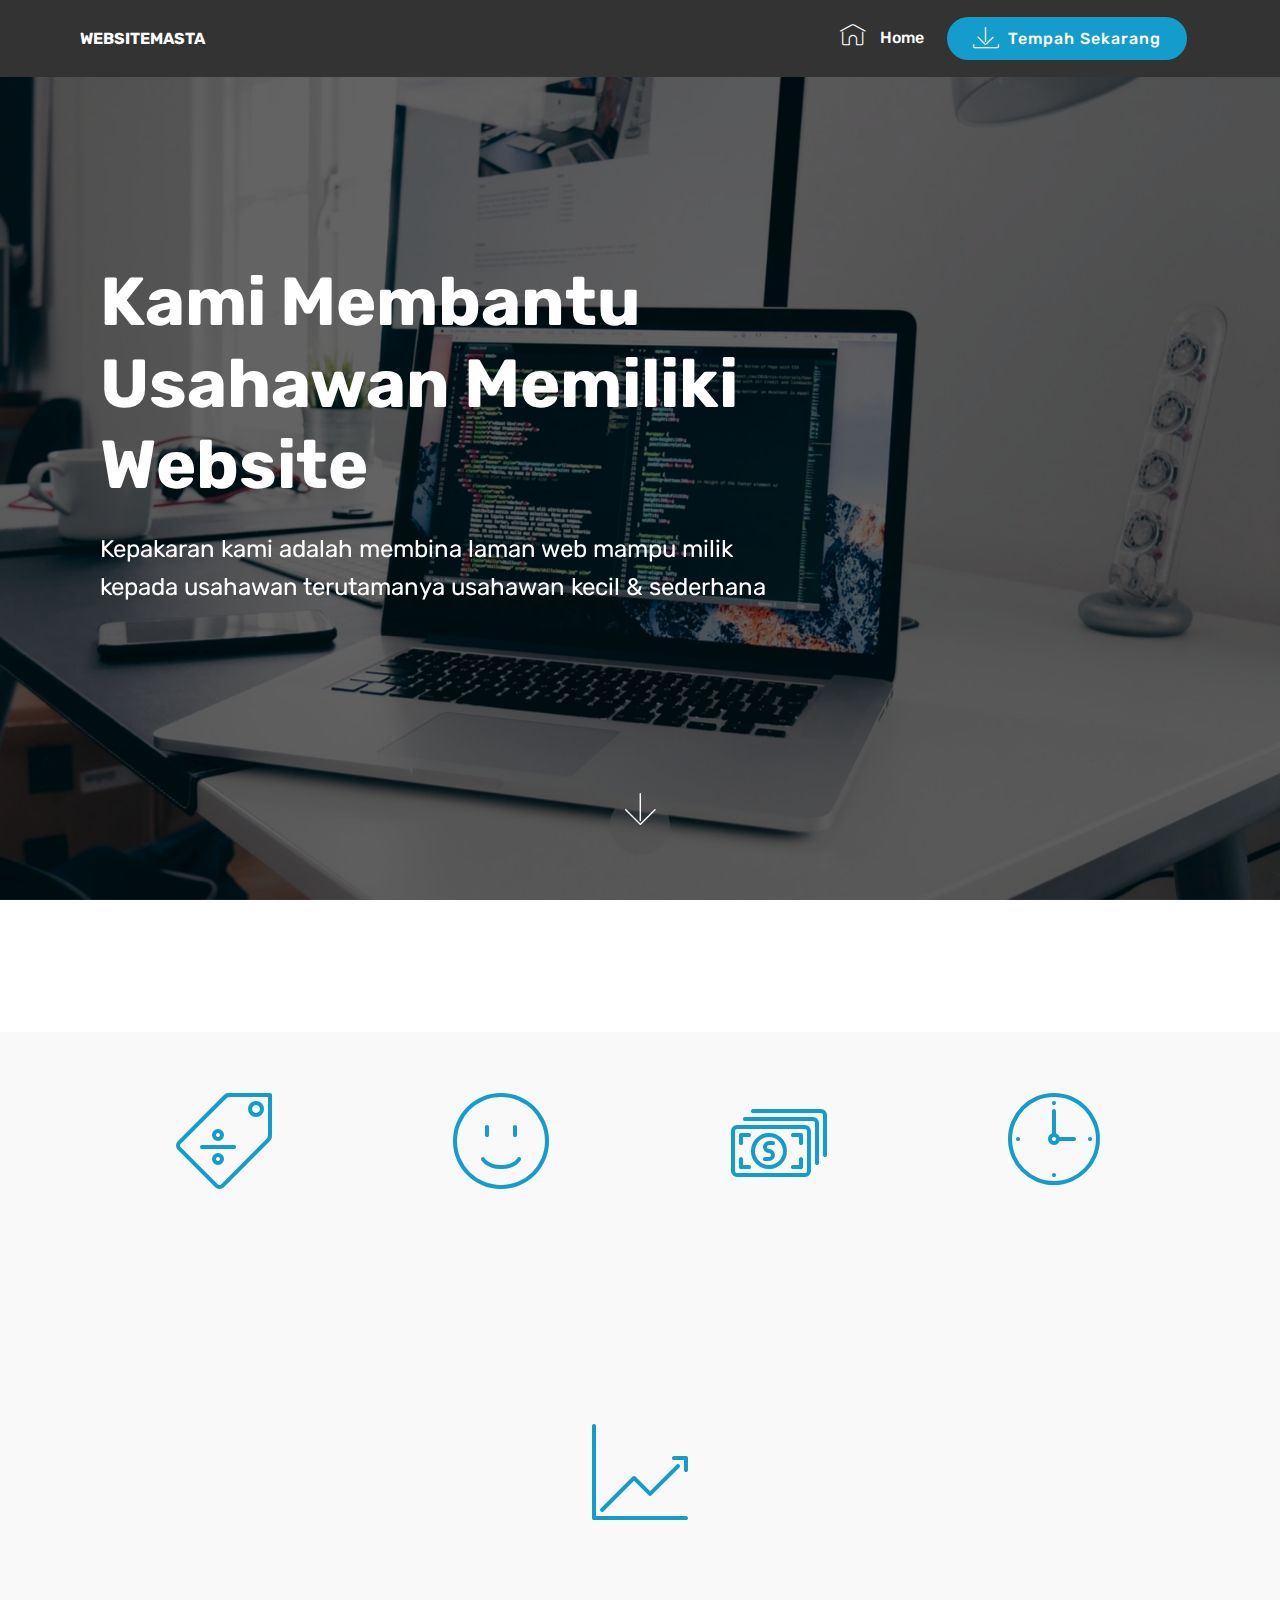
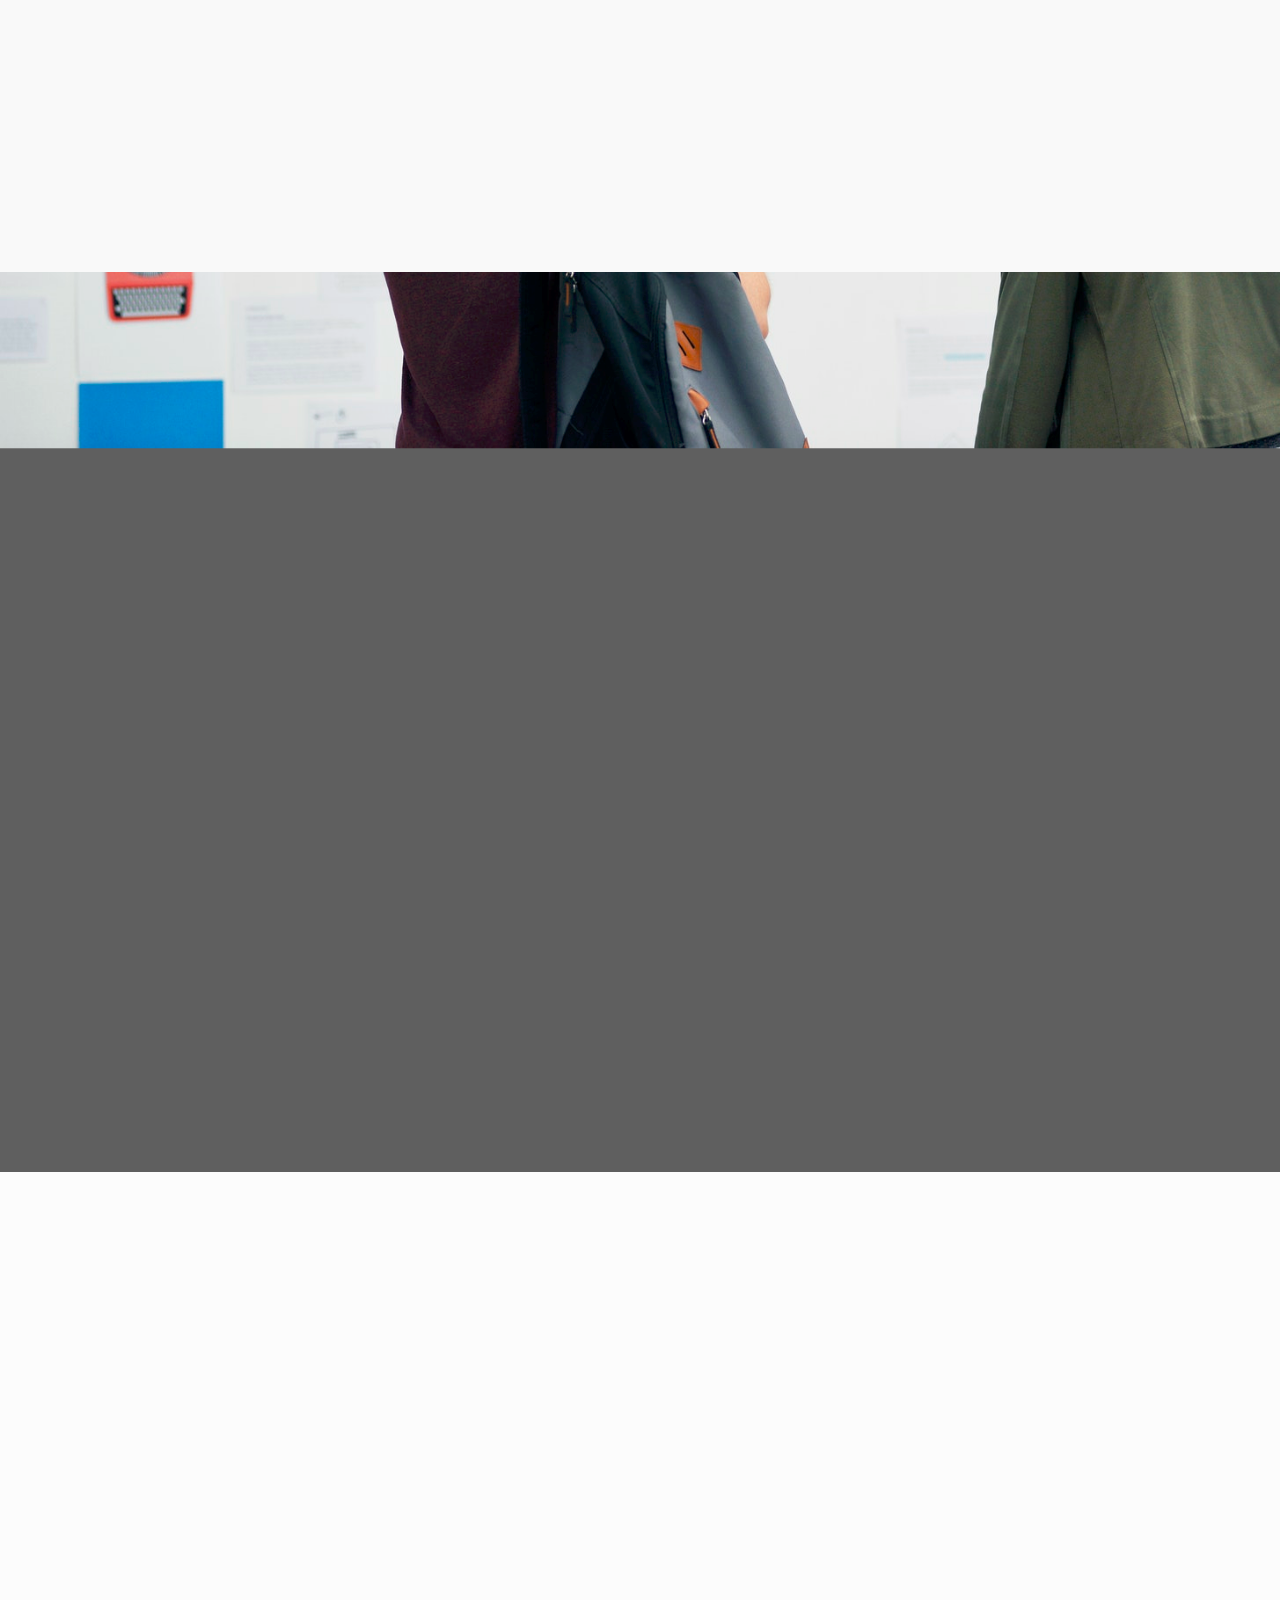
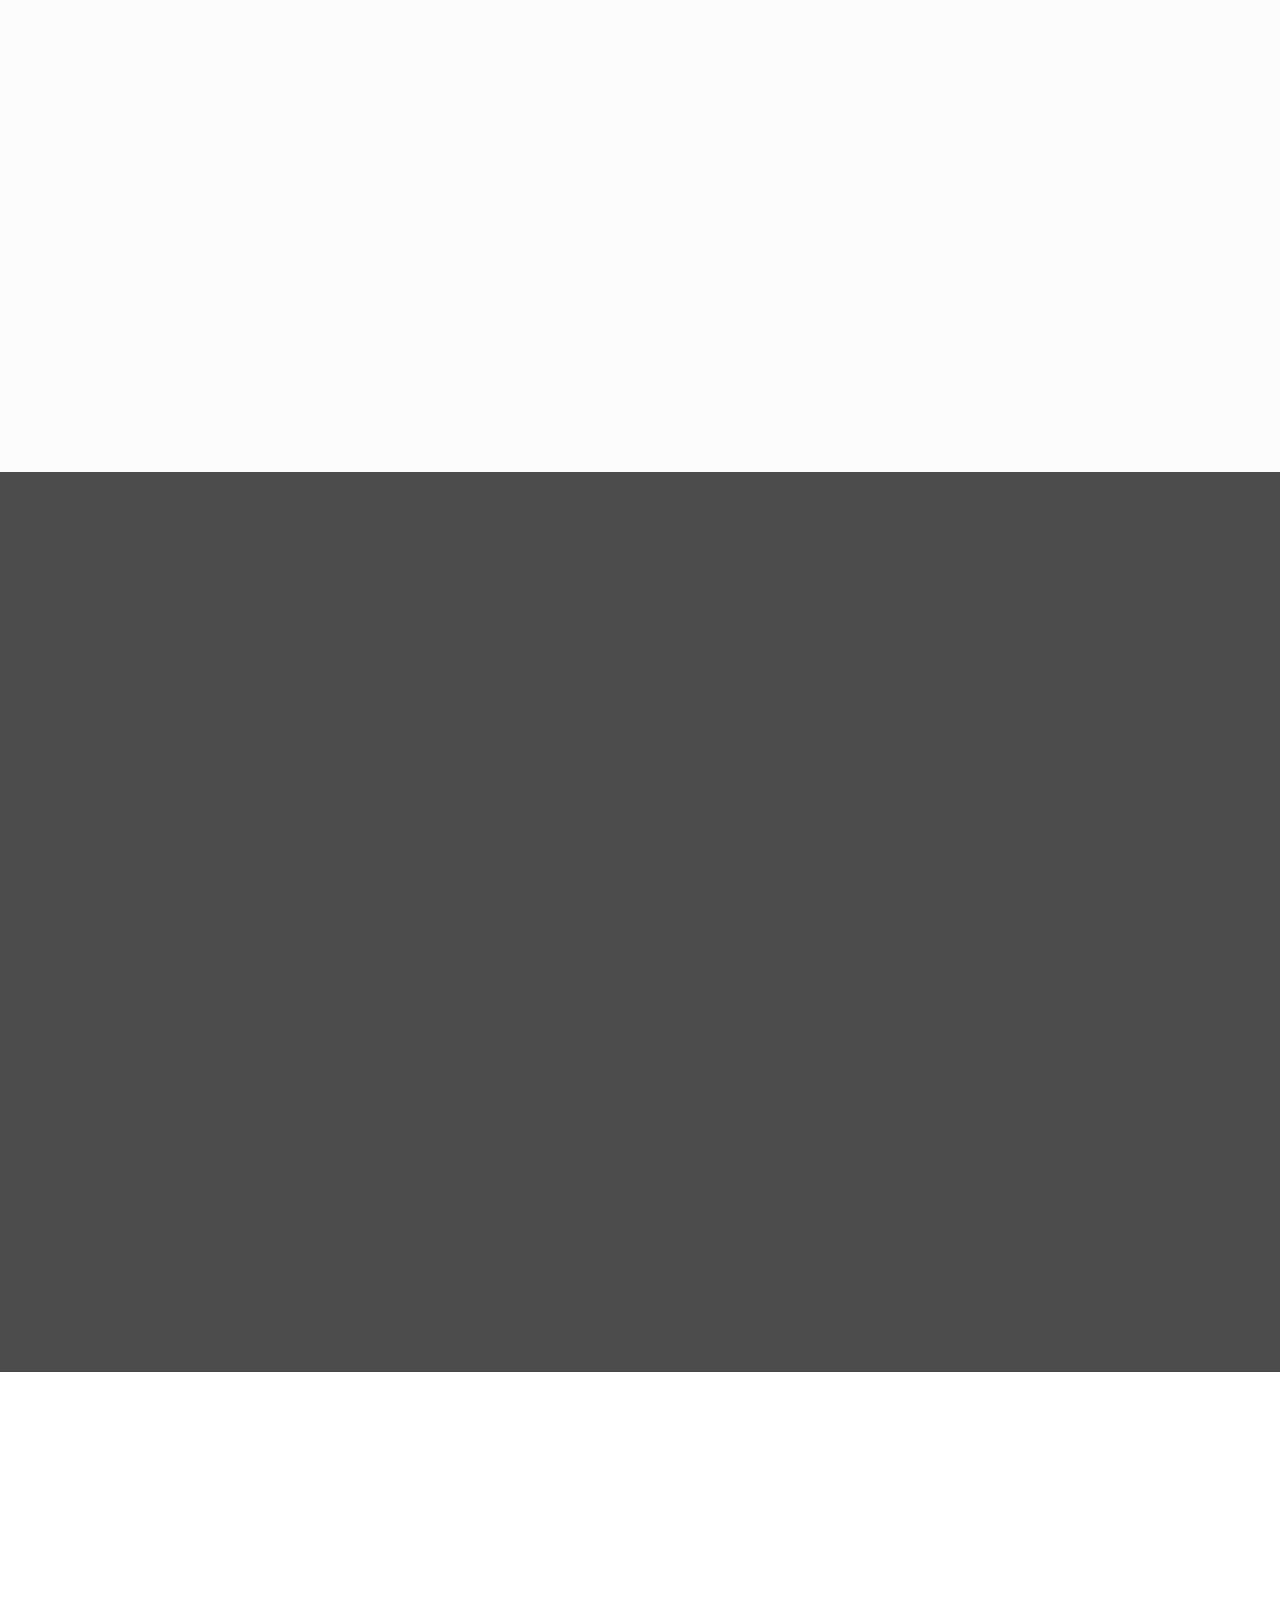
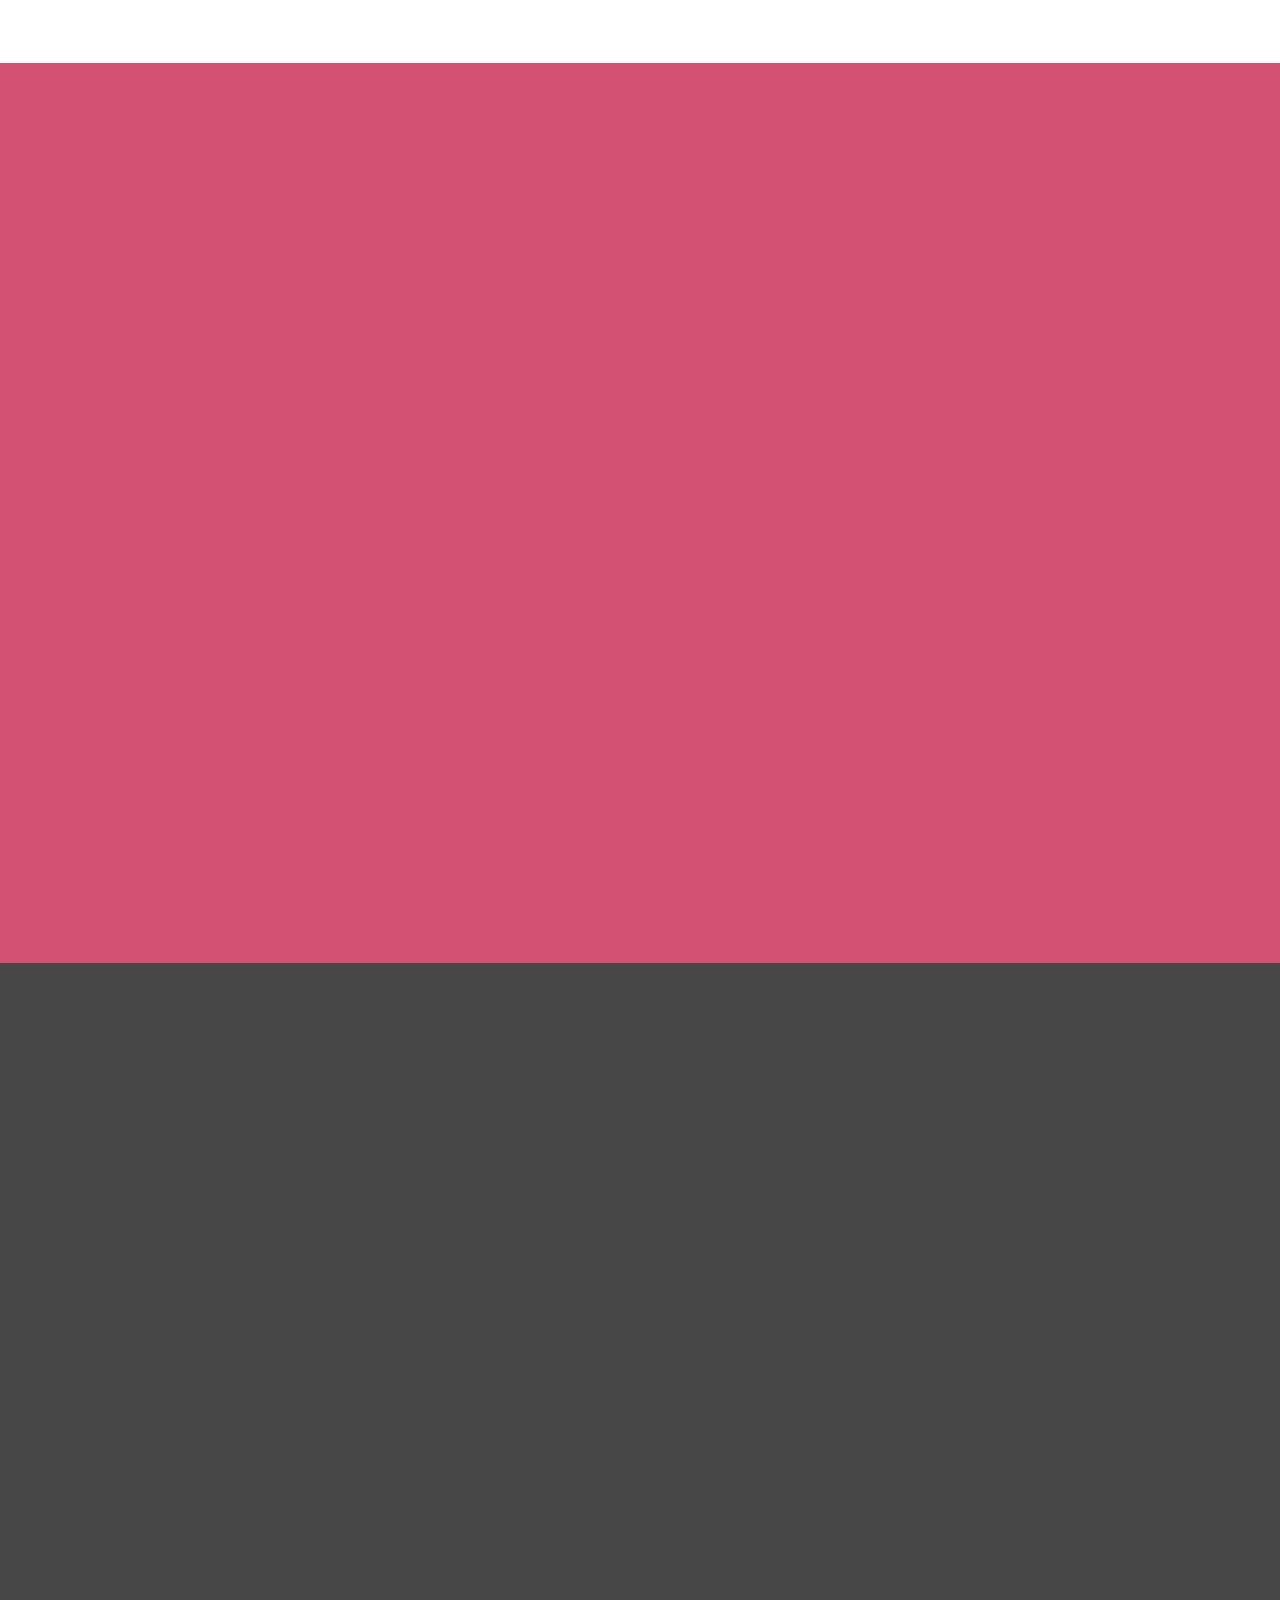
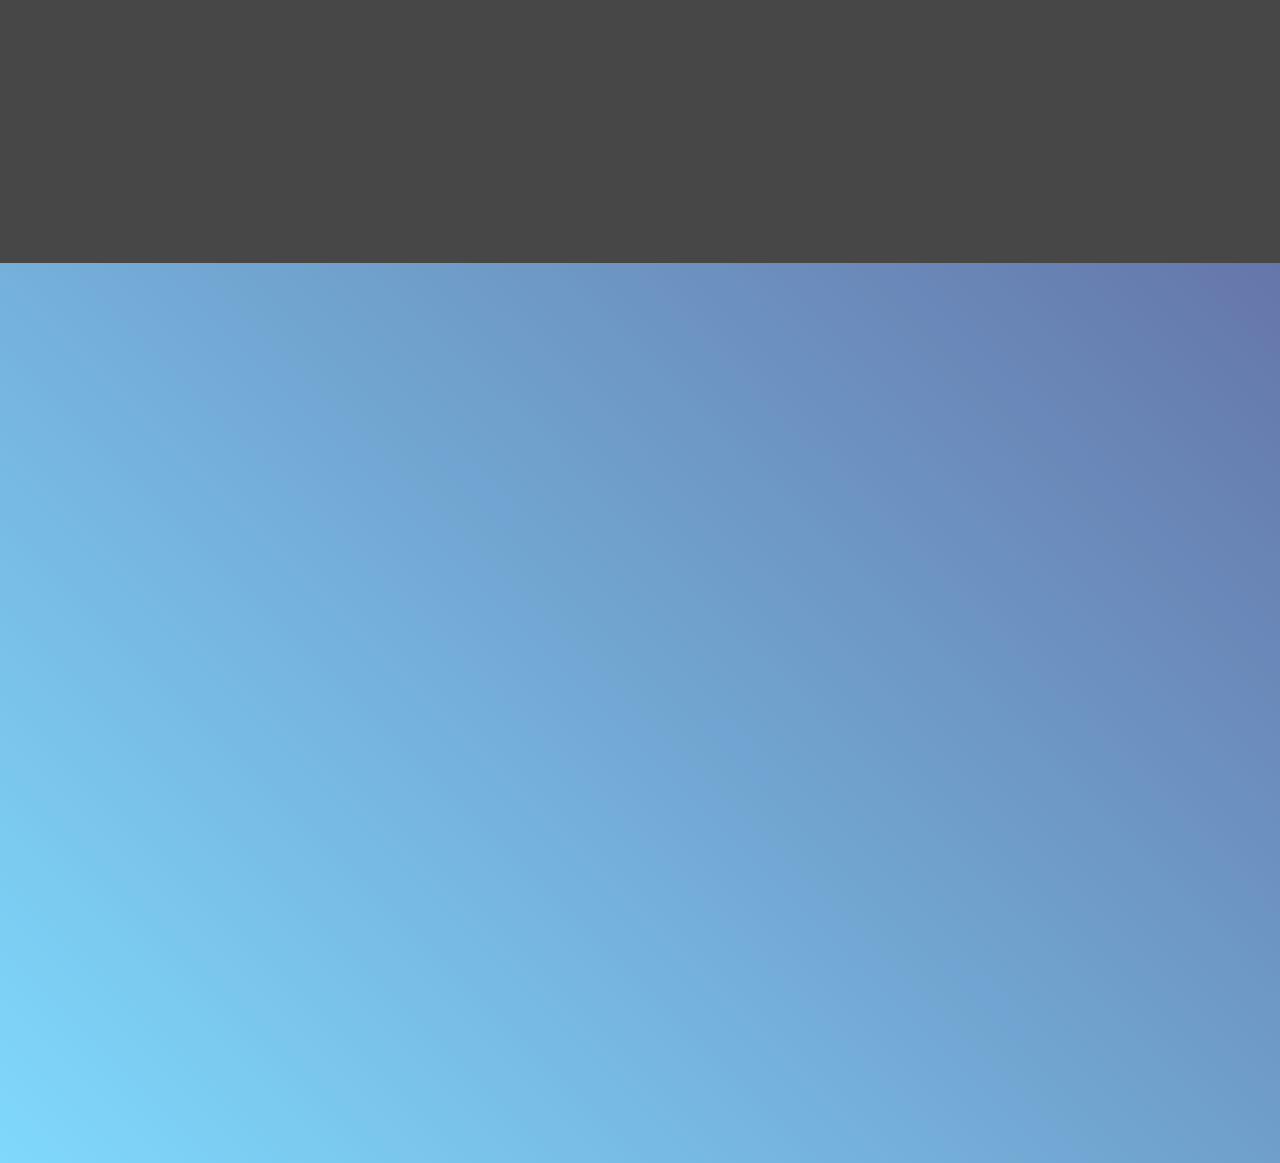
==== index.html @ 18341a7e "upload" ====
<!DOCTYPE html>
<html>
<head>
  <!-- Site made with Mobirise Website Builder v4.0.16, https://mobirise.com -->
  <meta charset="UTF-8">
  <meta http-equiv="X-UA-Compatible" content="IE=edge">
  <meta name="generator" content="Mobirise v4.0.16, mobirise.com">
  <meta name="viewport" content="width=device-width, initial-scale=1">
  <link rel="shortcut icon" href="assets/images/logo2.png" type="image/x-icon">
  <meta name="description" content="">
  <title>Home</title>
  <link rel="stylesheet" href="assets/web/assets/mobirise-icons/mobirise-icons.css">
  <link rel="stylesheet" href="https://fonts.googleapis.com/css?family=Rubik:300,300i,400,400i,500,500i,700,700i,900,900i">
  <link rel="stylesheet" href="assets/tether/tether.min.css">
  <link rel="stylesheet" href="assets/bootstrap/css/bootstrap.min.css">
  <link rel="stylesheet" href="assets/animate.css/animate.min.css">
  <link rel="stylesheet" href="assets/dropdown/css/style.css">
  <link rel="stylesheet" href="assets/theme/css/style.css">
  <link rel="stylesheet" href="assets/mobirise/css/mbr-additional.css" type="text/css">
  
  
  
</head>
<body>
<section class="menu cid-qqc5Tzr7XO" once="menu" id="menu1-t" data-rv-view="446">

    

    <nav class="navbar navbar-dropdown align-items-center navbar-fixed-top navbar-toggleable-sm">
        <button class="navbar-toggler navbar-toggler-right" type="button" data-toggle="collapse" data-target="#navbarSupportedContent" aria-controls="navbarSupportedContent" aria-expanded="false" aria-label="Toggle navigation">
            <div class="hamburger">
                <span></span>
                <span></span>
                <span></span>
                <span></span>
            </div>
        </button>
        <div class="menu-logo">
            <div class="navbar-brand">
                
                <span class="navbar-caption-wrap">
                    <a class="navbar-caption text-white display-4" href="https://mobirise.com">
                        WEBSITEMASTA</a>
                </span>
            </div>
        </div>
        <div class="collapse navbar-collapse" id="navbarSupportedContent">
            <ul class="navbar-nav nav-dropdown" data-app-modern-menu="true">
                <li class="nav-item">
                    <a class="nav-link link text-white display-4" href="https://mobirise.com">
                        <span class="mbri-home mbr-iconfont mbr-iconfont-btn"></span>&nbsp;Home</a>
                </li>
                
            </ul>
            <div class="navbar-buttons mbr-section-btn">
                <a class="btn btn-sm btn-primary display-4" href="https://mobirise.com">
                    <span class="mbri-save mbr-iconfont mbr-iconfont-btn "></span>
                    Tempah Sekarang</a>
            </div>
        </div>
    </nav>
</section>

<section class="engine"><a href="https://mobirise.co/e">website building software</a></section><section class="header9 cid-qq60JRpR42 mbr-fullscreen mbr-parallax-background" id="header9-2" data-rv-view="414">

    

    <div class="mbr-overlay" style="opacity: 0.6; background-color: rgb(0, 0, 0);">
    </div>

    <div class="container">
        <div class="media-container-column mbr-white col-md-8">
            <h1 class="mbr-section-title align-left mbr-bold pb-3 mbr-fonts-style display-1">
                Kami Membantu Usahawan Memiliki Website</h1>
            
            <p class="mbr-text align-left pb-3 mbr-fonts-style display-5">Kepakaran kami adalah membina laman web mampu milik kepada usahawan terutamanya usahawan kecil &amp; sederhana</p>
            
        </div>
    </div>

    <div class="mbr-arrow hidden-sm-down" aria-hidden="true">
        <a href="#next">
            <i class="mbri-down mbr-iconfont"></i>
        </a>
    </div>
</section>

<section class="mbr-section content4 cid-qqbmwOOZjB" id="content4-7" data-rv-view="417">

    

    <div class="container">
        <div class="media-container-row">
            <div class="title col-12 col-md-8">
                <h2 class="align-center pb-3 mbr-fonts-style display-2">
                    Kenapa Anda Perlukan Website</h2>
                
                
            </div>
        </div>
    </div>
</section>

<section class="features1 cid-qqbmJOdmZN" id="features1-8" data-rv-view="419">
    
    

    
    <div class="container">
        <div class="media-container-row">

            <div class="card p-3 col-12 col-md-6 col-lg-3">
                <div class="card-img pb-3">
                    <span class="mbr-iconfont mbri-sale" media-simple="true"></span>
                </div>
                <div class="card-box">
                    <h4 class="card-title py-3 mbr-fonts-style display-5">Promosi Perniagaan</h4>
                    <p class="mbr-text mbr-fonts-style display-7">
                        Mudah untuk anda promosikan perniagaan anda secara online.</p>
                </div>
            </div>

            <div class="card p-3 col-12 col-md-6 col-lg-3">
                <div class="card-img pb-3">
                    <span class="mbr-iconfont mbri-smile-face" media-simple="true"></span>
                </div>
                <div class="card-box">
                    <h4 class="card-title py-3 mbr-fonts-style display-5">Ramai Pelanggan</h4>
                    <p class="mbr-text mbr-fonts-style display-7">
                        Berjuta-juta pengguna online setiap masa &amp; mereka berpotensi menjadi pelanggan anda</p>
                </div>
            </div>

            <div class="card p-3 col-12 col-md-6 col-lg-3">
                <div class="card-img pb-3">
                    <span class="mbr-iconfont mbri-cash" media-simple="true"></span>
                </div>
                <div class="card-box">
                    <h4 class="card-title py-3 mbr-fonts-style display-5">Nilai Perniagaan</h4>
                    <p class="mbr-text mbr-fonts-style display-7">Nilai perniagaan anda bertambah dengan adanya website.</p>
                </div>
            </div>

            <div class="card p-3 col-12 col-md-6 col-lg-3">
                <div class="card-img pb-3">
                    <span class="mbr-iconfont mbri-clock" media-simple="true"></span>
                </div>
                <div class="card-box">
                    <h4 class="card-title py-3 mbr-fonts-style display-5">Promosi 24x7</h4>
                    <p class="mbr-text mbr-fonts-style display-7">
                       Website anda berkerja tanpa henti &amp; sentiasa online 24 jam sehari.</p>
                </div>
            </div>

        </div>

    </div>

</section>

<section class="features1 cid-qqboS9AjPJ" id="features1-9" data-rv-view="422">
    
    

    
    <div class="container">
        <div class="media-container-row">

            <div class="card p-3 col-12 col-md-6">
                <div class="card-img pb-3">
                    <span class="mbr-iconfont mbri-growing-chart" media-simple="true"></span>
                </div>
                <div class="card-box">
                    <h4 class="card-title py-3 mbr-fonts-style display-5">Jenama &amp; kepercayaan Pelanggan</h4>
                    <p class="mbr-text mbr-fonts-style display-7">
                        Jenama &amp; kepercayaan pelanggan amat penting dalam perniagaan. Dengan adanya website, anda telah berjaya meyakinkan pelanggan dengan jenama anda. <br><br>Pelanggan akan menyemak maklumat syarikat/penjual sebelum membuat apa-apa keputusan &amp; carian internet adalah medium yang pertama pelanggan akan cari &amp; penting untuk anda untuk mempunyai website.</p>
                </div>
            </div>

            

            

            

        </div>

    </div>

</section>

<section class="header5 cid-qqbqEdiNSx mbr-fullscreen mbr-parallax-background" id="header5-a" data-rv-view="425">

    

    <div class="mbr-overlay" style="opacity: 0.6; background-color: rgb(0, 0, 0);">
    </div>
    <div class="container">
        <div class="media-container-column mbr-white col-md-10 offset-md-1">
            <h1 class="mbr-section-title align-center pb-3 mbr-fonts-style display-1"><strong>
                Kenapa Pilih Kami?</strong></h1>
            <p class="mbr-text align-center display-5 pb-3 mbr-fonts-style">
               Kami juga adalah peniaga, dan kami juga mempunyai kepakaran didalam membuat website. Kami faham akan masalah-masalah peniaga kerana kami juga peniaga. Kami fokus dalam memberikan kualiti website yang unik dengan harga yang SANGAT MAMPU MILIK!!!!</p>
            <div class="mbr-section-btn align-center">
                    <a class="btn btn-md btn-secondary display-4" href="https://mobirise.com">Tempah Sekarang</a>
                    
            </div>
        </div>
    </div>

    
</section>

<section class="header3 cid-qqbsXFpSRW mbr-fullscreen mbr-parallax-background" id="header3-b" data-rv-view="428">

    

    <div class="mbr-overlay" style="opacity: 0.8; background-color: rgb(255, 255, 255);">
    </div>

    <div class="container">
        <div class="media-container-row">
            <div class="mbr-figure" style="width: 35%;">
                <img src="assets/images/04-250x310.png" alt="Mobirise" title="" media-simple="true">
            </div>

            <div class="media-content">
                <h1 class="mbr-section-title mbr-white pb-3 mbr-fonts-style display-1"><strong>Design yang <em>Berkualiti</em></strong></h1>
                
                <div class="mbr-section-text mbr-white pb-3 ">
                    <p class="mbr-text mbr-fonts-style display-5">
                        Anda boleh nilai kualiti website ini, dan kami menjanjikan kualiti yang sama untuk anda.
                    </p>
                </div>
                <div class="mbr-section-btn">
                    <a class="btn btn-md btn-primary display-4" href="https://mobirise.com">Tempah Sekarang</a>
                    
                </div>
            </div>
        </div>
    </div>

</section>

<section class="header3 cid-qqbC1fkgpX mbr-fullscreen mbr-parallax-background" id="header3-f" data-rv-view="431">

    

    <div class="mbr-overlay" style="opacity: 0.8; background-color: rgb(35, 35, 35);">
    </div>

    <div class="container">
        <div class="media-container-row">
            <div class="mbr-figure" style="width: 50%;">
                <img src="assets/images/agency-creative-img-800x748.png" alt="Mobirise" title="" media-simple="true">
            </div>

            <div class="media-content">
                <h1 class="mbr-section-title mbr-white pb-3 mbr-fonts-style display-1"><strong>Hosting <em>Disediakan</em></strong></h1>
                
                <div class="mbr-section-text mbr-white pb-3 ">
                    <p class="mbr-text mbr-fonts-style display-5">Kami menyediakan hosting yang berpatutan kepada anda. Tiada sebarang cas tersembunyi dikenakan.</p>
                </div>
                <div class="mbr-section-btn">
                    <a class="btn btn-md btn-primary display-4" href="https://mobirise.com">Tempah Sekarang</a>
                    
                </div>
            </div>
        </div>
    </div>

</section>

<section class="mbr-section info1 cid-qqbOyZUXUD" id="info1-g" data-rv-view="434">

    

    
    <div class="container">
        <div class="row">
            <div class="media-container-column title col-12 col-lg-7 col-md-6 offset-md-1">
                <h3 class="mbr-section-subtitle align-left mbr-light pb-3 mbr-fonts-style display-5">Dapatkan Perkhidmatan Kami sekarang</h3>
                <h2 class="align-left mbr-bold mbr-fonts-style display-2">
                    WEB LAKU <em>KERAS</em></h2>
            </div>
            <div class="media-container-column col-12 col-lg-3 col-md-4">
                <div class="mbr-section-btn align-right py-4">
                    <a class="btn btn-primary display-4" href="https://mobirise.com">Tempah Sekarang</a>
                </div>
            </div>
        </div>
    </div>
</section>

<section class="header3 cid-qqbPYbwVnS mbr-fullscreen mbr-parallax-background" id="header3-i" data-rv-view="437">

    

    <div class="mbr-overlay" style="opacity: 0.8; background-color: rgb(204, 41, 82);">
    </div>

    <div class="container">
        <div class="media-container-row">
            <div class="mbr-figure" style="width: 50%;">
                <img src="assets/images/agency-creative-img-800x748.png" alt="Mobirise" title="" media-simple="true">
            </div>

            <div class="media-content">
                <h1 class="mbr-section-title mbr-white pb-3 mbr-fonts-style display-1"><strong>Mobile <em>Responsive</em></strong></h1>
                
                <div class="mbr-section-text mbr-white pb-3 ">
                    <p class="mbr-text mbr-fonts-style display-5">Website anda mesra telefon pintar. Sesuai untuk dilayari menggunakan desktop &amp; telefon pintar</p>
                </div>
                <div class="mbr-section-btn">
                    <a class="btn btn-md btn-primary display-4" href="https://mobirise.com">Tempah Sekarang</a>
                    
                </div>
            </div>
        </div>
    </div>

</section>

<section class="header3 cid-qqbRHXj9cb mbr-fullscreen mbr-parallax-background" id="header3-k" data-rv-view="440">

    

    <div class="mbr-overlay" style="opacity: 0.7; background-color: rgb(0, 0, 0);">
    </div>

    <div class="container">
        <div class="media-container-row">
            <div class="mbr-figure" style="width: 60%;">
                <img src="assets/images/agency-creative-img-800x748.png" alt="Mobirise" title="" media-simple="true">
            </div>

            <div class="media-content">
                <h1 class="mbr-section-title mbr-white pb-3 mbr-fonts-style display-1">
                    
                <div><strong><br></strong></div><div><strong>One Page <em>Site</em></strong></div></h1>
                
                <div class="mbr-section-text mbr-white pb-3 ">
                    <p class="mbr-text mbr-fonts-style display-5">
                        Trend website masa kini kerana terbukti dapat mengelakkan kehilangan pelanggan kerana loading website yang laju.
                    </p>
                </div>
                <div class="mbr-section-btn">
                    <a class="btn btn-md btn-primary display-4" href="https://mobirise.com">Tempah Sekarang</a>
                    
                </div>
            </div>
        </div>
    </div>

</section>

<section class="header5 cid-qqc2eSJh6K mbr-fullscreen" id="header5-q" data-rv-view="443">

    

    
    <div class="container">
        <div class="media-container-column mbr-white col-md-10 offset-md-1">
            <h1 class="mbr-section-title align-center pb-3 mbr-fonts-style display-1"><strong>
                Mampu Milik</strong></h1>
            <p class="mbr-text align-center display-5 pb-3 mbr-fonts-style">Kami mempunyai strategi rahsia yang dapat membantu menjimatkan proses membuat website dan kami berjaya menemui formula bagaimana dapat meminimumkan harga sesebuah website</p>
            <div class="mbr-section-btn align-center">
                    <a class="btn btn-md btn-secondary display-4" href="https://mobirise.com">Tempah Sekarang</a>
                    
            </div>
        </div>
    </div>

    
</section>


  <script src="assets/web/assets/jquery/jquery.min.js"></script>
  <script src="assets/tether/tether.min.js"></script>
  <script src="assets/bootstrap/js/bootstrap.min.js"></script>
  <script src="assets/smooth-scroll/smooth-scroll.js"></script>
  <script src="assets/viewport-checker/jquery.viewportchecker.js"></script>
  <script src="assets/dropdown/js/script.min.js"></script>
  <script src="assets/touch-swipe/jquery.touch-swipe.min.js"></script>
  <script src="assets/jarallax/jarallax.min.js"></script>
  <script src="assets/theme/js/script.js"></script>
  
  
  <input name="animation" type="hidden">
  </body>
</html>
---- assets/web/assets/mobirise-icons/mobirise-icons.css ----
@font-face {
  font-family: 'MobiriseIcons';
  src:  url('mobirise-icons.eot?spat4u');
  src:  url('mobirise-icons.eot?spat4u#iefix') format('embedded-opentype'),
    url('mobirise-icons.ttf?spat4u') format('truetype'),
    url('mobirise-icons.woff?spat4u') format('woff'),
    url('mobirise-icons.svg?spat4u#MobiriseIcons') format('svg');
  font-weight: normal;
  font-style: normal;
}

[class^="mbri-"], [class*=" mbri-"] {
  /* use !important to prevent issues with browser extensions that change fonts */
  font-family: MobiriseIcons !important;
  speak: none;
  font-style: normal;
  font-weight: normal;
  font-variant: normal;
  text-transform: none;
  line-height: 1;

  /* Better Font Rendering =========== */
  -webkit-font-smoothing: antialiased;
  -moz-osx-font-smoothing: grayscale;
}

.mbri-add-submenu:before {
  content: "\e900";
}
.mbri-alert:before {
  content: "\e901";
}
.mbri-align-center:before {
  content: "\e902";
}
.mbri-align-justify:before {
  content: "\e903";
}
.mbri-align-left:before {
  content: "\e904";
}
.mbri-align-right:before {
  content: "\e905";
}
.mbri-android:before {
  content: "\e906";
}
.mbri-apple:before {
  content: "\e907";
}
.mbri-arrow-down:before {
  content: "\e908";
}
.mbri-arrow-next:before {
  content: "\e909";
}
.mbri-arrow-prev:before {
  content: "\e90a";
}
.mbri-arrow-up:before {
  content: "\e90b";
}
.mbri-bold:before {
  content: "\e90c";
}
.mbri-bookmark:before {
  content: "\e90d";
}
.mbri-bootstrap:before {
  content: "\e90e";
}
.mbri-briefcase:before {
  content: "\e90f";
}
.mbri-browse:before {
  content: "\e910";
}
.mbri-bulleted-list:before {
  content: "\e911";
}
.mbri-calendar:before {
  content: "\e912";
}
.mbri-camera:before {
  content: "\e913";
}
.mbri-cart-add:before {
  content: "\e914";
}
.mbri-cart-full:before {
  content: "\e915";
}
.mbri-cash:before {
  content: "\e916";
}
.mbri-change-style:before {
  content: "\e917";
}
.mbri-chat:before {
  content: "\e918";
}
.mbri-clock:before {
  content: "\e919";
}
.mbri-close:before {
  content: "\e91a";
}
.mbri-cloud:before {
  content: "\e91b";
}
.mbri-code:before {
  content: "\e91c";
}
.mbri-contact-form:before {
  content: "\e91d";
}
.mbri-credit-card:before {
  content: "\e91e";
}
.mbri-cursor-click:before {
  content: "\e91f";
}
.mbri-cust-feedback:before {
  content: "\e920";
}
.mbri-database:before {
  content: "\e921";
}
.mbri-delivery:before {
  content: "\e922";
}
.mbri-desktop:before {
  content: "\e923";
}
.mbri-devices:before {
  content: "\e924";
}
.mbri-down:before {
  content: "\e925";
}
.mbri-download:before {
  content: "\e989";
}
.mbri-drag-n-drop:before {
  content: "\e927";
}
.mbri-drag-n-drop2:before {
  content: "\e928";
}
.mbri-edit:before {
  content: "\e929";
}
.mbri-edit2:before {
  content: "\e92a";
}
.mbri-error:before {
  content: "\e92b";
}
.mbri-extension:before {
  content: "\e92c";
}
.mbri-features:before {
  content: "\e92d";
}
.mbri-file:before {
  content: "\e92e";
}
.mbri-flag:before {
  content: "\e92f";
}
.mbri-folder:before {
  content: "\e930";
}
.mbri-gift:before {
  content: "\e931";
}
.mbri-github:before {
  content: "\e932";
}
.mbri-globe:before {
  content: "\e933";
}
.mbri-globe-2:before {
  content: "\e934";
}
.mbri-growing-chart:before {
  content: "\e935";
}
.mbri-hearth:before {
  content: "\e936";
}
.mbri-help:before {
  content: "\e937";
}
.mbri-home:before {
  content: "\e938";
}
.mbri-hot-cup:before {
  content: "\e939";
}
.mbri-idea:before {
  content: "\e93a";
}
.mbri-image-gallery:before {
  content: "\e93b";
}
.mbri-image-slider:before {
  content: "\e93c";
}
.mbri-info:before {
  content: "\e93d";
}
.mbri-italic:before {
  content: "\e93e";
}
.mbri-key:before {
  content: "\e93f";
}
.mbri-laptop:before {
  content: "\e940";
}
.mbri-layers:before {
  content: "\e941";
}
.mbri-left-right:before {
  content: "\e942";
}
.mbri-left:before {
  content: "\e943";
}
.mbri-letter:before {
  content: "\e944";
}
.mbri-like:before {
  content: "\e945";
}
.mbri-link:before {
  content: "\e946";
}
.mbri-lock:before {
  content: "\e947";
}
.mbri-login:before {
  content: "\e948";
}
.mbri-logout:before {
  content: "\e949";
}
.mbri-magic-stick:before {
  content: "\e94a";
}
.mbri-map-pin:before {
  content: "\e94b";
}
.mbri-menu:before {
  content: "\e94c";
}
.mbri-mobile:before {
  content: "\e94d";
}
.mbri-mobile2:before {
  content: "\e94e";
}
.mbri-mobirise:before {
  content: "\e94f";
}
.mbri-more-horizontal:before {
  content: "\e950";
}
.mbri-more-vertical:before {
  content: "\e951";
}
.mbri-music:before {
  content: "\e952";
}
.mbri-new-file:before {
  content: "\e953";
}
.mbri-numbered-list:before {
  content: "\e954";
}
.mbri-opened-folder:before {
  content: "\e955";
}
.mbri-pages:before {
  content: "\e956";
}
.mbri-paper-plane:before {
  content: "\e957";
}
.mbri-paperclip:before {
  content: "\e958";
}
.mbri-photo:before {
  content: "\e959";
}
.mbri-photos:before {
  content: "\e95a";
}
.mbri-pin:before {
  content: "\e95b";
}
.mbri-play:before {
  content: "\e95c";
}
.mbri-plus:before {
  content: "\e95d";
}
.mbri-preview:before {
  content: "\e95e";
}
.mbri-print:before {
  content: "\e95f";
}
.mbri-protect:before {
  content: "\e960";
}
.mbri-question:before {
  content: "\e961";
}
.mbri-quote-left:before {
  content: "\e962";
}
.mbri-quote-right:before {
  content: "\e963";
}
.mbri-refresh:before {
  content: "\e964";
}
.mbri-responsive:before {
  content: "\e965";
}
.mbri-right:before {
  content: "\e966";
}
.mbri-rocket:before {
  content: "\e967";
}
.mbri-sad-face:before {
  content: "\e968";
}
.mbri-sale:before {
  content: "\e969";
}
.mbri-save:before {
  content: "\e96a";
}
.mbri-search:before {
  content: "\e96b";
}
.mbri-setting:before {
  content: "\e96c";
}
.mbri-setting2:before {
  content: "\e96d";
}
.mbri-setting3:before {
  content: "\e96e";
}
.mbri-share:before {
  content: "\e96f";
}
.mbri-shopping-bag:before {
  content: "\e970";
}
.mbri-shopping-basket:before {
  content: "\e971";
}
.mbri-shopping-cart:before {
  content: "\e972";
}
.mbri-sites:before {
  content: "\e973";
}
.mbri-smile-face:before {
  content: "\e974";
}
.mbri-speed:before {
  content: "\e975";
}
.mbri-star:before {
  content: "\e976";
}
.mbri-success:before {
  content: "\e977";
}
.mbri-sun:before {
  content: "\e978";
}
.mbri-sun2:before {
  content: "\e979";
}
.mbri-tablet:before {
  content: "\e97a";
}
.mbri-tablet-vertical:before {
  content: "\e97b";
}
.mbri-target:before {
  content: "\e97c";
}
.mbri-timer:before {
  content: "\e97d";
}
.mbri-to-ftp:before {
  content: "\e97e";
}
.mbri-to-local-drive:before {
  content: "\e97f";
}
.mbri-touch-swipe:before {
  content: "\e980";
}
.mbri-touch:before {
  content: "\e981";
}
.mbri-trash:before {
  content: "\e982";
}
.mbri-underline:before {
  content: "\e983";
}
.mbri-unlink:before {
  content: "\e984";
}
.mbri-unlock:before {
  content: "\e985";
}
.mbri-up-down:before {
  content: "\e986";
}
.mbri-up:before {
  content: "\e987";
}
.mbri-update:before {
  content: "\e988";
}
.mbri-upload:before {
 content: "\e926"; 
}
.mbri-user:before {
  content: "\e98a";
}
.mbri-user2:before {
  content: "\e98b";
}
.mbri-users:before {
  content: "\e98c";
}
.mbri-video:before {
  content: "\e98d";
}
.mbri-video-play:before {
  content: "\e98e";
}
.mbri-watch:before {
  content: "\e98f";
}
.mbri-website-theme:before {
  content: "\e990";
}
.mbri-wifi:before {
  content: "\e991";
}
.mbri-windows:before {
  content: "\e992";
}
.mbri-zoom-out:before {
  content: "\e993";
}
.mbri-redo:before {
  content: "\e994";
}
.mbri-undo:before {
  content: "\e995";
}
---- assets/dropdown/css/style.css ----
.navbar-dropdown {
  left: 0;
  padding: 0;
  position: absolute;
  right: 0;
  top: 0;
  transition: all 0.45s ease;
  z-index: 1030;
  background: #282828; }
  .navbar-dropdown .navbar-logo {
    margin-right: 0.8rem;
    transition: margin 0.3s ease-in-out;
    vertical-align: middle; }
    .navbar-dropdown .navbar-logo img {
      height: 3.125rem;
      transition: all 0.3s ease-in-out; }
    .navbar-dropdown .navbar-logo.mbr-iconfont {
      font-size: 3.125rem;
      line-height: 3.125rem; }
  .navbar-dropdown .navbar-caption {
    font-weight: 700;
    white-space: normal;
    vertical-align: -4px;
    line-height: 3.125rem !important; }
    .navbar-dropdown .navbar-caption, .navbar-dropdown .navbar-caption:hover {
      color: inherit;
      text-decoration: none; }
  .navbar-dropdown .mbr-iconfont + .navbar-caption {
    vertical-align: -1px; }
  .navbar-dropdown.navbar-fixed-top {
    position: fixed; }
  .navbar-dropdown .navbar-brand span {
    vertical-align: -4px; }
  .navbar-dropdown.bg-color.transparent {
    background: none; }
  .navbar-dropdown.navbar-short .navbar-brand {
    padding: 0.625rem 0; }
    .navbar-dropdown.navbar-short .navbar-brand span {
      vertical-align: -1px; }
  .navbar-dropdown.navbar-short .navbar-caption {
    line-height: 2.375rem !important;
    vertical-align: -2px; }
  .navbar-dropdown.navbar-short .navbar-logo {
    margin-right: 0.5rem; }
    .navbar-dropdown.navbar-short .navbar-logo img {
      height: 2.375rem; }
    .navbar-dropdown.navbar-short .navbar-logo.mbr-iconfont {
      font-size: 2.375rem;
      line-height: 2.375rem; }
  .navbar-dropdown.navbar-short .mbr-table-cell {
    height: 3.625rem; }
  .navbar-dropdown .navbar-close {
    left: 0.6875rem;
    position: fixed;
    top: 0.75rem;
    z-index: 1000; }
  .navbar-dropdown .hamburger-icon {
    content: "";
    display: inline-block;
    vertical-align: middle;
    width: 16px;
    -webkit-box-shadow: 0 -6px 0 1px #282828,0 0 0 1px #282828,0 6px 0 1px #282828;
    -moz-box-shadow: 0 -6px 0 1px #282828,0 0 0 1px #282828,0 6px 0 1px #282828;
    box-shadow: 0 -6px 0 1px #282828,0 0 0 1px #282828,0 6px 0 1px #282828; }

.dropdown-menu .dropdown-toggle[data-toggle="dropdown-submenu"]::after {
  border-bottom: 0.35em solid transparent;
  border-left: 0.35em solid;
  border-right: 0;
  border-top: 0.35em solid transparent;
  margin-left: 0.3rem; }

.dropdown-menu .dropdown-item:focus {
  outline: 0; }

.nav-dropdown {
  font-size: 0.75rem;
  font-weight: 500;
  height: auto !important; }
  .nav-dropdown .nav-btn {
    padding-left: 1rem; }
  .nav-dropdown .link {
    margin: .667em 1.667em;
    font-weight: 500;
    padding: 0;
    transition: color .2s ease-in-out; }
    .nav-dropdown .link.dropdown-toggle {
      margin-right: 2.583em; }
      .nav-dropdown .link.dropdown-toggle::after {
        margin-left: .25rem;
        border-top: 0.35em solid;
        border-right: 0.35em solid transparent;
        border-left: 0.35em solid transparent;
        border-bottom: 0; }
      .nav-dropdown .link.dropdown-toggle[aria-expanded="true"] {
        margin: 0;
        padding: 0.667em 3.263em  0.667em 1.667em; }
  .nav-dropdown .link::after,
  .nav-dropdown .dropdown-item::after {
    color: inherit; }
  .nav-dropdown .btn {
    font-size: 0.75rem;
    font-weight: 700;
    letter-spacing: 0;
    margin-bottom: 0;
    padding-left: 1.25rem;
    padding-right: 1.25rem; }
  .nav-dropdown .dropdown-menu {
    border-radius: 0;
    border: 0;
    left: 0;
    margin: 0;
    padding-bottom: 1.25rem;
    padding-top: 1.25rem;
    position: relative; }
  .nav-dropdown .dropdown-submenu {
    margin-left: 0.125rem;
    top: 0; }
  .nav-dropdown .dropdown-item {
    font-size: 0.8125rem;
    font-weight: 500;
    line-height: 2;
    padding: 0.3846em 4.615em 0.3846em 1.5385em;
    position: relative;
    transition: color .2s ease-in-out, background-color .2s ease-in-out; }
    .nav-dropdown .dropdown-item::after {
      margin-top: -0.3077em;
      position: absolute;
      right: 1.1538em;
      top: 50%; }
    .nav-dropdown .dropdown-item:focus, .nav-dropdown .dropdown-item:hover {
      background: none; }

@media (max-width: 767px) {
  .nav-dropdown.navbar-toggleable-sm {
    bottom: 0;
    display: none;
    left: 0;
    overflow-x: hidden;
    position: fixed;
    top: 0;
    transform: translateX(-100%);
    -ms-transform: translateX(-100%);
    -webkit-transform: translateX(-100%);
    width: 18.75rem;
    z-index: 999; } }
.nav-dropdown.navbar-toggleable-xl {
  bottom: 0;
  display: none;
  left: 0;
  overflow-x: hidden;
  position: fixed;
  top: 0;
  transform: translateX(-100%);
  -ms-transform: translateX(-100%);
  -webkit-transform: translateX(-100%);
  width: 18.75rem;
  z-index: 999; }

.nav-dropdown-sm {
  display: block !important;
  overflow-x: hidden;
  overflow: auto;
  padding-top: 3.875rem; }
  .nav-dropdown-sm::after {
    content: "";
    display: block;
    height: 3rem;
    width: 100%; }
  .nav-dropdown-sm.collapse.in ~ .navbar-close {
    display: block !important; }
  .nav-dropdown-sm.collapsing, .nav-dropdown-sm.collapse.in {
    transform: translateX(0);
    -ms-transform: translateX(0);
    -webkit-transform: translateX(0);
    transition: all 0.25s ease-out;
    -webkit-transition: all 0.25s ease-out;
    background: #282828; }
  .nav-dropdown-sm.collapsing[aria-expanded="false"] {
    transform: translateX(-100%);
    -ms-transform: translateX(-100%);
    -webkit-transform: translateX(-100%); }
  .nav-dropdown-sm .nav-item {
    display: block;
    margin-left: 0 !important;
    padding-left: 0; }
  .nav-dropdown-sm .link,
  .nav-dropdown-sm .dropdown-item {
    border-top: 1px dotted rgba(255, 255, 255, 0.1);
    font-size: 0.8125rem;
    line-height: 1.6;
    margin: 0 !important;
    padding: 0.875rem 2.4rem 0.875rem 1.5625rem !important;
    position: relative;
    white-space: normal; }
    .nav-dropdown-sm .link:focus, .nav-dropdown-sm .link:hover,
    .nav-dropdown-sm .dropdown-item:focus,
    .nav-dropdown-sm .dropdown-item:hover {
      background: rgba(0, 0, 0, 0.2) !important;
      color: #c0a375; }
  .nav-dropdown-sm .nav-btn {
    position: relative;
    padding: 1.5625rem 1.5625rem 0 1.5625rem; }
    .nav-dropdown-sm .nav-btn::before {
      border-top: 1px dotted rgba(255, 255, 255, 0.1);
      content: "";
      left: 0;
      position: absolute;
      top: 0;
      width: 100%; }
    .nav-dropdown-sm .nav-btn + .nav-btn {
      padding-top: 0.625rem; }
      .nav-dropdown-sm .nav-btn + .nav-btn::before {
        display: none; }
  .nav-dropdown-sm .btn {
    padding: 0.625rem 0; }
  .nav-dropdown-sm .dropdown-toggle[data-toggle="dropdown-submenu"]::after {
    margin-left: .25rem;
    border-top: 0.35em solid;
    border-right: 0.35em solid transparent;
    border-left: 0.35em solid transparent;
    border-bottom: 0; }
  .nav-dropdown-sm .dropdown-toggle[data-toggle="dropdown-submenu"][aria-expanded="true"]::after {
    border-top: 0;
    border-right: 0.35em solid transparent;
    border-left: 0.35em solid transparent;
    border-bottom: 0.35em solid; }
  .nav-dropdown-sm .dropdown-menu {
    margin: 0;
    padding: 0;
    position: relative;
    top: 0;
    left: 0;
    width: 100%;
    border: 0;
    float: none;
    border-radius: 0;
    background: none; }
  .nav-dropdown-sm .dropdown-submenu {
    left: 100%;
    margin-left: 0.125rem;
    margin-top: -1.25rem;
    top: 0; }

.navbar-toggleable-sm .nav-dropdown .dropdown-menu {
  position: absolute; }

.navbar-toggleable-sm .nav-dropdown .dropdown-submenu {
  left: 100%;
  margin-left: 0.125rem;
  margin-top: -1.25rem;
  top: 0; }

.navbar-toggleable-sm.opened .nav-dropdown .dropdown-menu {
  position: relative; }

.navbar-toggleable-sm.opened .nav-dropdown .dropdown-submenu {
  left: 0;
  margin-left: 00rem;
  margin-top: 0rem;
  top: 0; }

.is-builder .nav-dropdown.collapsing {
  transition: none !important; }

/*# sourceMappingURL=style.css.map */
---- assets/theme/css/style.css ----
/*!
 * Mobirise v4 theme (https://mobirise.com/)
 * Copyright 2017 Mobirise
 */
section {
  background-color: #eeeeee; }

section,
.container,
.container-fluid {
  position: relative;
  word-wrap: break-word; }

a.mbr-iconfont:hover {
  text-decoration: none; }

.article .lead p, .article .lead ul, .article .lead ol, .article .lead pre, .article .lead blockquote {
  margin-bottom: 0; }

a {
  font-style: normal;
  font-weight: 400;
  cursor: pointer; }
  a, a:hover {
    text-decoration: none; }

figure {
  margin-bottom: 0; }

body {
  color: #232323; }

h1, h2, h3, h4, h5, h6,
.h1, .h2, .h3, .h4, .h5, .h6,
.display-1, .display-2, .display-3, .display-4 {
  line-height: 1;
  word-break: break-word;
  word-wrap: break-word; }

b, strong {
  font-weight: bold; }

blockquote {
  padding: 10px 0 10px 20px;
  position: relative;
  border-left: 2px solid;
  border-color: #ff3366; }

input:-webkit-autofill, input:-webkit-autofill:hover, input:-webkit-autofill:focus, input:-webkit-autofill:active {
  transition-delay: 9999s;
  transition-property: background-color, color; }

textarea[type="hidden"] {
  display: none; }

body {
  position: relative; }

section {
  background-position: 50% 50%;
  background-repeat: no-repeat;
  background-size: cover; }
  section .mbr-background-video,
  section .mbr-background-video-preview {
    position: absolute;
    bottom: 0;
    left: 0;
    right: 0;
    top: 0; }

.hidden {
  visibility: hidden; }

.mbr-z-index20 {
  z-index: 20; }

/*! Base colors */
.mbr-white {
  color: #ffffff; }

.mbr-black {
  color: #000000; }

.mbr-bg-white {
  background-color: #ffffff; }

.mbr-bg-black {
  background-color: #000000; }

/*! Text-aligns */
.align-left {
  text-align: left; }

.align-center {
  text-align: center; }

.align-right {
  text-align: right; }

@media (max-width: 767px) {
  .align-left, .align-center, .align-right, .mbr-section-btn, .mbr-section-title {
    text-align: center; } }
/*! Font-weight  */
.mbr-light {
  font-weight: 300; }

.mbr-regular {
  font-weight: 400; }

.mbr-semibold {
  font-weight: 500; }

.mbr-bold {
  font-weight: 700; }

/*! Media  */
.media-size-item {
  -webkit-flex: 1 1 auto;
  -moz-flex: 1 1 auto;
  -ms-flex: 1 1 auto;
  -o-flex: 1 1 auto;
  flex: 1 1 auto; }

.media-content {
  -webkit-flex-basis: 100%;
  flex-basis: 100%; }

.media-container-row {
  display: -ms-flexbox;
  display: -webkit-flex;
  display: flex;
  -webkit-flex-direction: row;
  -ms-flex-direction: row;
  flex-direction: row;
  -webkit-flex-wrap: wrap;
  -ms-flex-wrap: wrap;
  flex-wrap: wrap;
  -webkit-justify-content: center;
  -ms-flex-pack: center;
  justify-content: center;
  -webkit-align-content: center;
  -ms-flex-line-pack: center;
  align-content: center;
  -webkit-align-items: start;
  -ms-flex-align: start;
  align-items: start; }
  .media-container-row .media-size-item {
    width: 400px; }

.media-container-column {
  display: -ms-flexbox;
  display: -webkit-flex;
  display: flex;
  -webkit-flex-direction: column;
  -ms-flex-direction: column;
  flex-direction: column;
  -webkit-flex-wrap: wrap;
  -ms-flex-wrap: wrap;
  flex-wrap: wrap;
  -webkit-justify-content: center;
  -ms-flex-pack: center;
  justify-content: center;
  -webkit-align-content: center;
  -ms-flex-line-pack: center;
  align-content: center;
  -webkit-align-items: stretch;
  -ms-flex-align: stretch;
  align-items: stretch; }
  .media-container-column > * {
    width: 100%; }

@media (min-width: 992px) {
  .media-container-row {
    -webkit-flex-wrap: nowrap;
    -ms-flex-wrap: nowrap;
    flex-wrap: nowrap; } }
figure {
  overflow: hidden; }

figure[mbr-media-size] {
  transition: width 0.1s; }

.mbr-figure img, .mbr-figure iframe {
  display: block;
  width: 100%; }

.card {
  background-color: transparent;
  border: none; }

.card-img {
  text-align: center;
  flex-shrink: 0; }

.media {
  max-width: 100%;
  margin: 0 auto; }

.mbr-figure {
  -ms-flex-item-align: center;
  -ms-grid-row-align: center;
  -webkit-align-self: center;
  align-self: center; }

.media-container > div {
  max-width: 100%; }

.mbr-figure img, .card-img img {
  width: 100%; }

@media (max-width: 991px) {
  .media-size-item {
    width: auto !important; }

  .media {
    width: auto; }

  .mbr-figure {
    width: 100% !important; } }
/*! Buttons */
.mbr-section-btn {
  margin-left: -.25rem;
  margin-right: -.25rem;
  font-size: 0; }

nav .mbr-section-btn {
  margin-left: 0rem;
  margin-right: 0rem; }

/*! Btn icon margin */
.btn .mbr-iconfont, .btn.btn-sm .mbr-iconfont {
  cursor: pointer;
  margin-right: 0.5rem; }

.btn.btn-md .mbr-iconfont, .btn.btn-md .mbr-iconfont {
  margin-right: 0.8rem; }

.mbr-regular {
  font-weight: 400; }

.mbr-semibold {
  font-weight: 500; }

.mbr-bold {
  font-weight: 700; }

[type="submit"] {
  -webkit-appearance: none; }

/*! Full-screen */
.mbr-fullscreen .mbr-overlay {
  min-height: 100vh; }

.mbr-fullscreen {
  display: flex;
  display: -webkit-flex;
  display: -moz-flex;
  display: -ms-flex;
  display: -o-flex;
  align-items: center;
  -webkit-align-items: center;
  min-height: 100vh;
  padding-top: 3rem;
  padding-bottom: 3rem; }

/*! Map */
.map {
  height: 25rem;
  position: relative; }
  .map iframe {
    width: 100%;
    height: 100%; }

/* Form */
.form-asterisk {
  font-family: initial;
  position: absolute;
  top: -2px;
  font-weight: normal; }

/*! Scroll to top arrow */
.mbr-arrow-up {
  bottom: 25px;
  right: 90px;
  position: fixed;
  text-align: right;
  z-index: 5000;
  color: #ffffff;
  font-size: 32px;
  transform: rotate(180deg);
  -webkit-transform: rotate(180deg); }

.mbr-arrow-up a {
  background: rgba(0, 0, 0, 0.2);
  border-radius: 3px;
  color: #fff;
  display: inline-block;
  height: 60px;
  width: 60px;
  outline-style: none !important;
  position: relative;
  text-decoration: none;
  transition: all .3s ease-in-out;
  cursor: pointer;
  text-align: center; }
  .mbr-arrow-up a:hover {
    background-color: rgba(0, 0, 0, 0.4); }
  .mbr-arrow-up a i {
    line-height: 60px; }

.mbr-arrow-up-icon {
  display: block;
  color: #fff; }

.mbr-arrow-up-icon::before {
  content: "\203a";
  display: inline-block;
  font-family: serif;
  font-size: 32px;
  line-height: 1;
  font-style: normal;
  position: relative;
  top: 6px;
  left: -4px;
  -webkit-transform: rotate(-90deg);
  transform: rotate(-90deg); }

/*! Arrow Down */
.mbr-arrow {
  position: absolute;
  bottom: 45px;
  left: 50%;
  width: 60px;
  height: 60px;
  cursor: pointer;
  background-color: rgba(80, 80, 80, 0.5);
  border-radius: 50%;
  -webkit-transform: translateX(-50%);
  transform: translateX(-50%); }
  .mbr-arrow > a {
    display: inline-block;
    text-decoration: none;
    outline-style: none;
    -webkit-animation: arrowdown 1.7s ease-in-out infinite;
    animation: arrowdown 1.7s ease-in-out infinite; }
    .mbr-arrow > a > i {
      position: absolute;
      top: -2px;
      left: 15px;
      font-size: 2rem; }

@keyframes arrowdown {
  0% {
    transform: translateY(0px);
    -webkit-transform: translateY(0px); }
  50% {
    transform: translateY(-5px);
    -webkit-transform: translateY(-5px); }
  100% {
    transform: translateY(0px);
    -webkit-transform: translateY(0px); } }
@-webkit-keyframes arrowdown {
  0% {
    transform: translateY(0px);
    -webkit-transform: translateY(0px); }
  50% {
    transform: translateY(-5px);
    -webkit-transform: translateY(-5px); }
  100% {
    transform: translateY(0px);
    -webkit-transform: translateY(0px); } }
@media (max-width: 500px) {
  .mbr-arrow-up {
    left: 50%;
    right: auto;
    transform: translateX(-50%) rotate(180deg);
    -webkit-transform: translateX(-50%) rotate(180deg); } }
/*Gradients animation*/
@keyframes gradient-animation {
  from {
    background-position: 0% 100%;
    animation-timing-function: ease-in-out; }
  to {
    background-position: 100% 0%;
    animation-timing-function: ease-in-out; } }
@-webkit-keyframes gradient-animation {
  from {
    background-position: 0% 100%;
    animation-timing-function: ease-in-out; }
  to {
    background-position: 100% 0%;
    animation-timing-function: ease-in-out; } }
.bg-gradient {
  background-size: 200% 200%;
  animation: gradient-animation 5s infinite alternate;
  -webkit-animation: gradient-animation 5s infinite alternate; }

.menu .navbar-brand {
  display: -webkit-flex; }
  .menu .navbar-brand span {
    display: flex;
    display: -webkit-flex; }
  .menu .navbar-brand .navbar-caption-wrap {
    display: -webkit-flex; }
  .menu .navbar-brand .navbar-logo img {
    display: -webkit-flex; }
@media (min-width: 768px) and (max-width: 991px) {
  .menu .navbar-toggleable-sm .navbar-nav {
    display: -webkit-box;
    display: -webkit-flex;
    display: -ms-flexbox; } }
@media (min-width: 992px) {
  .menu .navbar-nav.nav-dropdown {
    display: -webkit-flex; }
  .menu .navbar-toggleable-sm .navbar-collapse {
    display: -webkit-flex !important; } }

/*# sourceMappingURL=style.css.map */
.engine {
	position: absolute;
	text-indent: -2400px;
	text-align: center;
	padding: 0;
	top: 0;
	left: -2400px;
}
---- assets/mobirise/css/mbr-additional.css ----
@import url(../../../https://fonts.googleapis.com/css?family=Rubik:300,300i,400,400i,500,500i,700,700i,900,900i);





body {
  font-family: Rubik;
  font-style: normal;
  line-height: 1.5;
}
.mbr-section-title {
  font-style: normal;
  line-height: 1.2;
}
.mbr-section-subtitle {
  line-height: 1.3;
}
.mbr-text {
  font-style: normal;
  line-height: 1.6;
}
.display-1 {
  font-family: 'Rubik', sans-serif;
  font-size: 4.25rem;
}
.display-2 {
  font-family: 'Rubik', sans-serif;
  font-size: 3rem;
}
.display-4 {
  font-family: 'Rubik', sans-serif;
  font-size: 1rem;
}
.display-5 {
  font-family: 'Rubik', sans-serif;
  font-size: 1.5rem;
}
.display-7 {
  font-family: 'Rubik', sans-serif;
  font-size: 1rem;
}
/* ---- Fluid typography for mobile devices ---- */
/* 1.4 - font scale ratio ( bootstrap == 1.42857 ) */
/* 100vw - current viewport width */
/* (48 - 20)  48 == 48rem == 768px, 20 == 20rem == 320px(minimal supported viewport) */
/* 0.65 - min scale variable, may vary */
@media (max-width: 768px) {
  .display-1 {
    font-size: 3.4rem;
    font-size: calc( 2.1374999999999997rem + (4.25 - 2.1374999999999997) * ((100vw - 20rem) / (48 - 20)));
    line-height: calc( 1.4 * (2.1374999999999997rem + (4.25 - 2.1374999999999997) * ((100vw - 20rem) / (48 - 20))));
  }
  .display-2 {
    font-size: 2.4rem;
    font-size: calc( 1.7rem + (3 - 1.7) * ((100vw - 20rem) / (48 - 20)));
    line-height: calc( 1.4 * (1.7rem + (3 - 1.7) * ((100vw - 20rem) / (48 - 20))));
  }
  .display-4 {
    font-size: 0.8rem;
    font-size: calc( 1rem + (1 - 1) * ((100vw - 20rem) / (48 - 20)));
    line-height: calc( 1.4 * (1rem + (1 - 1) * ((100vw - 20rem) / (48 - 20))));
  }
  .display-5 {
    font-size: 1.2rem;
    font-size: calc( 1.175rem + (1.5 - 1.175) * ((100vw - 20rem) / (48 - 20)));
    line-height: calc( 1.4 * (1.175rem + (1.5 - 1.175) * ((100vw - 20rem) / (48 - 20))));
  }
}
/* Buttons */
.btn {
  font-weight: 500;
  border-width: 2px;
  font-style: normal;
  letter-spacing: 1px;
  margin: .4rem .8rem;
  white-space: normal;
  -webkit-transition: all 0.3s ease-in-out;
  -moz-transition: all 0.3s ease-in-out;
  transition: all 0.3s ease-in-out;
  padding: 1rem 3rem;
  border-radius: 3px;
  display: inline-flex;
  align-items: center;
  justify-content: center;
  word-break: break-word;
}
.btn .mbr-iconfont {
  font-size: 1.6rem;
}
.navbar .btn {
  font-family: 'Rubik', sans-serif;
  font-size: 1rem;
}
.btn-sm {
  font-weight: 500;
  letter-spacing: 1px;
  -webkit-transition: all 0.3s ease-in-out;
  -moz-transition: all 0.3s ease-in-out;
  transition: all 0.3s ease-in-out;
  padding: 0.6rem 1.5rem;
  border-radius: 3px;
}
.btn-md {
  font-weight: 500;
  letter-spacing: 1px;
  margin: .4rem .8rem !important;
  -webkit-transition: all 0.3s ease-in-out;
  -moz-transition: all 0.3s ease-in-out;
  transition: all 0.3s ease-in-out;
  padding: 1rem 3rem;
  border-radius: 3px;
}
.btn-lg {
  font-weight: 500;
  letter-spacing: 1px;
  margin: .4rem .8rem !important;
  -webkit-transition: all 0.3s ease-in-out;
  -moz-transition: all 0.3s ease-in-out;
  transition: all 0.3s ease-in-out;
  padding: 1.2rem 3.2rem;
  border-radius: 3px;
}
.bg-primary {
  background-color: #149dcc !important;
}
.bg-success {
  background-color: #f7ed4a !important;
}
.bg-info {
  background-color: #82786e !important;
}
.bg-warning {
  background-color: #879a9f !important;
}
.bg-danger {
  background-color: #b1a374 !important;
}
.btn-primary,
.btn-primary:active,
.btn-primary.active {
  background-color: #149dcc;
  border-color: #149dcc;
  color: #ffffff;
}
.btn-primary:hover,
.btn-primary:focus,
.btn-primary.focus {
  color: #ffffff;
  background-color: #0d6786;
  border-color: #0d6786;
}
.btn-primary.disabled,
.btn-primary:disabled {
  color: #ffffff !important;
  background-color: #0d6786 !important;
  border-color: #0d6786 !important;
}
.btn-secondary,
.btn-secondary:active,
.btn-secondary.active {
  background-color: #ff3366;
  border-color: #ff3366;
  color: #ffffff;
}
.btn-secondary:hover,
.btn-secondary:focus,
.btn-secondary.focus {
  color: #ffffff;
  background-color: #e50039;
  border-color: #e50039;
}
.btn-secondary.disabled,
.btn-secondary:disabled {
  color: #ffffff !important;
  background-color: #e50039 !important;
  border-color: #e50039 !important;
}
.btn-info,
.btn-info:active,
.btn-info.active {
  background-color: #82786e;
  border-color: #82786e;
  color: #ffffff;
}
.btn-info:hover,
.btn-info:focus,
.btn-info.focus {
  color: #ffffff;
  background-color: #59524b;
  border-color: #59524b;
}
.btn-info.disabled,
.btn-info:disabled {
  color: #ffffff !important;
  background-color: #59524b !important;
  border-color: #59524b !important;
}
.btn-success,
.btn-success:active,
.btn-success.active {
  background-color: #f7ed4a;
  border-color: #f7ed4a;
  color: #ffffff;
}
.btn-success:hover,
.btn-success:focus,
.btn-success.focus {
  color: #ffffff;
  background-color: #eadd0a;
  border-color: #eadd0a;
}
.btn-success.disabled,
.btn-success:disabled {
  color: #ffffff !important;
  background-color: #eadd0a !important;
  border-color: #eadd0a !important;
}
.btn-warning,
.btn-warning:active,
.btn-warning.active {
  background-color: #879a9f;
  border-color: #879a9f;
  color: #ffffff;
}
.btn-warning:hover,
.btn-warning:focus,
.btn-warning.focus {
  color: #ffffff;
  background-color: #617479;
  border-color: #617479;
}
.btn-warning.disabled,
.btn-warning:disabled {
  color: #ffffff !important;
  background-color: #617479 !important;
  border-color: #617479 !important;
}
.btn-danger,
.btn-danger:active,
.btn-danger.active {
  background-color: #b1a374;
  border-color: #b1a374;
  color: #ffffff;
}
.btn-danger:hover,
.btn-danger:focus,
.btn-danger.focus {
  color: #ffffff;
  background-color: #8b7d4e;
  border-color: #8b7d4e;
}
.btn-danger.disabled,
.btn-danger:disabled {
  color: #ffffff !important;
  background-color: #8b7d4e !important;
  border-color: #8b7d4e !important;
}
.btn-white {
  color: #333333 !important;
}
.btn-white,
.btn-white:active,
.btn-white.active {
  background-color: #ffffff;
  border-color: #ffffff;
  color: #ffffff;
}
.btn-white:hover,
.btn-white:focus,
.btn-white.focus {
  color: #ffffff;
  background-color: #d4d4d4;
  border-color: #d4d4d4;
}
.btn-white.disabled,
.btn-white:disabled {
  color: #ffffff !important;
  background-color: #d4d4d4 !important;
  border-color: #d4d4d4 !important;
}
.btn-black,
.btn-black:active,
.btn-black.active {
  background-color: #333333;
  border-color: #333333;
  color: #ffffff;
}
.btn-black:hover,
.btn-black:focus,
.btn-black.focus {
  color: #ffffff;
  background-color: #0d0d0d;
  border-color: #0d0d0d;
}
.btn-black.disabled,
.btn-black:disabled {
  color: #ffffff !important;
  background-color: #0d0d0d !important;
  border-color: #0d0d0d !important;
}
.btn-primary-outline,
.btn-primary-outline:active,
.btn-primary-outline.active {
  background: none;
  border-color: #0b566f;
  color: #0b566f;
}
.btn-primary-outline:hover,
.btn-primary-outline:focus,
.btn-primary-outline.focus {
  color: #ffffff;
  background-color: #149dcc;
  border-color: #149dcc;
}
.btn-primary-outline.disabled,
.btn-primary-outline:disabled {
  color: #ffffff !important;
  background-color: #149dcc !important;
  border-color: #149dcc !important;
}
.btn-secondary-outline,
.btn-secondary-outline:active,
.btn-secondary-outline.active {
  background: none;
  border-color: #cc0033;
  color: #cc0033;
}
.btn-secondary-outline:hover,
.btn-secondary-outline:focus,
.btn-secondary-outline.focus {
  color: #ffffff;
  background-color: #ff3366;
  border-color: #ff3366;
}
.btn-secondary-outline.disabled,
.btn-secondary-outline:disabled {
  color: #ffffff !important;
  background-color: #ff3366 !important;
  border-color: #ff3366 !important;
}
.btn-info-outline,
.btn-info-outline:active,
.btn-info-outline.active {
  background: none;
  border-color: #4b453f;
  color: #4b453f;
}
.btn-info-outline:hover,
.btn-info-outline:focus,
.btn-info-outline.focus {
  color: #ffffff;
  background-color: #82786e;
  border-color: #82786e;
}
.btn-info-outline.disabled,
.btn-info-outline:disabled {
  color: #ffffff !important;
  background-color: #82786e !important;
  border-color: #82786e !important;
}
.btn-success-outline,
.btn-success-outline:active,
.btn-success-outline.active {
  background: none;
  border-color: #d2c609;
  color: #d2c609;
}
.btn-success-outline:hover,
.btn-success-outline:focus,
.btn-success-outline.focus {
  color: #ffffff;
  background-color: #f7ed4a;
  border-color: #f7ed4a;
}
.btn-success-outline.disabled,
.btn-success-outline:disabled {
  color: #ffffff !important;
  background-color: #f7ed4a !important;
  border-color: #f7ed4a !important;
}
.btn-warning-outline,
.btn-warning-outline:active,
.btn-warning-outline.active {
  background: none;
  border-color: #55666b;
  color: #55666b;
}
.btn-warning-outline:hover,
.btn-warning-outline:focus,
.btn-warning-outline.focus {
  color: #ffffff;
  background-color: #879a9f;
  border-color: #879a9f;
}
.btn-warning-outline.disabled,
.btn-warning-outline:disabled {
  color: #ffffff !important;
  background-color: #879a9f !important;
  border-color: #879a9f !important;
}
.btn-danger-outline,
.btn-danger-outline:active,
.btn-danger-outline.active {
  background: none;
  border-color: #7a6e45;
  color: #7a6e45;
}
.btn-danger-outline:hover,
.btn-danger-outline:focus,
.btn-danger-outline.focus {
  color: #ffffff;
  background-color: #b1a374;
  border-color: #b1a374;
}
.btn-danger-outline.disabled,
.btn-danger-outline:disabled {
  color: #ffffff !important;
  background-color: #b1a374 !important;
  border-color: #b1a374 !important;
}
.btn-black-outline,
.btn-black-outline:active,
.btn-black-outline.active {
  background: none;
  border-color: #000000;
  color: #000000;
}
.btn-black-outline:hover,
.btn-black-outline:focus,
.btn-black-outline.focus {
  color: #ffffff;
  background-color: #333333;
  border-color: #333333;
}
.btn-black-outline.disabled,
.btn-black-outline:disabled {
  color: #ffffff !important;
  background-color: #333333 !important;
  border-color: #333333 !important;
}
.btn-white-outline,
.btn-white-outline:active,
.btn-white-outline.active {
  background: none;
  border-color: #ffffff;
  color: #ffffff;
}
.btn-white-outline:hover,
.btn-white-outline:focus,
.btn-white-outline.focus {
  color: #333333;
  background-color: #ffffff;
  border-color: #ffffff;
}
.text-primary {
  color: #149dcc !important;
}
.text-secondary {
  color: #ff3366 !important;
}
.text-success {
  color: #f7ed4a !important;
}
.text-info {
  color: #82786e !important;
}
.text-warning {
  color: #879a9f !important;
}
.text-danger {
  color: #b1a374 !important;
}
.text-white {
  color: #ffffff !important;
}
.text-black {
  color: #000000 !important;
}
a.text-primary:hover,
a.text-primary:focus {
  color: #0b566f !important;
}
a.text-secondary:hover,
a.text-secondary:focus {
  color: #cc0033 !important;
}
a.text-success:hover,
a.text-success:focus {
  color: #d2c609 !important;
}
a.text-info:hover,
a.text-info:focus {
  color: #4b453f !important;
}
a.text-warning:hover,
a.text-warning:focus {
  color: #55666b !important;
}
a.text-danger:hover,
a.text-danger:focus {
  color: #7a6e45 !important;
}
a.text-white:hover,
a.text-white:focus {
  color: #b3b3b3 !important;
}
a.text-black:hover,
a.text-black:focus {
  color: #4d4d4d !important;
}
.alert-success {
  background-color: #70c770;
}
.alert-info {
  background-color: #82786e;
}
.alert-warning {
  background-color: #879a9f;
}
.alert-danger {
  background-color: #b1a374;
}
.mbr-section-btn a.btn:not(.btn-form) {
  border-radius: 100px;
}
.mbr-section-btn a.btn:not(.btn-form):hover {
  box-shadow: 0 10px 40px 0 rgba(0, 0, 0, 0.2);
}
.mbr-gallery-filter li a {
  border-radius: 100px !important;
}
.mbr-gallery-filter li.active .btn {
  background-color: #149dcc;
  border-color: #149dcc;
  color: #ffffff;
}
.mbr-gallery-filter li.active .btn:focus {
  box-shadow: none;
}
.nav-tabs .nav-link {
  border-radius: 100px !important;
}
.btn-form {
  border-radius: 0;
}
.btn-form:hover {
  cursor: pointer;
}
a,
a:hover {
  color: #149dcc;
}
.mbr-plan-header.bg-primary .mbr-plan-subtitle,
.mbr-plan-header.bg-primary .mbr-plan-price-desc {
  color: #b4e6f8;
}
.mbr-plan-header.bg-success .mbr-plan-subtitle,
.mbr-plan-header.bg-success .mbr-plan-price-desc {
  color: #ffffff;
}
.mbr-plan-header.bg-info .mbr-plan-subtitle,
.mbr-plan-header.bg-info .mbr-plan-price-desc {
  color: #beb8b2;
}
.mbr-plan-header.bg-warning .mbr-plan-subtitle,
.mbr-plan-header.bg-warning .mbr-plan-price-desc {
  color: #ced6d8;
}
.mbr-plan-header.bg-danger .mbr-plan-subtitle,
.mbr-plan-header.bg-danger .mbr-plan-price-desc {
  color: #dfd9c6;
}
/* Scroll to top button*/
.scrollToTop_wraper {
  opacity: 0 !important;
}
/* Others*/
.note-check a[data-value=Rubik] {
  font-style: normal;
}
.mbr-arrow a {
  color: #ffffff;
}
.form-control-label {
  position: relative;
  cursor: pointer;
  margin-bottom: .357em;
  padding: 0;
}
.alert {
  color: #ffffff;
  border-radius: 0;
  border: 0;
  font-size: .875rem;
  line-height: 1.5;
  margin-bottom: 1.875rem;
  padding: 1.25rem;
  position: relative;
}
.alert.alert-form::after {
  background-color: inherit;
  bottom: -7px;
  content: "";
  display: block;
  height: 14px;
  left: 50%;
  margin-left: -7px;
  position: absolute;
  transform: rotate(45deg);
  width: 14px;
}
.form-control {
  background-color: #f5f5f5;
  box-shadow: none;
  color: #565656;
  font-family: 'Rubik', sans-serif;
  font-size: 1rem;
  line-height: 1.43;
  min-height: 3.5em;
  padding: 1.07em .5em;
}
.form-control,
.form-control:focus {
  border: 1px solid #e8e8e8;
}
.form-active .form-control:invalid {
  border-color: red;
}
.mbr-overlay {
  background-color: #000;
  bottom: 0;
  left: 0;
  opacity: .5;
  position: absolute;
  right: 0;
  top: 0;
  z-index: 0;
}
blockquote {
  font-style: italic;
  padding: 10px 0 10px 20px;
  font-size: 1.09rem;
  position: relative;
  border-color: #149dcc;
  border-width: 3px;
}
ul,
ol,
pre,
blockquote {
  margin-bottom: 2.3125rem;
}
pre {
  background: #f4f4f4;
  padding: 10px 24px;
  white-space: pre-wrap;
}
.navbar-caption {
  font-family: 'Rubik', sans-serif;
  font-size: 1rem;
}
.inactive {
  -webkit-user-select: none;
  -moz-user-select: none;
  -ms-user-select: none;
  user-select: none;
  pointer-events: none;
  -webkit-user-drag: none;
  user-drag: none;
}
.mbr-section__comments .row {
  justify-content: center;
}
/* Forms */
.mbr-form .btn {
  margin: .4rem 0;
}
.mbr-form .input-group-btn a.btn {
  border-radius: 100px !important;
}
.mbr-form .input-group-btn a.btn:hover {
  box-shadow: 0 10px 40px 0 rgba(0, 0, 0, 0.2);
}
.mbr-form .input-group-btn button[type="submit"] {
  border-radius: 100px !important;
  padding: 1rem 3rem;
}
.mbr-form .input-group-btn button[type="submit"]:hover {
  box-shadow: 0 10px 40px 0 rgba(0, 0, 0, 0.2);
}
.form2 .form-control {
  border-top-left-radius: 100px;
  border-bottom-left-radius: 100px;
}
.form2 .input-group-btn a.btn {
  border-top-left-radius: 0 !important;
  border-bottom-left-radius: 0 !important;
}
.form2 .input-group-btn button[type="submit"] {
  border-top-left-radius: 0 !important;
  border-bottom-left-radius: 0 !important;
}
.form3 input[type="email"] {
  border-radius: 100px !important;
}
@media (max-width: 349px) {
  .form2 input[type="email"] {
    border-radius: 100px !important;
  }
  .form2 .input-group-btn a.btn {
    border-radius: 100px !important;
  }
  .form2 .input-group-btn button[type="submit"] {
    border-radius: 100px !important;
  }
}
@media (max-width: 767px) {
  .btn {
    font-size: .75rem !important;
  }
  .btn .mbr-iconfont {
    font-size: 1rem !important;
  }
}
/* Social block */
.btn-social {
  font-size: 20px;
  border-radius: 50%;
  padding: 0;
  width: 44px;
  height: 44px;
  line-height: 44px;
  text-align: center;
  position: relative;
  border: 2px solid #c0a375;
  border-color: #149dcc;
  color: #232323;
  cursor: pointer;
}
.btn-social i {
  top: 0;
  line-height: 44px;
  width: 44px;
}
.btn-social:hover {
  color: #fff;
  background: #149dcc;
}
.btn-social + .btn {
  margin-left: .1rem;
}
/* Footer */
.mbr-footer-content li::before,
.mbr-footer .mbr-contacts li::before {
  background: #149dcc;
}
.mbr-footer-content li a:hover,
.mbr-footer .mbr-contacts li a:hover {
  color: #149dcc;
}
.footer3 input[type="email"],
.footer4 input[type="email"] {
  border-radius: 100px !important;
}
.footer3 .input-group-btn a.btn,
.footer4 .input-group-btn a.btn {
  border-radius: 100px !important;
}
.footer3 .input-group-btn button[type="submit"],
.footer4 .input-group-btn button[type="submit"] {
  border-radius: 100px !important;
}
/* Headers*/
.header13 .form-inline input[type="email"],
.header14 .form-inline input[type="email"] {
  border-radius: 100px;
}
.header13 .form-inline input[type="text"],
.header14 .form-inline input[type="text"] {
  border-radius: 100px;
}
.header13 .form-inline input[type="tel"],
.header14 .form-inline input[type="tel"] {
  border-radius: 100px;
}
.header13 .form-inline a.btn,
.header14 .form-inline a.btn {
  border-radius: 100px;
}
.header13 .form-inline button,
.header14 .form-inline button {
  border-radius: 100px !important;
}
.cid-qq60JRpR42 {
  background-image: url("../../../assets/images/mbr-1623x1080.jpg");
}
.cid-qq60JRpR42 h1 {
  color: #616161;
}
.cid-qq60JRpR42 h2,
.cid-qq60JRpR42 h3,
.cid-qq60JRpR42 p {
  color: #767676;
}
.cid-qq60JRpR42 .mbr-section-subtitle {
  font-style: italic;
}
.cid-qq60JRpR42 H1 {
  color: #ffffff;
}
.cid-qq60JRpR42 P {
  color: #ffffff;
}
.cid-qqbmwOOZjB {
  padding-top: 60px;
  padding-bottom: 0px;
  background-color: #ffffff;
}
.cid-qqbmwOOZjB .mbr-section-subtitle {
  color: #767676;
}
.cid-qqbmJOdmZN {
  padding-top: 45px;
  padding-bottom: 0px;
  background-color: #f9f9f9;
}
.cid-qqbmJOdmZN .mbr-text {
  color: #767676;
}
.cid-qqbmJOdmZN h4 {
  text-align: center;
}
.cid-qqbmJOdmZN p {
  text-align: center;
}
.cid-qqbmJOdmZN .card-img span {
  font-size: 96px;
  color: #149dcc;
}
.cid-qqboS9AjPJ {
  padding-top: 0px;
  padding-bottom: 30px;
  background-color: #f9f9f9;
}
.cid-qqboS9AjPJ .mbr-text {
  color: #767676;
}
.cid-qqboS9AjPJ h4 {
  text-align: center;
}
.cid-qqboS9AjPJ p {
  text-align: center;
}
.cid-qqboS9AjPJ .card-img span {
  font-size: 96px;
  color: #149dcc;
}
.cid-qqbqEdiNSx {
  background-image: url("../../../assets/images/mbr-1455x1080.jpg");
}
.cid-qqbsXFpSRW {
  background-image: url("../../../assets/images/mbr-1620x1080.jpg");
}
@media (min-width: 992px) {
  .cid-qqbsXFpSRW .mbr-figure {
    padding-right: 4rem;
  }
}
@media (max-width: 991px) {
  .cid-qqbsXFpSRW .mbr-figure {
    padding-bottom: 3rem;
  }
}
@media (max-width: 767px) {
  .cid-qqbsXFpSRW .mbr-text {
    text-align: center;
  }
}
.cid-qqbsXFpSRW H1 {
  color: #232323;
}
.cid-qqbsXFpSRW .mbr-text,
.cid-qqbsXFpSRW .mbr-section-btn {
  color: #232323;
}
.cid-qqbC1fkgpX {
  background-image: url("../../../assets/images/thomas-kvistholt-2000x1335.jpg");
}
@media (min-width: 992px) {
  .cid-qqbC1fkgpX .mbr-figure {
    padding-right: 4rem;
  }
}
@media (max-width: 991px) {
  .cid-qqbC1fkgpX .mbr-figure {
    padding-bottom: 3rem;
  }
}
@media (max-width: 767px) {
  .cid-qqbC1fkgpX .mbr-text {
    text-align: center;
  }
}
.cid-qqbC1fkgpX H1 {
  color: #f7ed4a;
}
.cid-qqbC1fkgpX .mbr-text,
.cid-qqbC1fkgpX .mbr-section-btn {
  color: #f7ed4a;
}
.cid-qqbOyZUXUD {
  padding-top: 90px;
  padding-bottom: 90px;
  background-color: #ffffff;
}
.cid-qqbOyZUXUD .mbr-section-subtitle {
  color: #767676;
}
.cid-qqbOyZUXUD .btn {
  margin: 0 0 .5rem 0;
}
.cid-qqbPYbwVnS {
  background-image: url("../../../assets/images/thomas-kvistholt-2000x1335.jpg");
}
@media (min-width: 992px) {
  .cid-qqbPYbwVnS .mbr-figure {
    padding-right: 4rem;
  }
}
@media (max-width: 991px) {
  .cid-qqbPYbwVnS .mbr-figure {
    padding-bottom: 3rem;
  }
}
@media (max-width: 767px) {
  .cid-qqbPYbwVnS .mbr-text {
    text-align: center;
  }
}
.cid-qqbPYbwVnS H1 {
  color: #ffffff;
}
.cid-qqbPYbwVnS .mbr-text,
.cid-qqbPYbwVnS .mbr-section-btn {
  color: #ffffff;
}
.cid-qqbRHXj9cb {
  background-image: url("../../../assets/images/mbr-1623x1080.jpg");
}
@media (min-width: 992px) {
  .cid-qqbRHXj9cb .mbr-figure {
    padding-right: 4rem;
  }
}
@media (max-width: 991px) {
  .cid-qqbRHXj9cb .mbr-figure {
    padding-bottom: 3rem;
  }
}
@media (max-width: 767px) {
  .cid-qqbRHXj9cb .mbr-text {
    text-align: center;
  }
}
.cid-qqc2eSJh6K {
  background: linear-gradient(45deg, #7fd9fc, #6576aa);
}
.cid-qqc5Tzr7XO .navbar {
  padding: .5rem 0;
  background: #333333;
  transition: none;
  min-height: 77px;
}
.cid-qqc5Tzr7XO .navbar-dropdown.bg-color.transparent.opened {
  background: #333333;
}
.cid-qqc5Tzr7XO a {
  font-style: normal;
}
.cid-qqc5Tzr7XO .nav-item span {
  padding-right: 0.4em;
  font-size: 1.6rem;
  line-height: 0.5em;
  vertical-align: text-bottom;
  position: relative;
  top: -0.2em;
  text-decoration: none;
}
.cid-qqc5Tzr7XO .nav-item a {
  padding: 0.7rem 0 !important;
  margin: 0rem .65rem !important;
}
.cid-qqc5Tzr7XO .btn {
  padding: 0.4rem 1.5rem;
  display: inline-flex;
  align-items: center;
}
.cid-qqc5Tzr7XO .btn .mbr-iconfont {
  font-size: 1.6rem;
}
.cid-qqc5Tzr7XO .menu-logo {
  margin-right: auto;
}
.cid-qqc5Tzr7XO .menu-logo .navbar-brand {
  display: flex;
  margin-left: 5rem;
  padding: 0;
  transition: padding .2s;
  min-height: 3.8rem;
  align-items: center;
}
.cid-qqc5Tzr7XO .menu-logo .navbar-brand .navbar-caption-wrap {
  display: -webkit-flex;
  -webkit-align-items: center;
  align-items: center;
  word-break: break-word;
  min-width: 7rem;
  margin: .3rem 0;
}
.cid-qqc5Tzr7XO .menu-logo .navbar-brand .navbar-caption-wrap .navbar-caption {
  line-height: 1.2rem !important;
  padding-right: 2rem;
}
.cid-qqc5Tzr7XO .menu-logo .navbar-brand .navbar-logo {
  font-size: 4rem;
  transition: font-size 0.25s;
}
.cid-qqc5Tzr7XO .menu-logo .navbar-brand .navbar-logo img {
  display: flex;
}
.cid-qqc5Tzr7XO .menu-logo .navbar-brand .navbar-logo .mbr-iconfont {
  transition: font-size 0.25s;
}
.cid-qqc5Tzr7XO .navbar-toggleable-sm .navbar-collapse {
  justify-content: flex-end;
  -webkit-justify-content: flex-end;
  padding-right: 5rem;
  width: auto;
}
.cid-qqc5Tzr7XO .navbar-toggleable-sm .navbar-collapse .navbar-nav {
  flex-wrap: wrap;
  -webkit-flex-wrap: wrap;
  padding-left: 0;
}
.cid-qqc5Tzr7XO .navbar-toggleable-sm .navbar-collapse .navbar-nav .nav-item {
  -webkit-align-self: center;
  align-self: center;
}
.cid-qqc5Tzr7XO .navbar-toggleable-sm .navbar-collapse .navbar-buttons {
  padding-left: 0;
  padding-bottom: 0;
}
.cid-qqc5Tzr7XO .dropdown .dropdown-menu {
  background: #333333;
  display: none;
  position: absolute;
  min-width: 5rem;
  padding-top: 1.4rem;
  padding-bottom: 1.4rem;
  text-align: left;
}
.cid-qqc5Tzr7XO .dropdown .dropdown-menu .dropdown-item {
  width: auto;
  padding: 0.235em 1.5385em 0.235em 1.5385em !important;
}
.cid-qqc5Tzr7XO .dropdown .dropdown-menu .dropdown-item::after {
  right: 0.5rem;
}
.cid-qqc5Tzr7XO .dropdown .dropdown-menu .dropdown-submenu {
  margin: 0;
}
.cid-qqc5Tzr7XO .dropdown.open > .dropdown-menu {
  display: block;
}
.cid-qqc5Tzr7XO .navbar-toggleable-sm.opened:after {
  position: absolute;
  width: 100vw;
  height: 100vh;
  content: '';
  background-color: rgba(0, 0, 0, 0.1);
  left: 0;
  bottom: 0;
  transform: translateY(100%);
  -webkit-transform: translateY(100%);
  z-index: 1000;
}
.cid-qqc5Tzr7XO .navbar.navbar-short {
  min-height: 60px;
  transition: all .2s;
}
.cid-qqc5Tzr7XO .navbar.navbar-short .navbar-toggler-right {
  top: 20px;
}
.cid-qqc5Tzr7XO .navbar.navbar-short .navbar-logo a {
  font-size: 2.5rem !important;
  line-height: 2.5rem;
  transition: font-size 0.25s;
}
.cid-qqc5Tzr7XO .navbar.navbar-short .navbar-logo a .mbr-iconfont {
  font-size: 2.5rem !important;
}
.cid-qqc5Tzr7XO .navbar.navbar-short .navbar-logo a img {
  height: 3rem !important;
}
.cid-qqc5Tzr7XO .navbar.navbar-short .navbar-brand {
  min-height: 3rem;
}
.cid-qqc5Tzr7XO button.navbar-toggler {
  width: 31px;
  height: 18px;
  cursor: pointer;
  transition: all .2s;
  top: 1.5rem;
  right: 1rem;
}
.cid-qqc5Tzr7XO button.navbar-toggler:focus {
  outline: none;
}
.cid-qqc5Tzr7XO button.navbar-toggler .hamburger span {
  position: absolute;
  right: 0;
  width: 30px;
  height: 2px;
  border-right: 5px;
  background-color: #ffffff;
}
.cid-qqc5Tzr7XO button.navbar-toggler .hamburger span:nth-child(1) {
  top: 0;
  transition: all .2s;
}
.cid-qqc5Tzr7XO button.navbar-toggler .hamburger span:nth-child(2) {
  top: 8px;
  transition: all .15s;
}
.cid-qqc5Tzr7XO button.navbar-toggler .hamburger span:nth-child(3) {
  top: 8px;
  transition: all .15s;
}
.cid-qqc5Tzr7XO button.navbar-toggler .hamburger span:nth-child(4) {
  top: 16px;
  transition: all .2s;
}
.cid-qqc5Tzr7XO nav.opened .hamburger span:nth-child(1) {
  top: 8px;
  width: 0;
  opacity: 0;
  right: 50%;
  transition: all .2s;
}
.cid-qqc5Tzr7XO nav.opened .hamburger span:nth-child(2) {
  -webkit-transform: rotate(45deg);
  transform: rotate(45deg);
  transition: all .25s;
}
.cid-qqc5Tzr7XO nav.opened .hamburger span:nth-child(3) {
  -webkit-transform: rotate(-45deg);
  transform: rotate(-45deg);
  transition: all .25s;
}
.cid-qqc5Tzr7XO nav.opened .hamburger span:nth-child(4) {
  top: 8px;
  width: 0;
  opacity: 0;
  right: 50%;
  transition: all .2s;
}
.cid-qqc5Tzr7XO .collapsed .btn {
  display: flex;
}
.cid-qqc5Tzr7XO .collapsed .navbar-collapse {
  display: none !important;
  padding-right: 0 !important;
}
.cid-qqc5Tzr7XO .collapsed .navbar-collapse.collapsing,
.cid-qqc5Tzr7XO .collapsed .navbar-collapse.show {
  display: block !important;
}
.cid-qqc5Tzr7XO .collapsed .navbar-collapse.collapsing .navbar-nav,
.cid-qqc5Tzr7XO .collapsed .navbar-collapse.show .navbar-nav {
  display: block;
  text-align: center;
}
.cid-qqc5Tzr7XO .collapsed .navbar-collapse.collapsing .navbar-nav .nav-item,
.cid-qqc5Tzr7XO .collapsed .navbar-collapse.show .navbar-nav .nav-item {
  clear: both;
}
.cid-qqc5Tzr7XO .collapsed .navbar-collapse.collapsing .navbar-buttons,
.cid-qqc5Tzr7XO .collapsed .navbar-collapse.show .navbar-buttons {
  text-align: center;
}
.cid-qqc5Tzr7XO .collapsed .navbar-collapse.collapsing .navbar-buttons:last-child,
.cid-qqc5Tzr7XO .collapsed .navbar-collapse.show .navbar-buttons:last-child {
  margin-bottom: 1rem;
}
.cid-qqc5Tzr7XO .collapsed button.navbar-toggler {
  display: block;
}
.cid-qqc5Tzr7XO .collapsed .navbar-brand {
  margin-left: 1rem !important;
  margin-top: .5rem;
}
.cid-qqc5Tzr7XO .collapsed .navbar-toggleable-sm {
  flex-direction: column;
  -webkit-flex-direction: column;
}
.cid-qqc5Tzr7XO .collapsed .dropdown .dropdown-menu {
  width: 100%;
  text-align: center;
  position: relative;
  opacity: 0;
  display: block;
  height: 0;
  visibility: hidden;
  padding: 0;
  transition-duration: .5s;
  transition-property: opacity,padding,height;
}
.cid-qqc5Tzr7XO .collapsed .dropdown.open > .dropdown-menu {
  position: relative;
  opacity: 1;
  height: auto;
  padding: 1.4rem 0;
  visibility: visible;
}
.cid-qqc5Tzr7XO .collapsed .dropdown .dropdown-submenu {
  left: 0;
  text-align: center;
  width: 100%;
}
.cid-qqc5Tzr7XO .collapsed .dropdown .dropdown-toggle[data-toggle="dropdown-submenu"]::after {
  margin-top: 0;
  position: inherit;
  right: 0;
  top: 50%;
  display: inline-block;
  width: 0;
  height: 0;
  margin-left: .3em;
  vertical-align: middle;
  content: "";
  border-top: .30em solid;
  border-right: .30em solid transparent;
  border-left: .30em solid transparent;
}
@media (max-width: 991px) {
  .cid-qqc5Tzr7XO img {
    height: 3.8rem !important;
  }
  .cid-qqc5Tzr7XO .btn {
    display: flex;
  }
  .cid-qqc5Tzr7XO button.navbar-toggler {
    display: block;
  }
  .cid-qqc5Tzr7XO .navbar-brand {
    margin-left: 1rem !important;
    margin-top: .5rem;
  }
  .cid-qqc5Tzr7XO .navbar-toggleable-sm {
    flex-direction: column;
    -webkit-flex-direction: column;
  }
  .cid-qqc5Tzr7XO .navbar-collapse {
    display: none !important;
    padding-right: 0 !important;
  }
  .cid-qqc5Tzr7XO .navbar-collapse.collapsing,
  .cid-qqc5Tzr7XO .navbar-collapse.show {
    display: block !important;
  }
  .cid-qqc5Tzr7XO .navbar-collapse.collapsing .navbar-nav,
  .cid-qqc5Tzr7XO .navbar-collapse.show .navbar-nav {
    display: block;
    text-align: center;
  }
  .cid-qqc5Tzr7XO .navbar-collapse.collapsing .navbar-nav .nav-item,
  .cid-qqc5Tzr7XO .navbar-collapse.show .navbar-nav .nav-item {
    clear: both;
  }
  .cid-qqc5Tzr7XO .navbar-collapse.collapsing .navbar-buttons,
  .cid-qqc5Tzr7XO .navbar-collapse.show .navbar-buttons {
    text-align: center;
  }
  .cid-qqc5Tzr7XO .navbar-collapse.collapsing .navbar-buttons:last-child,
  .cid-qqc5Tzr7XO .navbar-collapse.show .navbar-buttons:last-child {
    margin-bottom: 1rem;
  }
  .cid-qqc5Tzr7XO .dropdown .dropdown-menu {
    width: 100%;
    text-align: center;
    position: relative;
    opacity: 0;
    display: block;
    height: 0;
    visibility: hidden;
    padding: 0;
    transition-duration: .5s;
    transition-property: opacity,padding,height;
  }
  .cid-qqc5Tzr7XO .dropdown.open > .dropdown-menu {
    position: relative;
    opacity: 1;
    height: auto;
    padding: 1.4rem 0;
    visibility: visible;
  }
  .cid-qqc5Tzr7XO .dropdown .dropdown-submenu {
    left: 0;
    text-align: center;
    width: 100%;
  }
  .cid-qqc5Tzr7XO .dropdown .dropdown-toggle[data-toggle="dropdown-submenu"]::after {
    margin-top: 0;
    position: inherit;
    right: 0;
    top: 50%;
    display: inline-block;
    width: 0;
    height: 0;
    margin-left: .3em;
    vertical-align: middle;
    content: "";
    border-top: .30em solid;
    border-right: .30em solid transparent;
    border-left: .30em solid transparent;
  }
}
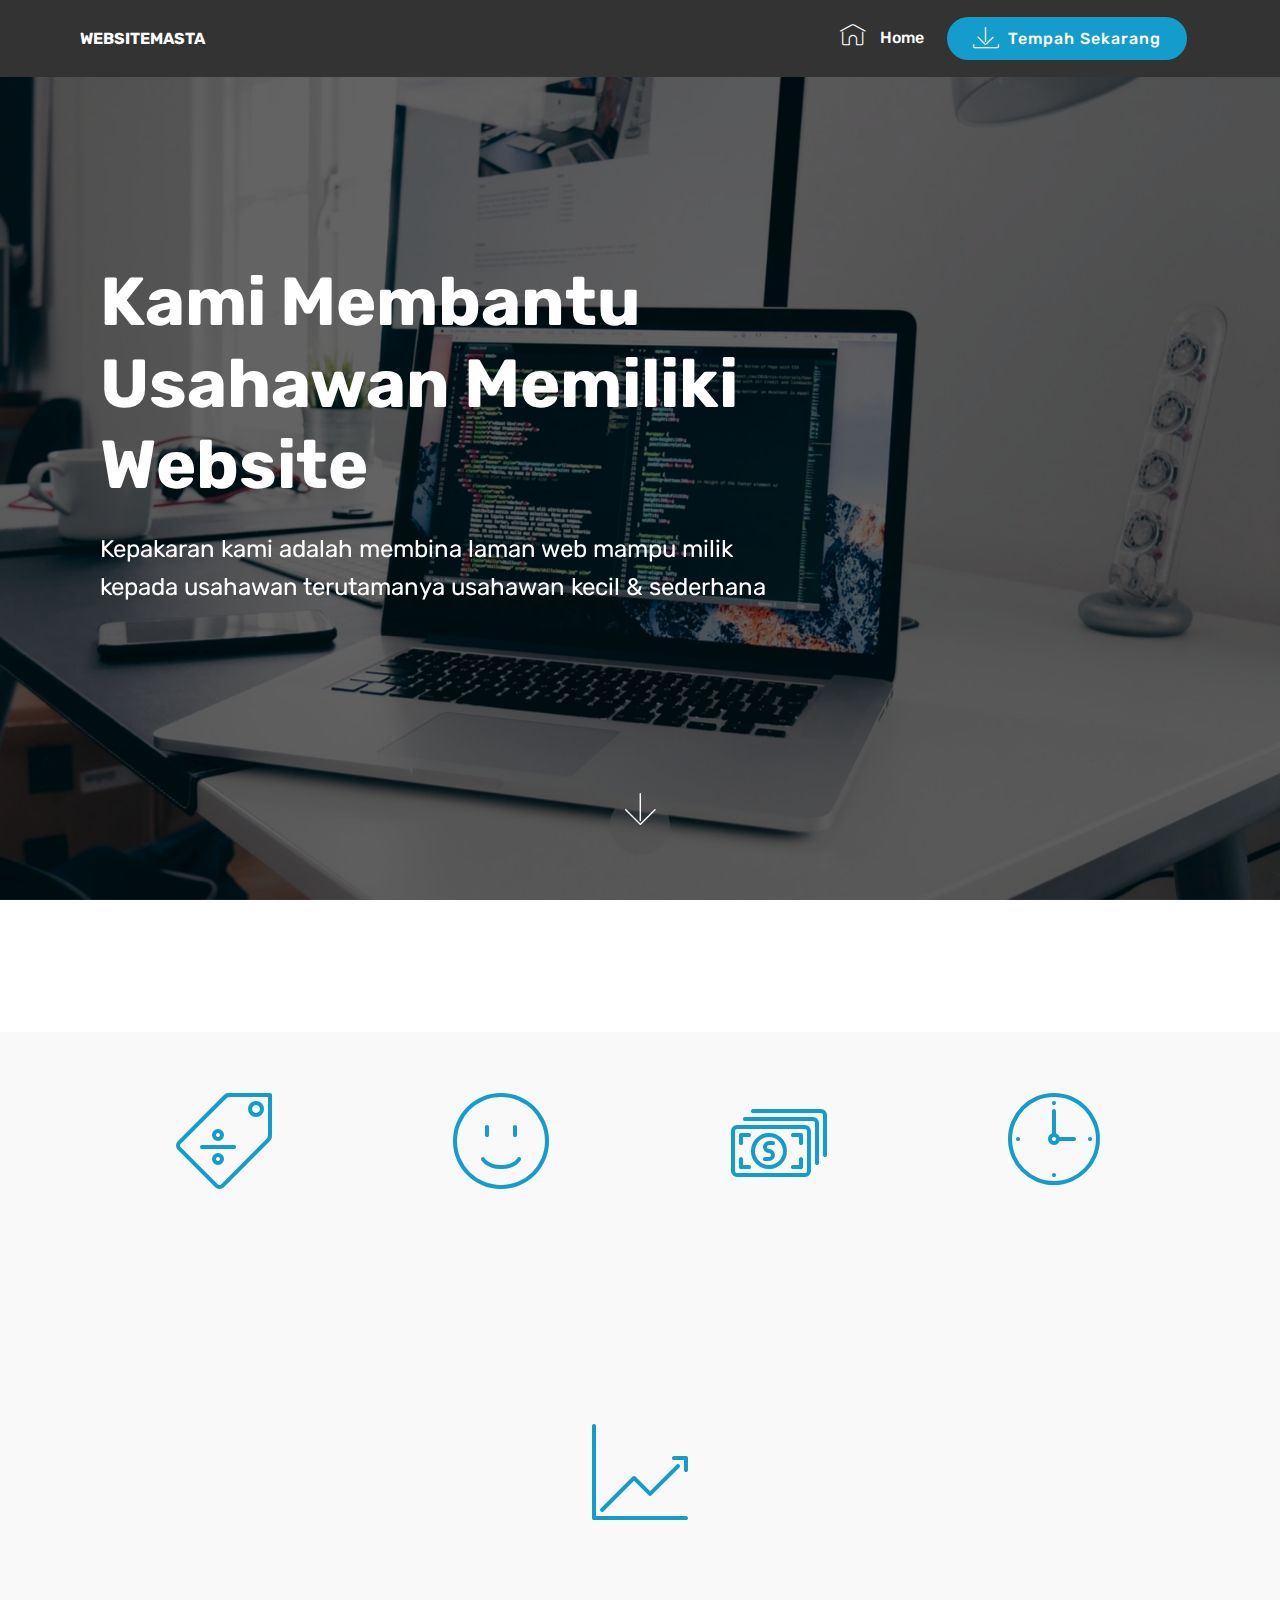
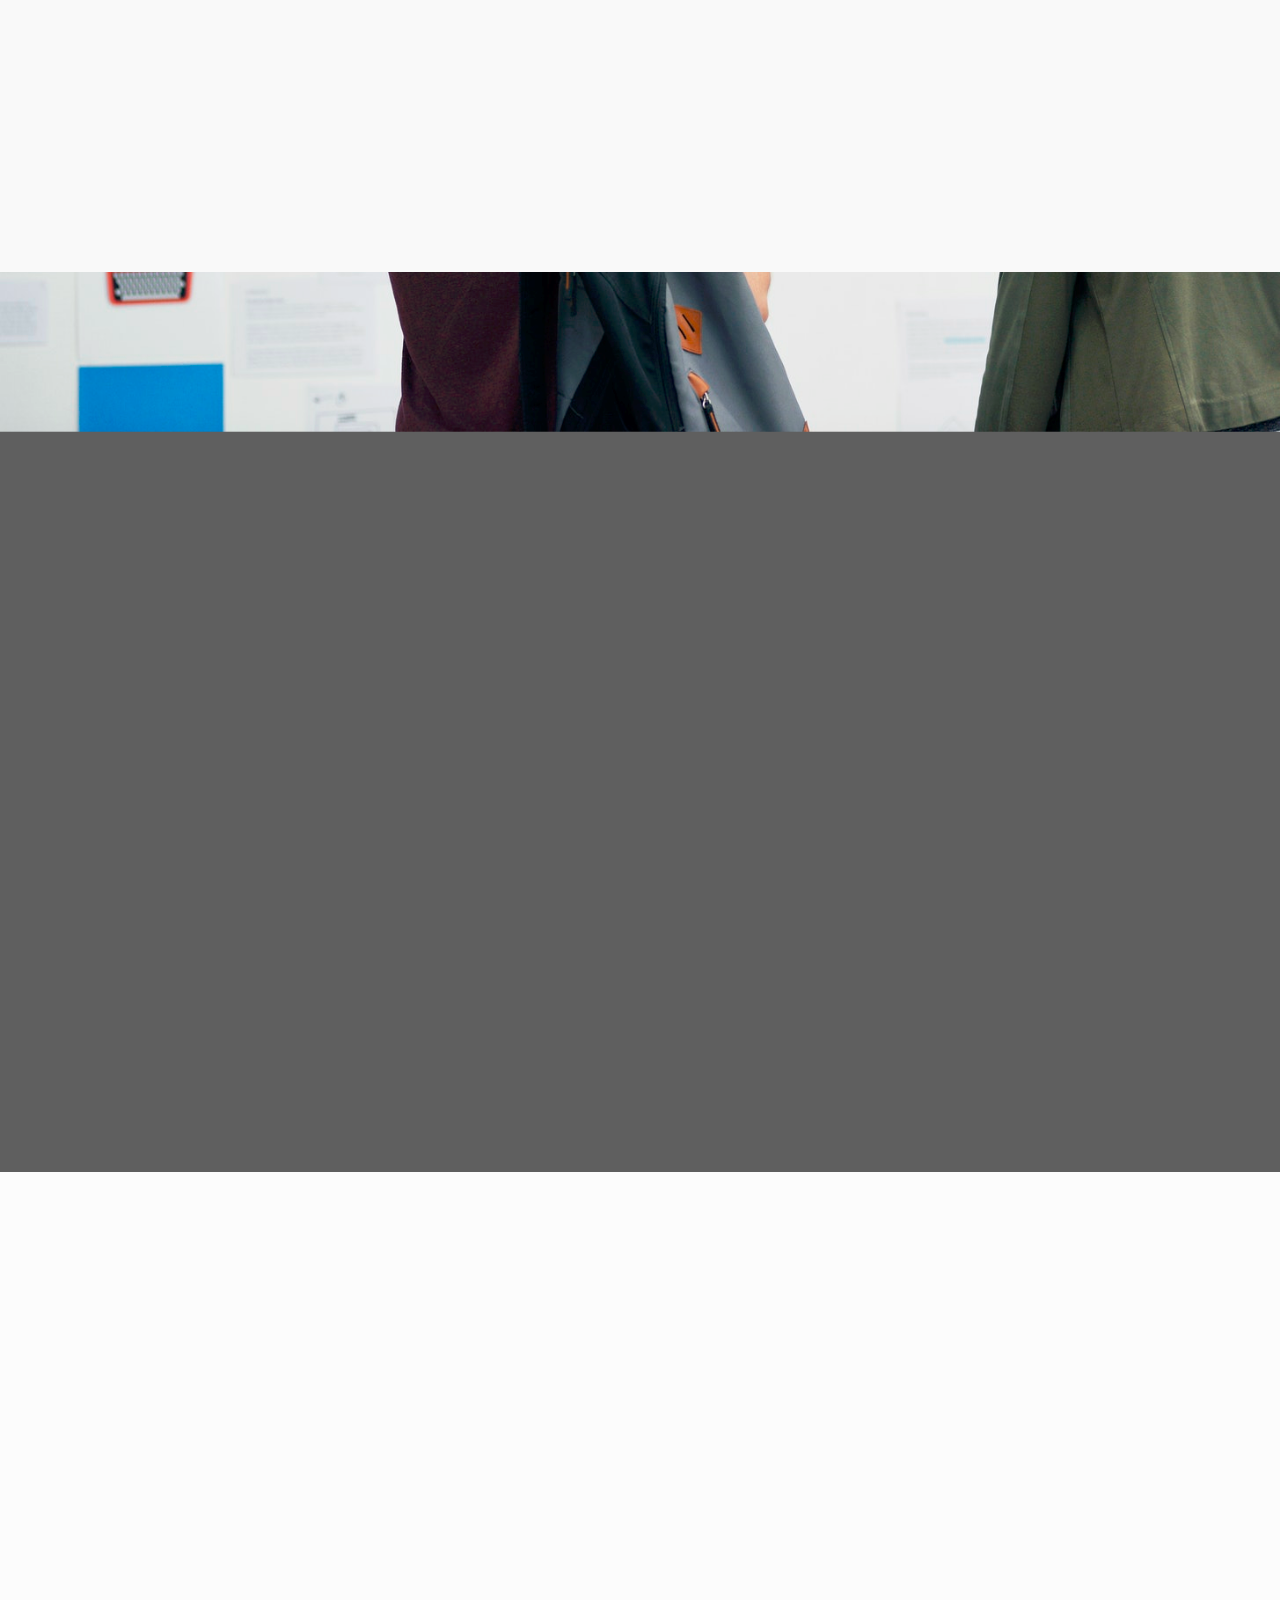
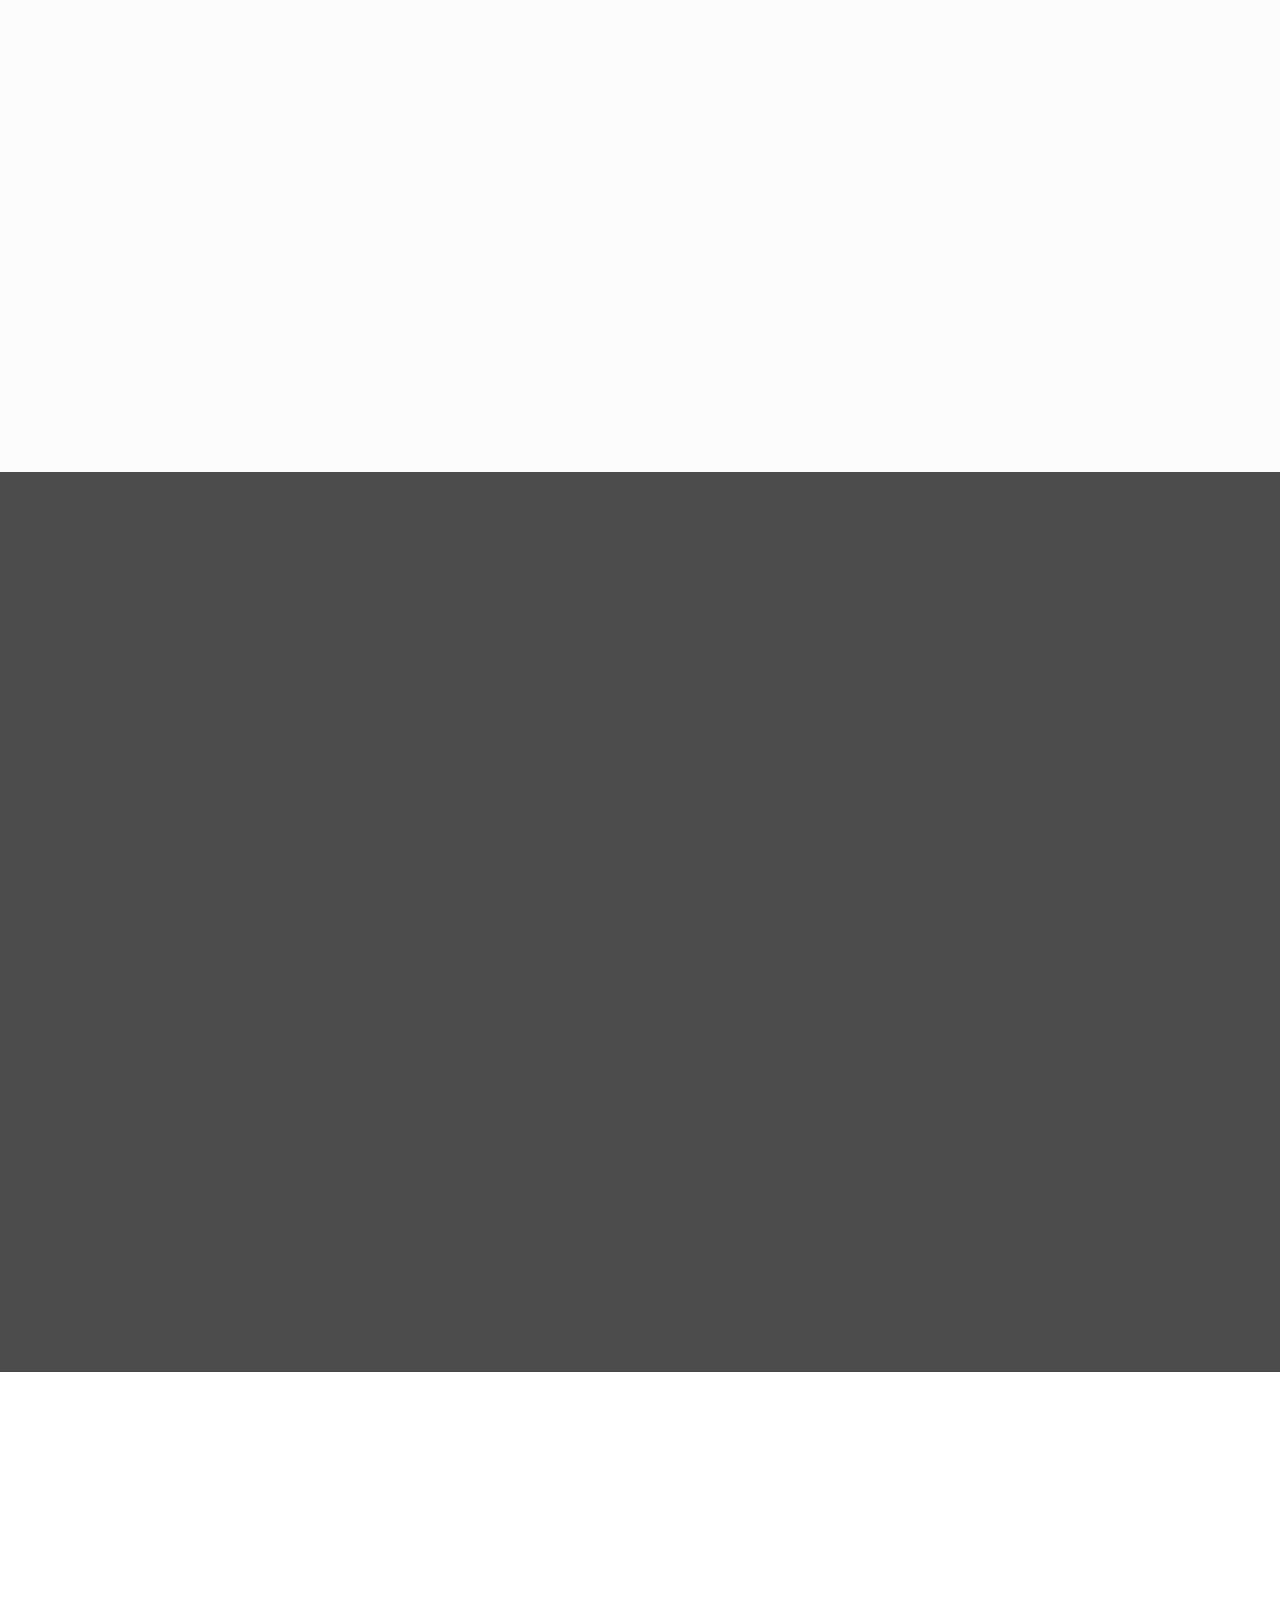
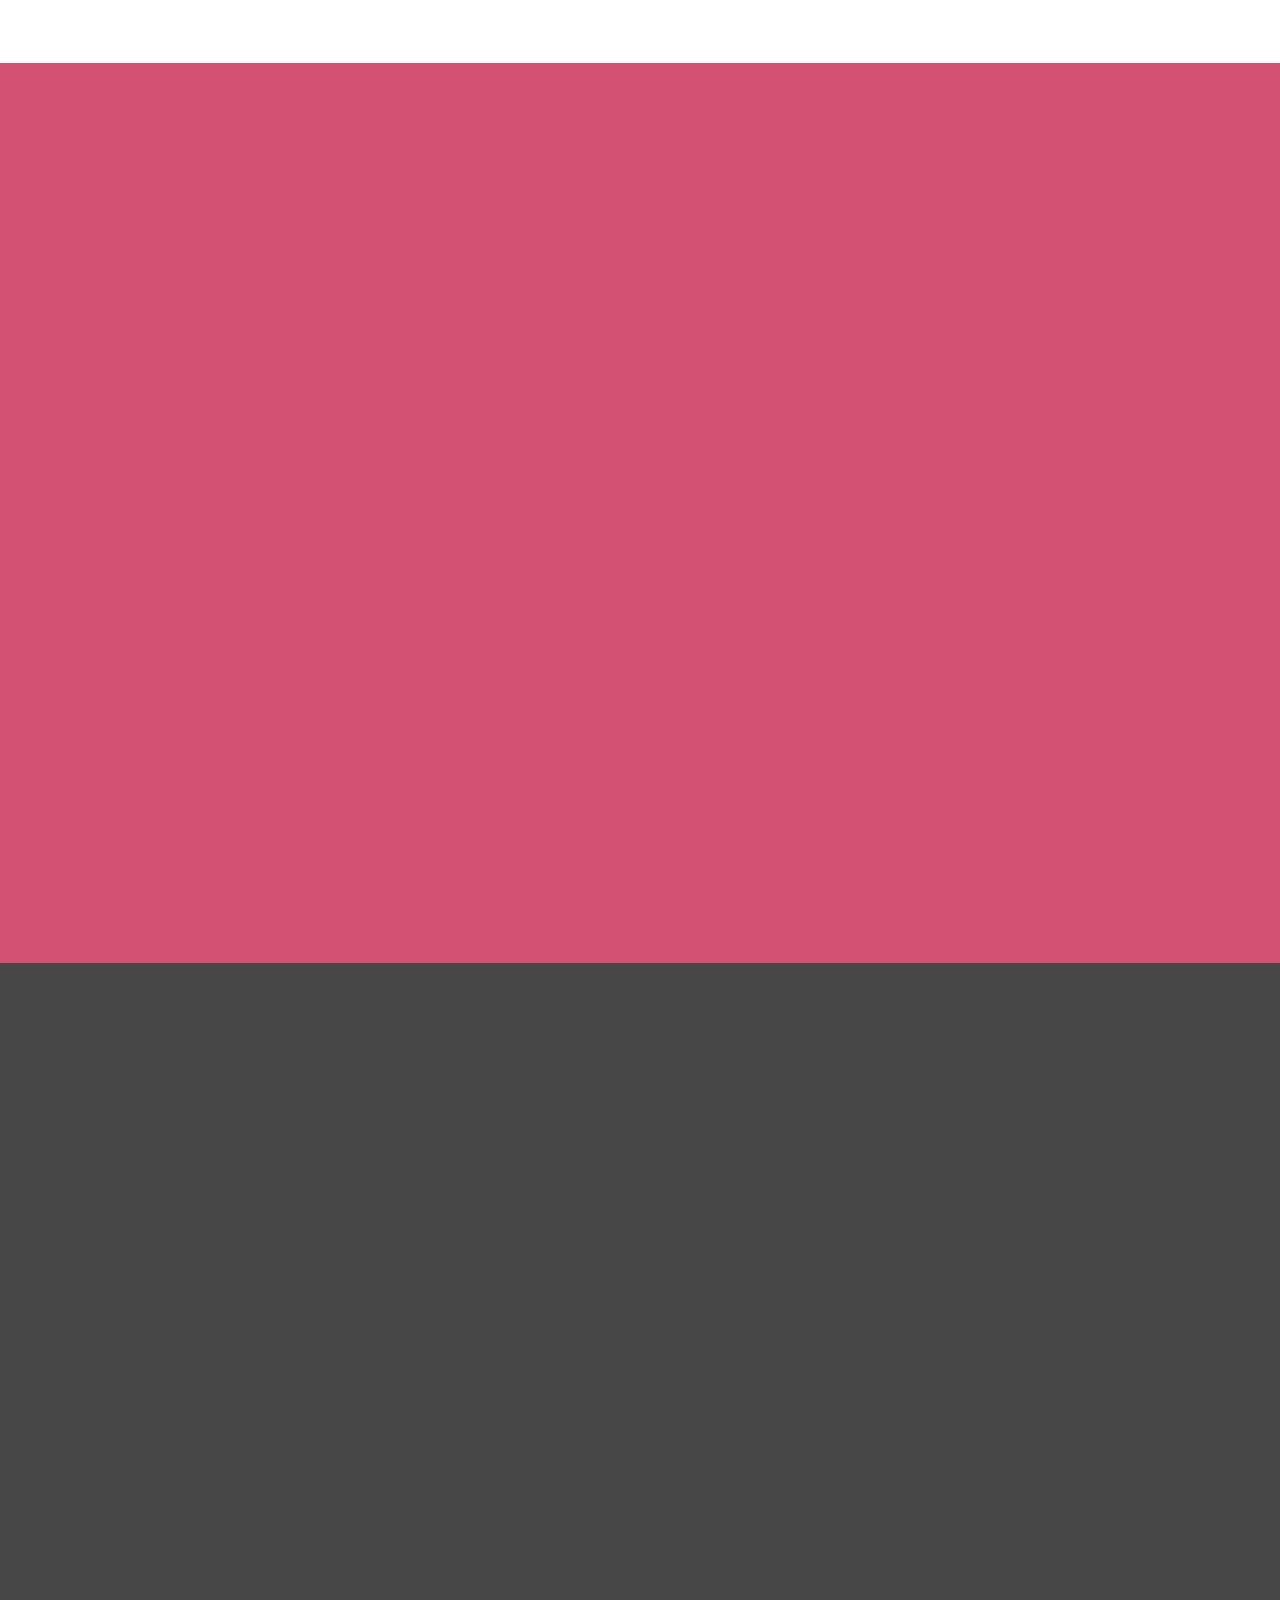
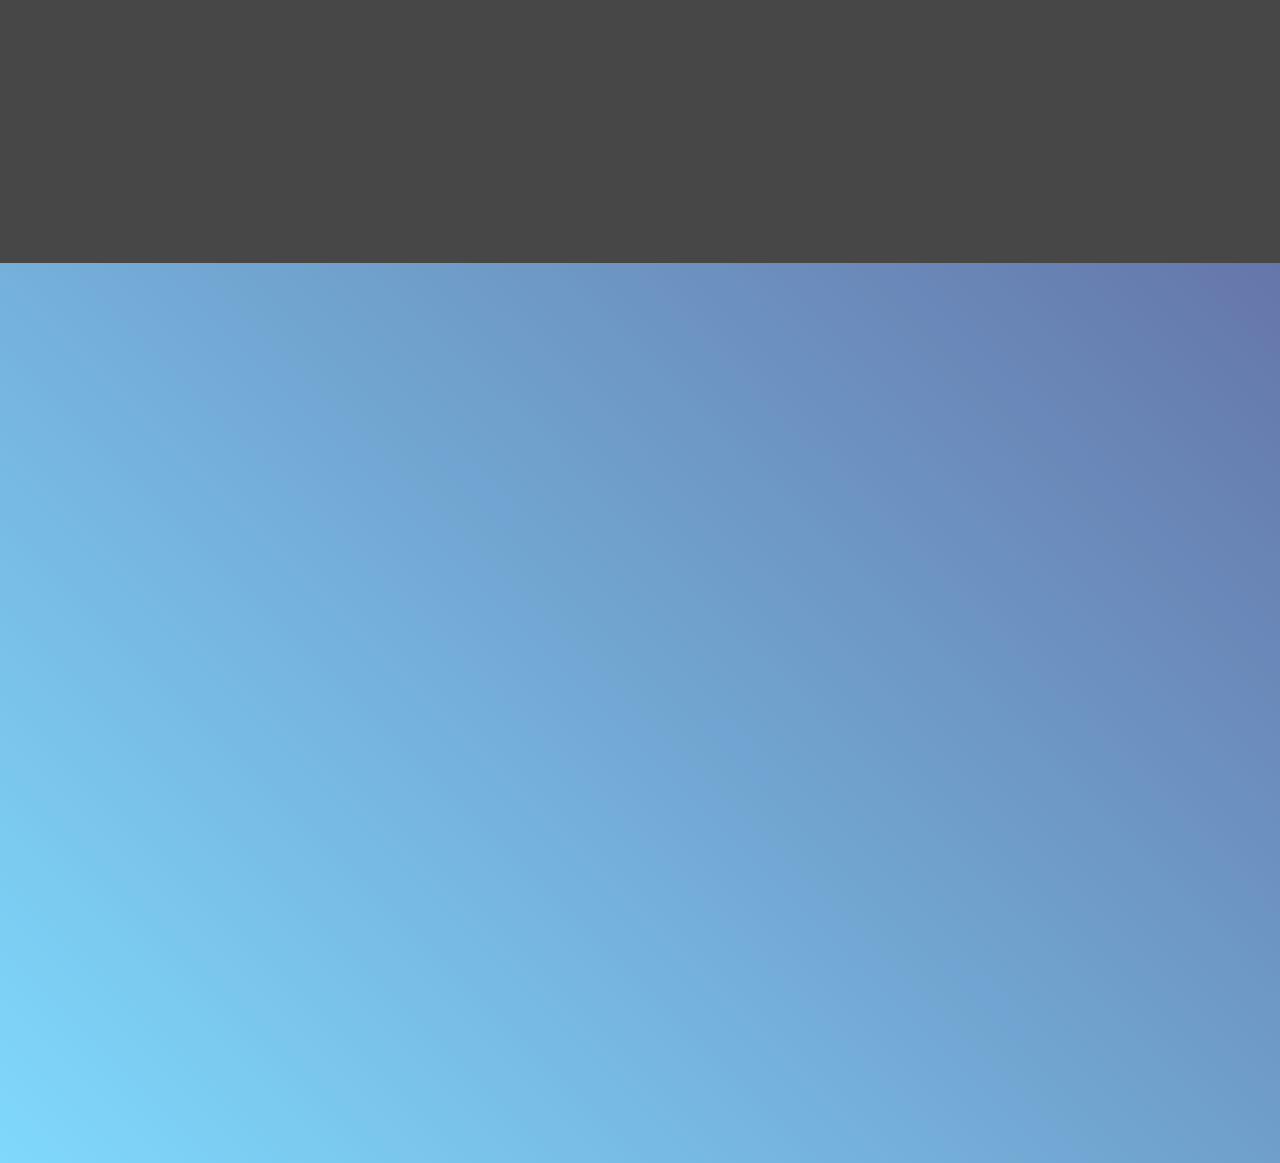
==== commit 92d606f7: "update link" ====
--- a/index.html
+++ b/index.html
@@ -22,7 +22,7 @@
   
 </head>
 <body>
-<section class="menu cid-qqc5Tzr7XO" once="menu" id="menu1-t" data-rv-view="446">
+<section class="menu cid-qqc5Tzr7XO" once="menu" id="menu1-t" data-rv-view="100">
 
     
 
@@ -53,7 +53,7 @@
                 
             </ul>
             <div class="navbar-buttons mbr-section-btn">
-                <a class="btn btn-sm btn-primary display-4" href="https://mobirise.com">
+                <a class="btn btn-sm btn-primary display-4" href="https://api.whatsapp.com/send?phone=0123465851&text=website" target="_blank">
                     <span class="mbri-save mbr-iconfont mbr-iconfont-btn "></span>
                     Tempah Sekarang</a>
             </div>
@@ -61,7 +61,7 @@
     </nav>
 </section>
 
-<section class="engine"><a href="https://mobirise.co/e">website building software</a></section><section class="header9 cid-qq60JRpR42 mbr-fullscreen mbr-parallax-background" id="header9-2" data-rv-view="414">
+<section class="engine"><a href="https://mobirise.co/l">bootstrap theme</a></section><section class="header9 cid-qq60JRpR42 mbr-fullscreen mbr-parallax-background" id="header9-2" data-rv-view="68">
 
     
 
@@ -85,7 +85,7 @@
     </div>
 </section>
 
-<section class="mbr-section content4 cid-qqbmwOOZjB" id="content4-7" data-rv-view="417">
+<section class="mbr-section content4 cid-qqbmwOOZjB" id="content4-7" data-rv-view="71">
 
     
 
@@ -101,7 +101,7 @@
     </div>
 </section>
 
-<section class="features1 cid-qqbmJOdmZN" id="features1-8" data-rv-view="419">
+<section class="features1 cid-qqbmJOdmZN" id="features1-8" data-rv-view="73">
     
     
 
@@ -158,7 +158,7 @@
 
 </section>
 
-<section class="features1 cid-qqboS9AjPJ" id="features1-9" data-rv-view="422">
+<section class="features1 cid-qqboS9AjPJ" id="features1-9" data-rv-view="76">
     
     
 
@@ -189,7 +189,7 @@
 
 </section>
 
-<section class="header5 cid-qqbqEdiNSx mbr-fullscreen mbr-parallax-background" id="header5-a" data-rv-view="425">
+<section class="header5 cid-qqbqEdiNSx mbr-fullscreen mbr-parallax-background" id="header5-a" data-rv-view="79">
 
     
 
@@ -202,16 +202,16 @@
             <p class="mbr-text align-center display-5 pb-3 mbr-fonts-style">
                Kami juga adalah peniaga, dan kami juga mempunyai kepakaran didalam membuat website. Kami faham akan masalah-masalah peniaga kerana kami juga peniaga. Kami fokus dalam memberikan kualiti website yang unik dengan harga yang SANGAT MAMPU MILIK!!!!</p>
             <div class="mbr-section-btn align-center">
-                    <a class="btn btn-md btn-secondary display-4" href="https://mobirise.com">Tempah Sekarang</a>
-                    
-            </div>
-        </div>
-    </div>
-
-    
-</section>
-
-<section class="header3 cid-qqbsXFpSRW mbr-fullscreen mbr-parallax-background" id="header3-b" data-rv-view="428">
+                    <a class="btn btn-md btn-secondary display-4" href="https://api.whatsapp.com/send?phone=0123465851&text=website" target="_blank">Tempah Sekarang</a>
+                    
+            </div>
+        </div>
+    </div>
+
+    
+</section>
+
+<section class="header3 cid-qqbsXFpSRW mbr-fullscreen mbr-parallax-background" id="header3-b" data-rv-view="82">
 
     
 
@@ -233,16 +233,16 @@
                     </p>
                 </div>
                 <div class="mbr-section-btn">
-                    <a class="btn btn-md btn-primary display-4" href="https://mobirise.com">Tempah Sekarang</a>
-                    
-                </div>
-            </div>
-        </div>
-    </div>
-
-</section>
-
-<section class="header3 cid-qqbC1fkgpX mbr-fullscreen mbr-parallax-background" id="header3-f" data-rv-view="431">
+                    <a class="btn btn-md btn-primary display-4" href="https://api.whatsapp.com/send?phone=0123465851&text=website" target="_blank">Tempah Sekarang</a>
+                    
+                </div>
+            </div>
+        </div>
+    </div>
+
+</section>
+
+<section class="header3 cid-qqbC1fkgpX mbr-fullscreen mbr-parallax-background" id="header3-f" data-rv-view="85">
 
     
 
@@ -262,16 +262,16 @@
                     <p class="mbr-text mbr-fonts-style display-5">Kami menyediakan hosting yang berpatutan kepada anda. Tiada sebarang cas tersembunyi dikenakan.</p>
                 </div>
                 <div class="mbr-section-btn">
-                    <a class="btn btn-md btn-primary display-4" href="https://mobirise.com">Tempah Sekarang</a>
-                    
-                </div>
-            </div>
-        </div>
-    </div>
-
-</section>
-
-<section class="mbr-section info1 cid-qqbOyZUXUD" id="info1-g" data-rv-view="434">
+                    <a class="btn btn-md btn-primary display-4" href="https://api.whatsapp.com/send?phone=0123465851&text=website" target="_blank">Tempah Sekarang</a>
+                    
+                </div>
+            </div>
+        </div>
+    </div>
+
+</section>
+
+<section class="mbr-section info1 cid-qqbOyZUXUD" id="info1-g" data-rv-view="88">
 
     
 
@@ -285,14 +285,14 @@
             </div>
             <div class="media-container-column col-12 col-lg-3 col-md-4">
                 <div class="mbr-section-btn align-right py-4">
-                    <a class="btn btn-primary display-4" href="https://mobirise.com">Tempah Sekarang</a>
-                </div>
-            </div>
-        </div>
-    </div>
-</section>
-
-<section class="header3 cid-qqbPYbwVnS mbr-fullscreen mbr-parallax-background" id="header3-i" data-rv-view="437">
+                    <a class="btn btn-primary display-4" href="https://api.whatsapp.com/send?phone=0123465851&text=website">Tempah Sekarang</a>
+                </div>
+            </div>
+        </div>
+    </div>
+</section>
+
+<section class="header3 cid-qqbPYbwVnS mbr-fullscreen mbr-parallax-background" id="header3-i" data-rv-view="91">
 
     
 
@@ -312,16 +312,16 @@
                     <p class="mbr-text mbr-fonts-style display-5">Website anda mesra telefon pintar. Sesuai untuk dilayari menggunakan desktop &amp; telefon pintar</p>
                 </div>
                 <div class="mbr-section-btn">
-                    <a class="btn btn-md btn-primary display-4" href="https://mobirise.com">Tempah Sekarang</a>
-                    
-                </div>
-            </div>
-        </div>
-    </div>
-
-</section>
-
-<section class="header3 cid-qqbRHXj9cb mbr-fullscreen mbr-parallax-background" id="header3-k" data-rv-view="440">
+                    <a class="btn btn-md btn-primary display-4" href="https://api.whatsapp.com/send?phone=0123465851&text=website" target="_blank">Tempah Sekarang</a>
+                    
+                </div>
+            </div>
+        </div>
+    </div>
+
+</section>
+
+<section class="header3 cid-qqbRHXj9cb mbr-fullscreen mbr-parallax-background" id="header3-k" data-rv-view="94">
 
     
 
@@ -345,16 +345,16 @@
                     </p>
                 </div>
                 <div class="mbr-section-btn">
-                    <a class="btn btn-md btn-primary display-4" href="https://mobirise.com">Tempah Sekarang</a>
-                    
-                </div>
-            </div>
-        </div>
-    </div>
-
-</section>
-
-<section class="header5 cid-qqc2eSJh6K mbr-fullscreen" id="header5-q" data-rv-view="443">
+                    <a class="btn btn-md btn-primary display-4" href="https://api.whatsapp.com/send?phone=0123465851&text=website" target="_blank">Tempah Sekarang</a>
+                    
+                </div>
+            </div>
+        </div>
+    </div>
+
+</section>
+
+<section class="header5 cid-qqc2eSJh6K mbr-fullscreen" id="header5-q" data-rv-view="97">
 
     
 
@@ -365,7 +365,7 @@
                 Mampu Milik</strong></h1>
             <p class="mbr-text align-center display-5 pb-3 mbr-fonts-style">Kami mempunyai strategi rahsia yang dapat membantu menjimatkan proses membuat website dan kami berjaya menemui formula bagaimana dapat meminimumkan harga sesebuah website</p>
             <div class="mbr-section-btn align-center">
-                    <a class="btn btn-md btn-secondary display-4" href="https://mobirise.com">Tempah Sekarang</a>
+                    <a class="btn btn-md btn-secondary display-4" href="https://api.whatsapp.com/send?phone=0123465851&text=website" target="_blank">Tempah Sekarang</a>
                     
             </div>
         </div>
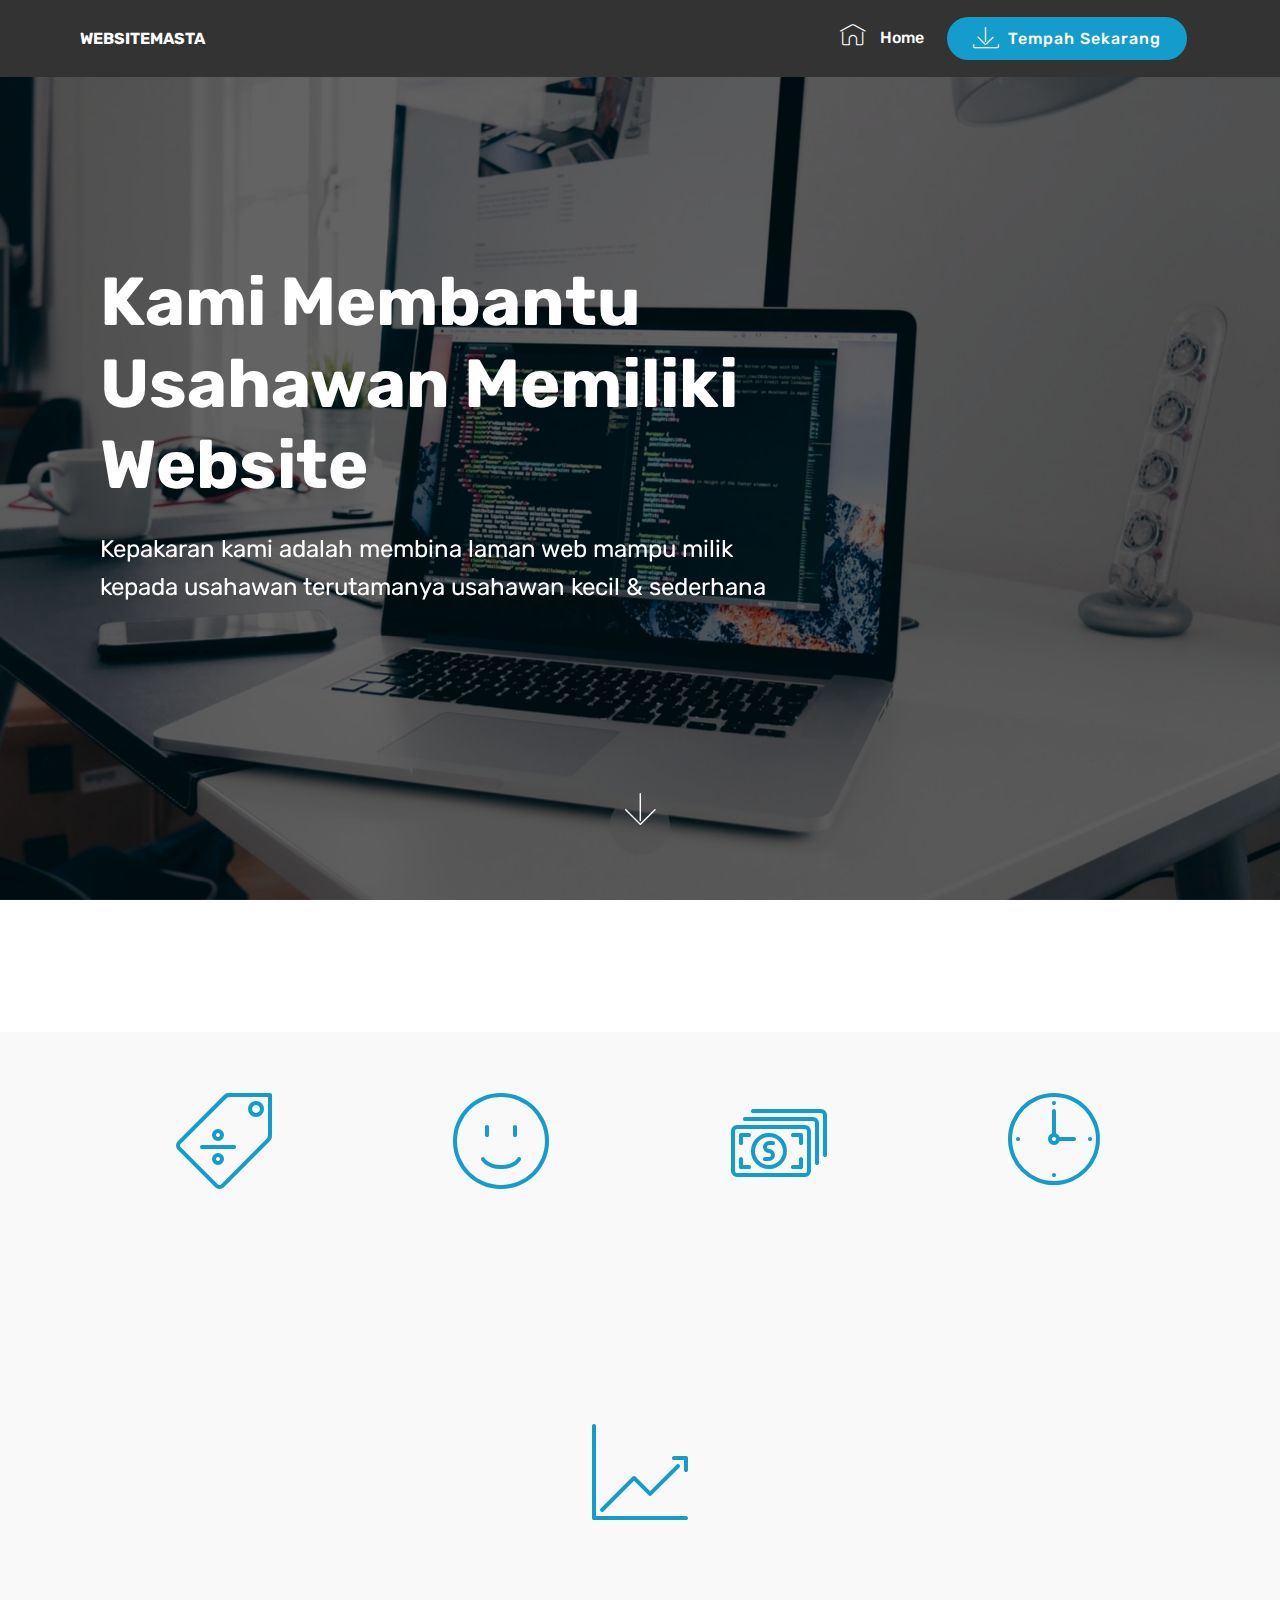
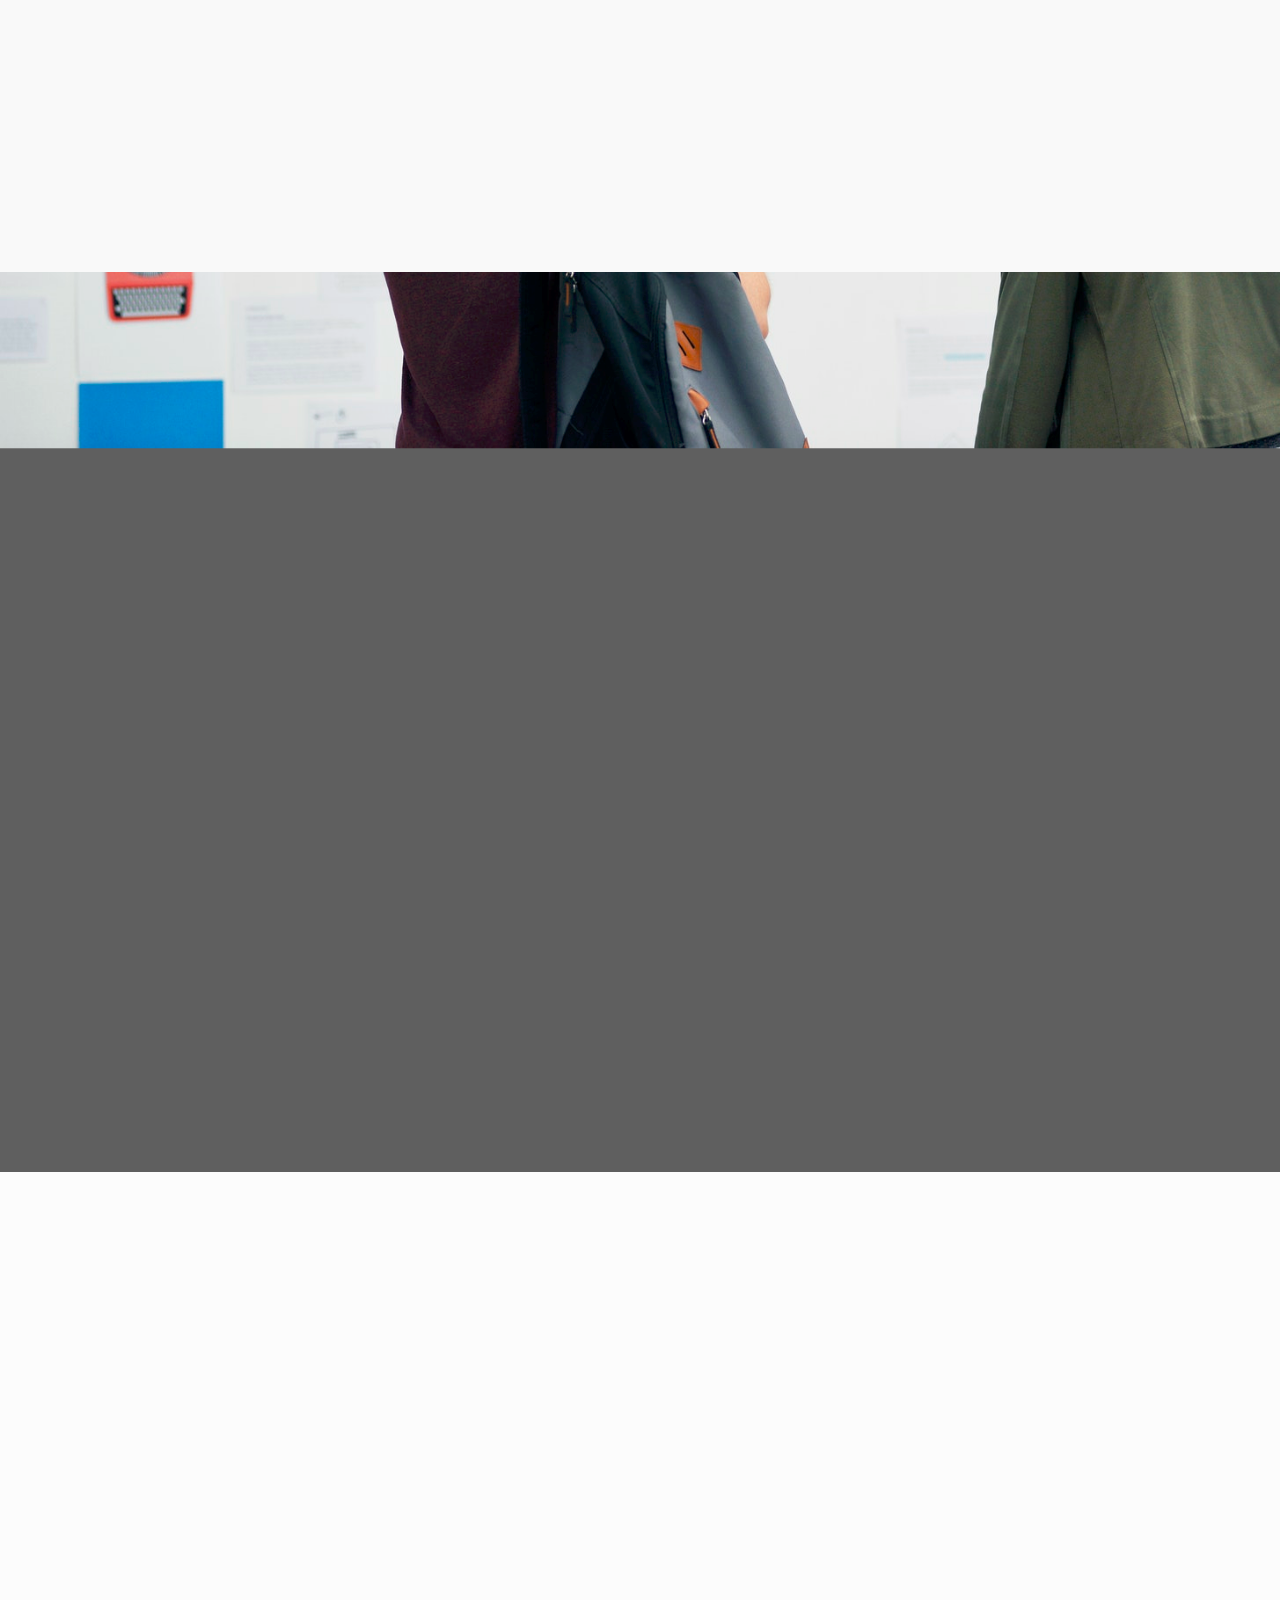
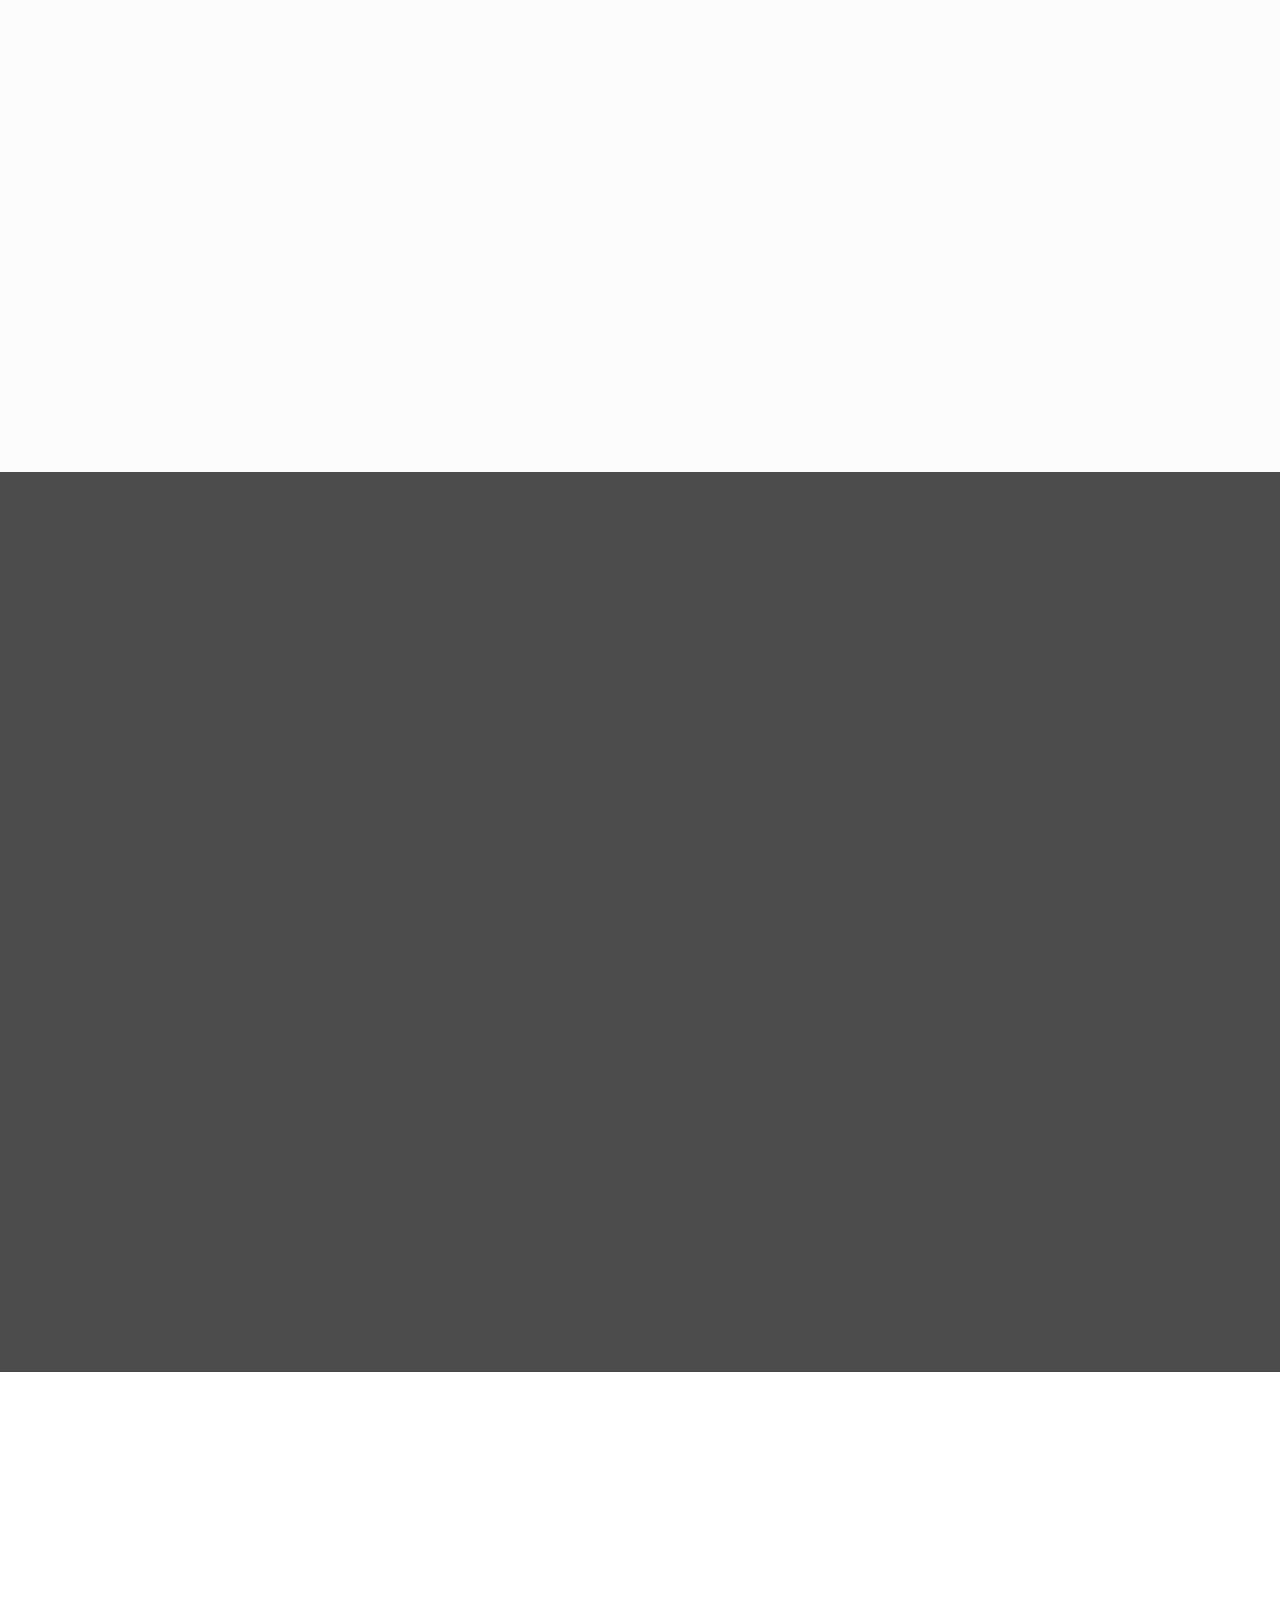
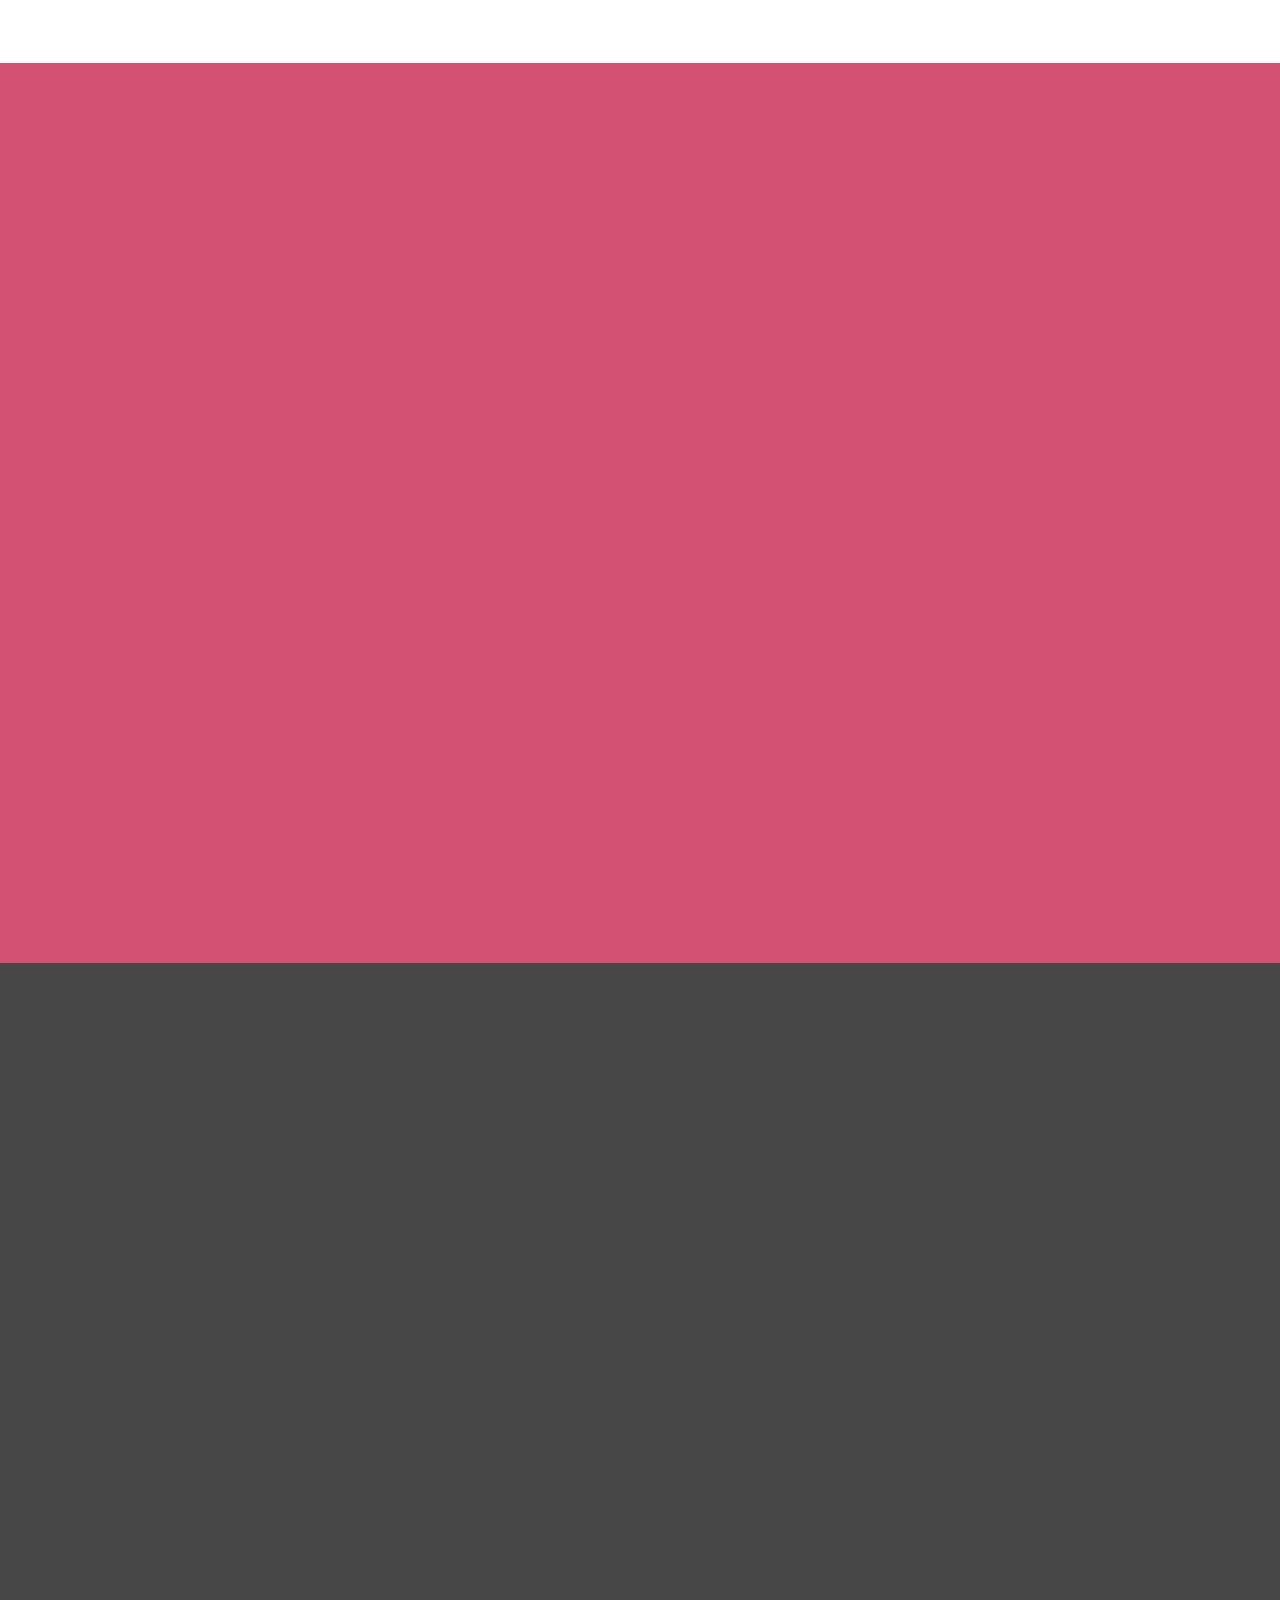
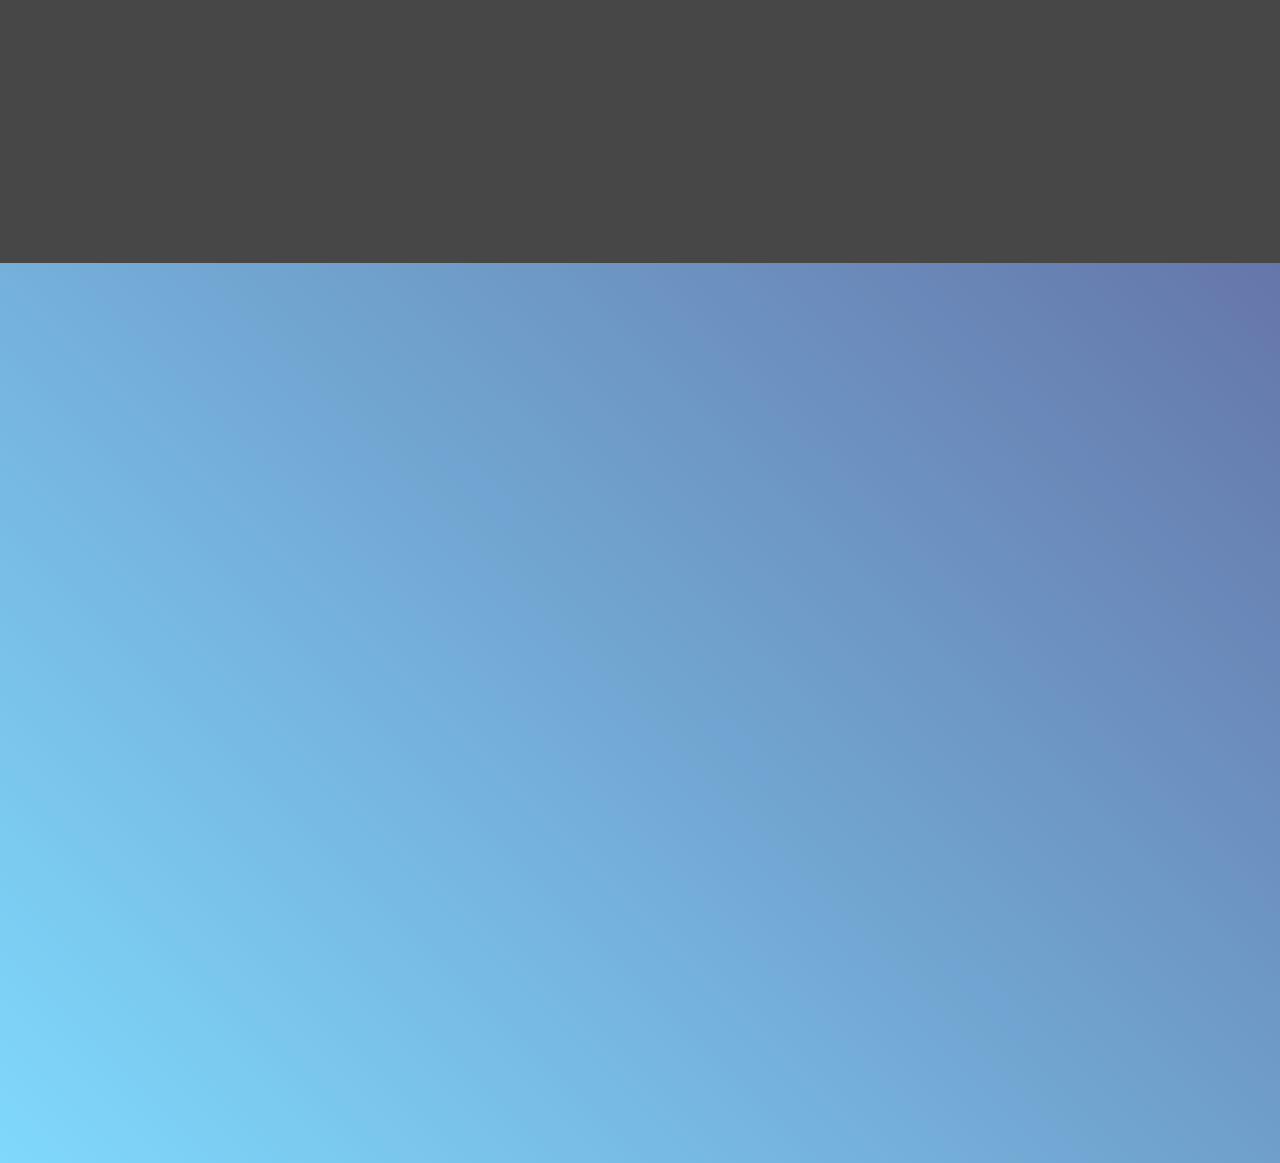
==== commit d43b41ee: "update link" ====
--- a/index.html
+++ b/index.html
@@ -22,7 +22,7 @@
   
 </head>
 <body>
-<section class="menu cid-qqc5Tzr7XO" once="menu" id="menu1-t" data-rv-view="100">
+<section class="menu cid-qqc5Tzr7XO" once="menu" id="menu1-t" data-rv-view="134">
 
     
 
@@ -53,7 +53,7 @@
                 
             </ul>
             <div class="navbar-buttons mbr-section-btn">
-                <a class="btn btn-sm btn-primary display-4" href="https://api.whatsapp.com/send?phone=0123465851&text=website" target="_blank">
+                <a class="btn btn-sm btn-primary display-4" href="https://api.whatsapp.com/send?phone=60123465851&text=website" target="_blank">
                     <span class="mbri-save mbr-iconfont mbr-iconfont-btn "></span>
                     Tempah Sekarang</a>
             </div>
@@ -61,7 +61,7 @@
     </nav>
 </section>
 
-<section class="engine"><a href="https://mobirise.co/l">bootstrap theme</a></section><section class="header9 cid-qq60JRpR42 mbr-fullscreen mbr-parallax-background" id="header9-2" data-rv-view="68">
+<section class="engine"><a href="https://mobirise.co/m">bootstrap table</a></section><section class="header9 cid-qq60JRpR42 mbr-fullscreen mbr-parallax-background" id="header9-2" data-rv-view="102">
 
     
 
@@ -85,7 +85,7 @@
     </div>
 </section>
 
-<section class="mbr-section content4 cid-qqbmwOOZjB" id="content4-7" data-rv-view="71">
+<section class="mbr-section content4 cid-qqbmwOOZjB" id="content4-7" data-rv-view="105">
 
     
 
@@ -101,7 +101,7 @@
     </div>
 </section>
 
-<section class="features1 cid-qqbmJOdmZN" id="features1-8" data-rv-view="73">
+<section class="features1 cid-qqbmJOdmZN" id="features1-8" data-rv-view="107">
     
     
 
@@ -158,7 +158,7 @@
 
 </section>
 
-<section class="features1 cid-qqboS9AjPJ" id="features1-9" data-rv-view="76">
+<section class="features1 cid-qqboS9AjPJ" id="features1-9" data-rv-view="110">
     
     
 
@@ -189,7 +189,7 @@
 
 </section>
 
-<section class="header5 cid-qqbqEdiNSx mbr-fullscreen mbr-parallax-background" id="header5-a" data-rv-view="79">
+<section class="header5 cid-qqbqEdiNSx mbr-fullscreen mbr-parallax-background" id="header5-a" data-rv-view="113">
 
     
 
@@ -202,16 +202,16 @@
             <p class="mbr-text align-center display-5 pb-3 mbr-fonts-style">
                Kami juga adalah peniaga, dan kami juga mempunyai kepakaran didalam membuat website. Kami faham akan masalah-masalah peniaga kerana kami juga peniaga. Kami fokus dalam memberikan kualiti website yang unik dengan harga yang SANGAT MAMPU MILIK!!!!</p>
             <div class="mbr-section-btn align-center">
-                    <a class="btn btn-md btn-secondary display-4" href="https://api.whatsapp.com/send?phone=0123465851&text=website" target="_blank">Tempah Sekarang</a>
-                    
-            </div>
-        </div>
-    </div>
-
-    
-</section>
-
-<section class="header3 cid-qqbsXFpSRW mbr-fullscreen mbr-parallax-background" id="header3-b" data-rv-view="82">
+                    <a class="btn btn-md btn-secondary display-4" href="https://api.whatsapp.com/send?phone=60123465851&text=website" target="_blank">Tempah Sekarang</a>
+                    
+            </div>
+        </div>
+    </div>
+
+    
+</section>
+
+<section class="header3 cid-qqbsXFpSRW mbr-fullscreen mbr-parallax-background" id="header3-b" data-rv-view="116">
 
     
 
@@ -233,16 +233,16 @@
                     </p>
                 </div>
                 <div class="mbr-section-btn">
-                    <a class="btn btn-md btn-primary display-4" href="https://api.whatsapp.com/send?phone=0123465851&text=website" target="_blank">Tempah Sekarang</a>
-                    
-                </div>
-            </div>
-        </div>
-    </div>
-
-</section>
-
-<section class="header3 cid-qqbC1fkgpX mbr-fullscreen mbr-parallax-background" id="header3-f" data-rv-view="85">
+                    <a class="btn btn-md btn-primary display-4" href="https://api.whatsapp.com/send?phone=60123465851&text=website" target="_blank">Tempah Sekarang</a>
+                    
+                </div>
+            </div>
+        </div>
+    </div>
+
+</section>
+
+<section class="header3 cid-qqbC1fkgpX mbr-fullscreen mbr-parallax-background" id="header3-f" data-rv-view="119">
 
     
 
@@ -262,16 +262,16 @@
                     <p class="mbr-text mbr-fonts-style display-5">Kami menyediakan hosting yang berpatutan kepada anda. Tiada sebarang cas tersembunyi dikenakan.</p>
                 </div>
                 <div class="mbr-section-btn">
-                    <a class="btn btn-md btn-primary display-4" href="https://api.whatsapp.com/send?phone=0123465851&text=website" target="_blank">Tempah Sekarang</a>
-                    
-                </div>
-            </div>
-        </div>
-    </div>
-
-</section>
-
-<section class="mbr-section info1 cid-qqbOyZUXUD" id="info1-g" data-rv-view="88">
+                    <a class="btn btn-md btn-primary display-4" href="https://api.whatsapp.com/send?phone=60123465851&text=website" target="_blank">Tempah Sekarang</a>
+                    
+                </div>
+            </div>
+        </div>
+    </div>
+
+</section>
+
+<section class="mbr-section info1 cid-qqbOyZUXUD" id="info1-g" data-rv-view="122">
 
     
 
@@ -285,14 +285,14 @@
             </div>
             <div class="media-container-column col-12 col-lg-3 col-md-4">
                 <div class="mbr-section-btn align-right py-4">
-                    <a class="btn btn-primary display-4" href="https://api.whatsapp.com/send?phone=0123465851&text=website">Tempah Sekarang</a>
-                </div>
-            </div>
-        </div>
-    </div>
-</section>
-
-<section class="header3 cid-qqbPYbwVnS mbr-fullscreen mbr-parallax-background" id="header3-i" data-rv-view="91">
+                    <a class="btn btn-primary display-4" href="https://api.whatsapp.com/send?phone=60123465851&text=website">Tempah Sekarang</a>
+                </div>
+            </div>
+        </div>
+    </div>
+</section>
+
+<section class="header3 cid-qqbPYbwVnS mbr-fullscreen mbr-parallax-background" id="header3-i" data-rv-view="125">
 
     
 
@@ -312,16 +312,16 @@
                     <p class="mbr-text mbr-fonts-style display-5">Website anda mesra telefon pintar. Sesuai untuk dilayari menggunakan desktop &amp; telefon pintar</p>
                 </div>
                 <div class="mbr-section-btn">
-                    <a class="btn btn-md btn-primary display-4" href="https://api.whatsapp.com/send?phone=0123465851&text=website" target="_blank">Tempah Sekarang</a>
-                    
-                </div>
-            </div>
-        </div>
-    </div>
-
-</section>
-
-<section class="header3 cid-qqbRHXj9cb mbr-fullscreen mbr-parallax-background" id="header3-k" data-rv-view="94">
+                    <a class="btn btn-md btn-primary display-4" href="https://api.whatsapp.com/send?phone=60123465851&text=website" target="_blank">Tempah Sekarang</a>
+                    
+                </div>
+            </div>
+        </div>
+    </div>
+
+</section>
+
+<section class="header3 cid-qqbRHXj9cb mbr-fullscreen mbr-parallax-background" id="header3-k" data-rv-view="128">
 
     
 
@@ -345,16 +345,16 @@
                     </p>
                 </div>
                 <div class="mbr-section-btn">
-                    <a class="btn btn-md btn-primary display-4" href="https://api.whatsapp.com/send?phone=0123465851&text=website" target="_blank">Tempah Sekarang</a>
-                    
-                </div>
-            </div>
-        </div>
-    </div>
-
-</section>
-
-<section class="header5 cid-qqc2eSJh6K mbr-fullscreen" id="header5-q" data-rv-view="97">
+                    <a class="btn btn-md btn-primary display-4" href="https://api.whatsapp.com/send?phone=60123465851&text=website" target="_blank">Tempah Sekarang</a>
+                    
+                </div>
+            </div>
+        </div>
+    </div>
+
+</section>
+
+<section class="header5 cid-qqc2eSJh6K mbr-fullscreen" id="header5-q" data-rv-view="131">
 
     
 
@@ -365,7 +365,7 @@
                 Mampu Milik</strong></h1>
             <p class="mbr-text align-center display-5 pb-3 mbr-fonts-style">Kami mempunyai strategi rahsia yang dapat membantu menjimatkan proses membuat website dan kami berjaya menemui formula bagaimana dapat meminimumkan harga sesebuah website</p>
             <div class="mbr-section-btn align-center">
-                    <a class="btn btn-md btn-secondary display-4" href="https://api.whatsapp.com/send?phone=0123465851&text=website" target="_blank">Tempah Sekarang</a>
+                    <a class="btn btn-md btn-secondary display-4" href="https://api.whatsapp.com/send?phone=60123465851&text=website" target="_blank">Tempah Sekarang</a>
                     
             </div>
         </div>
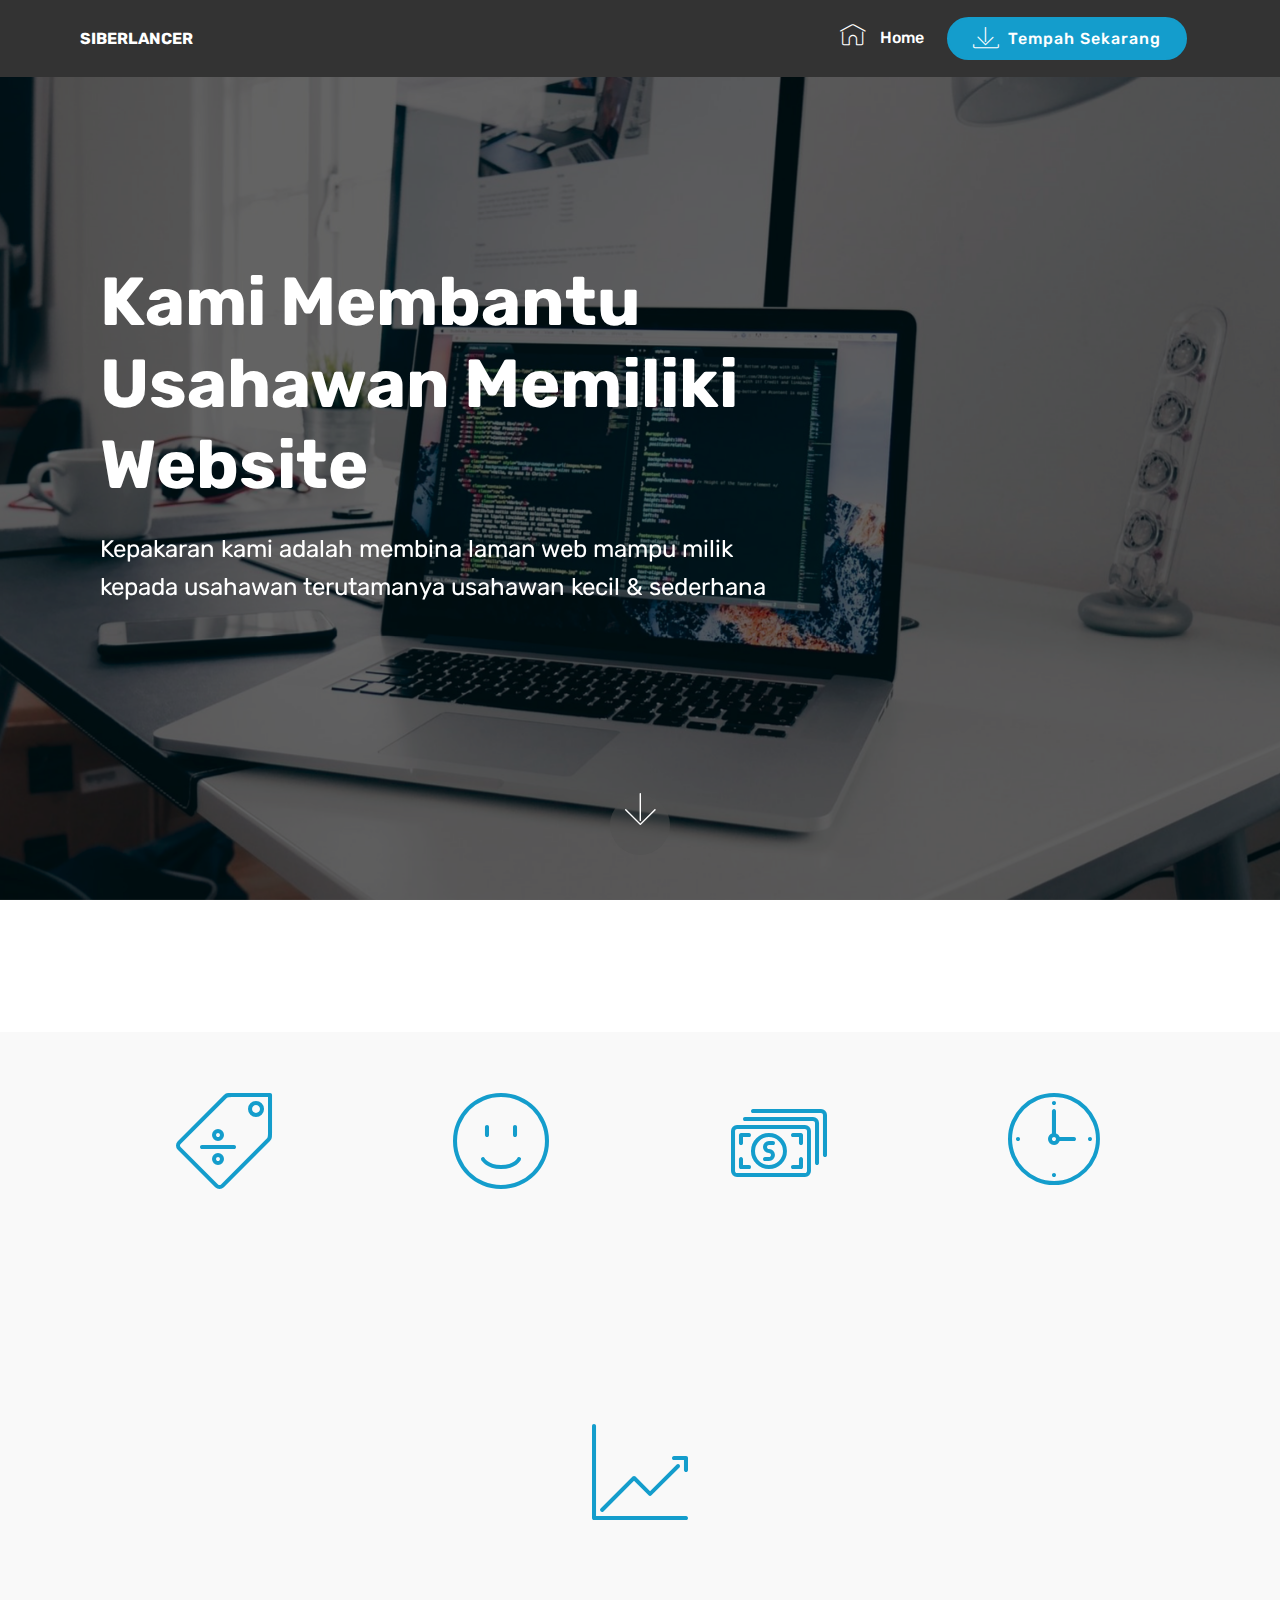
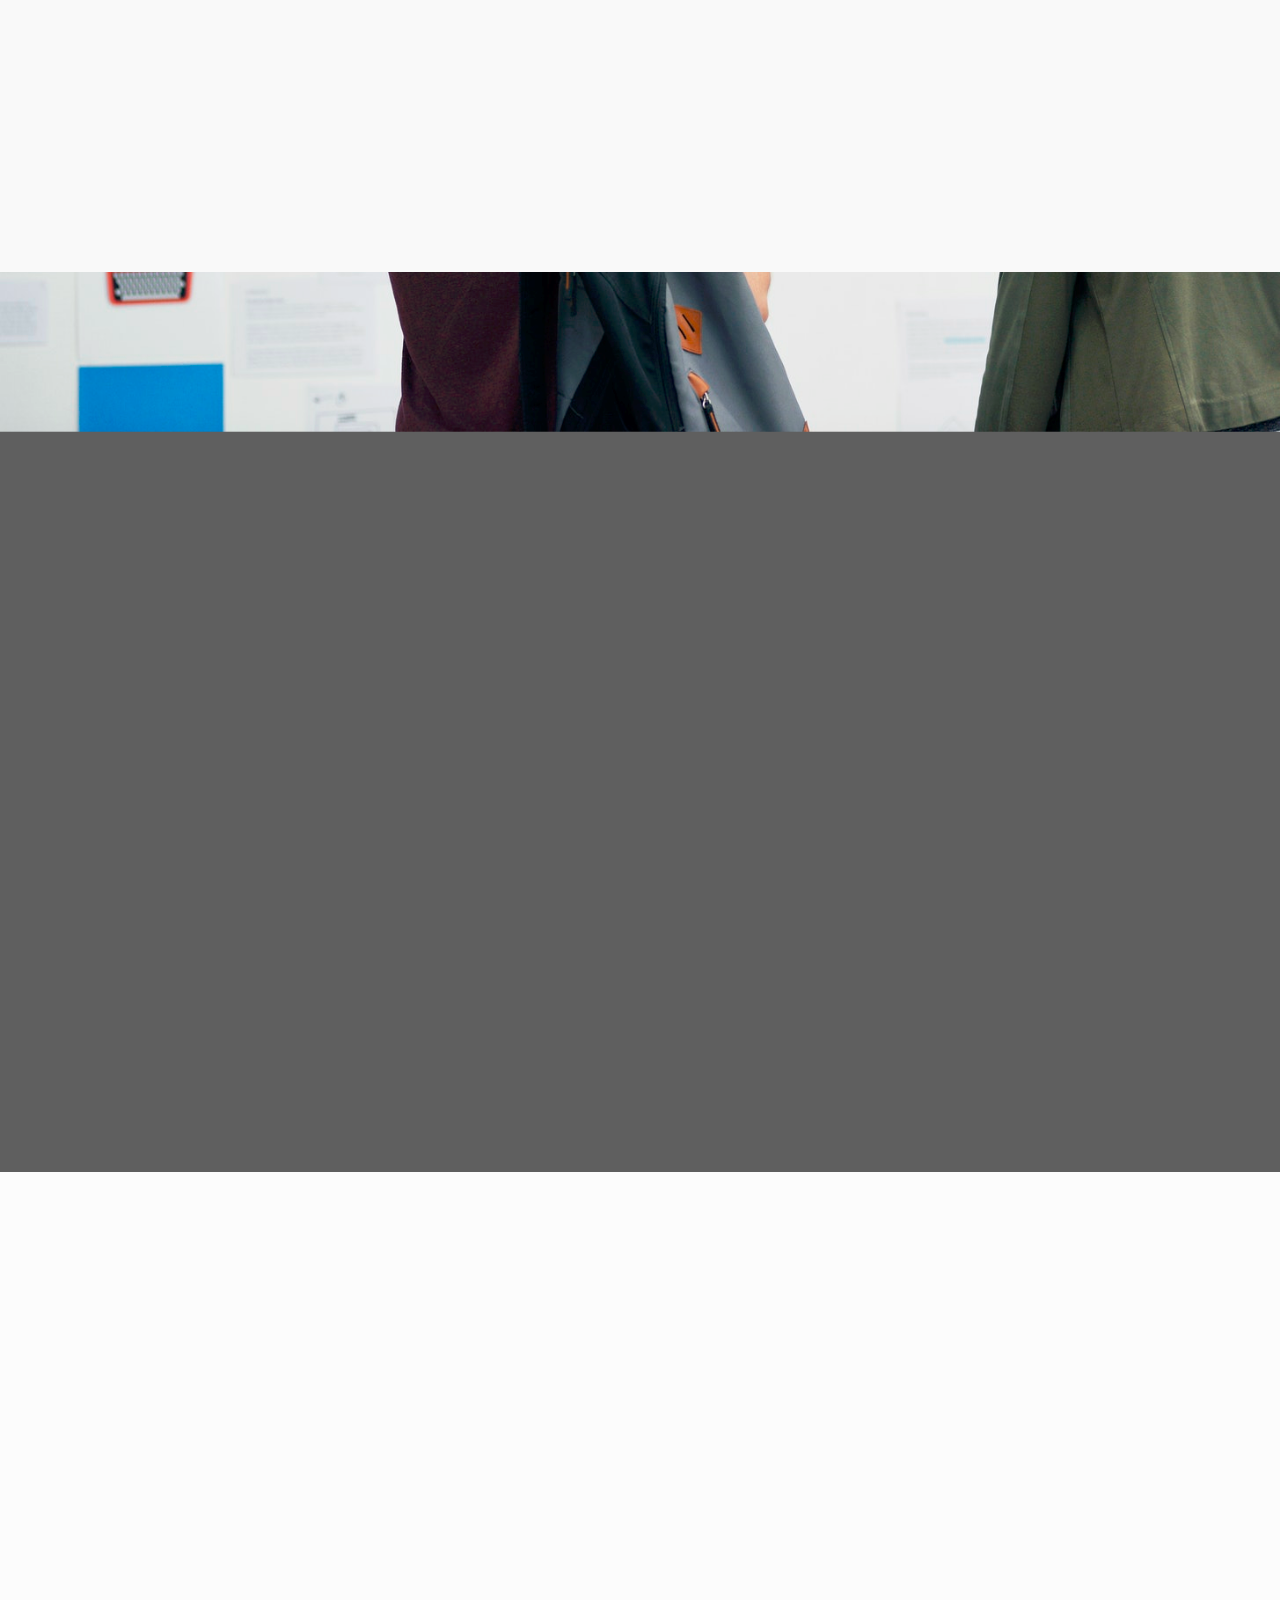
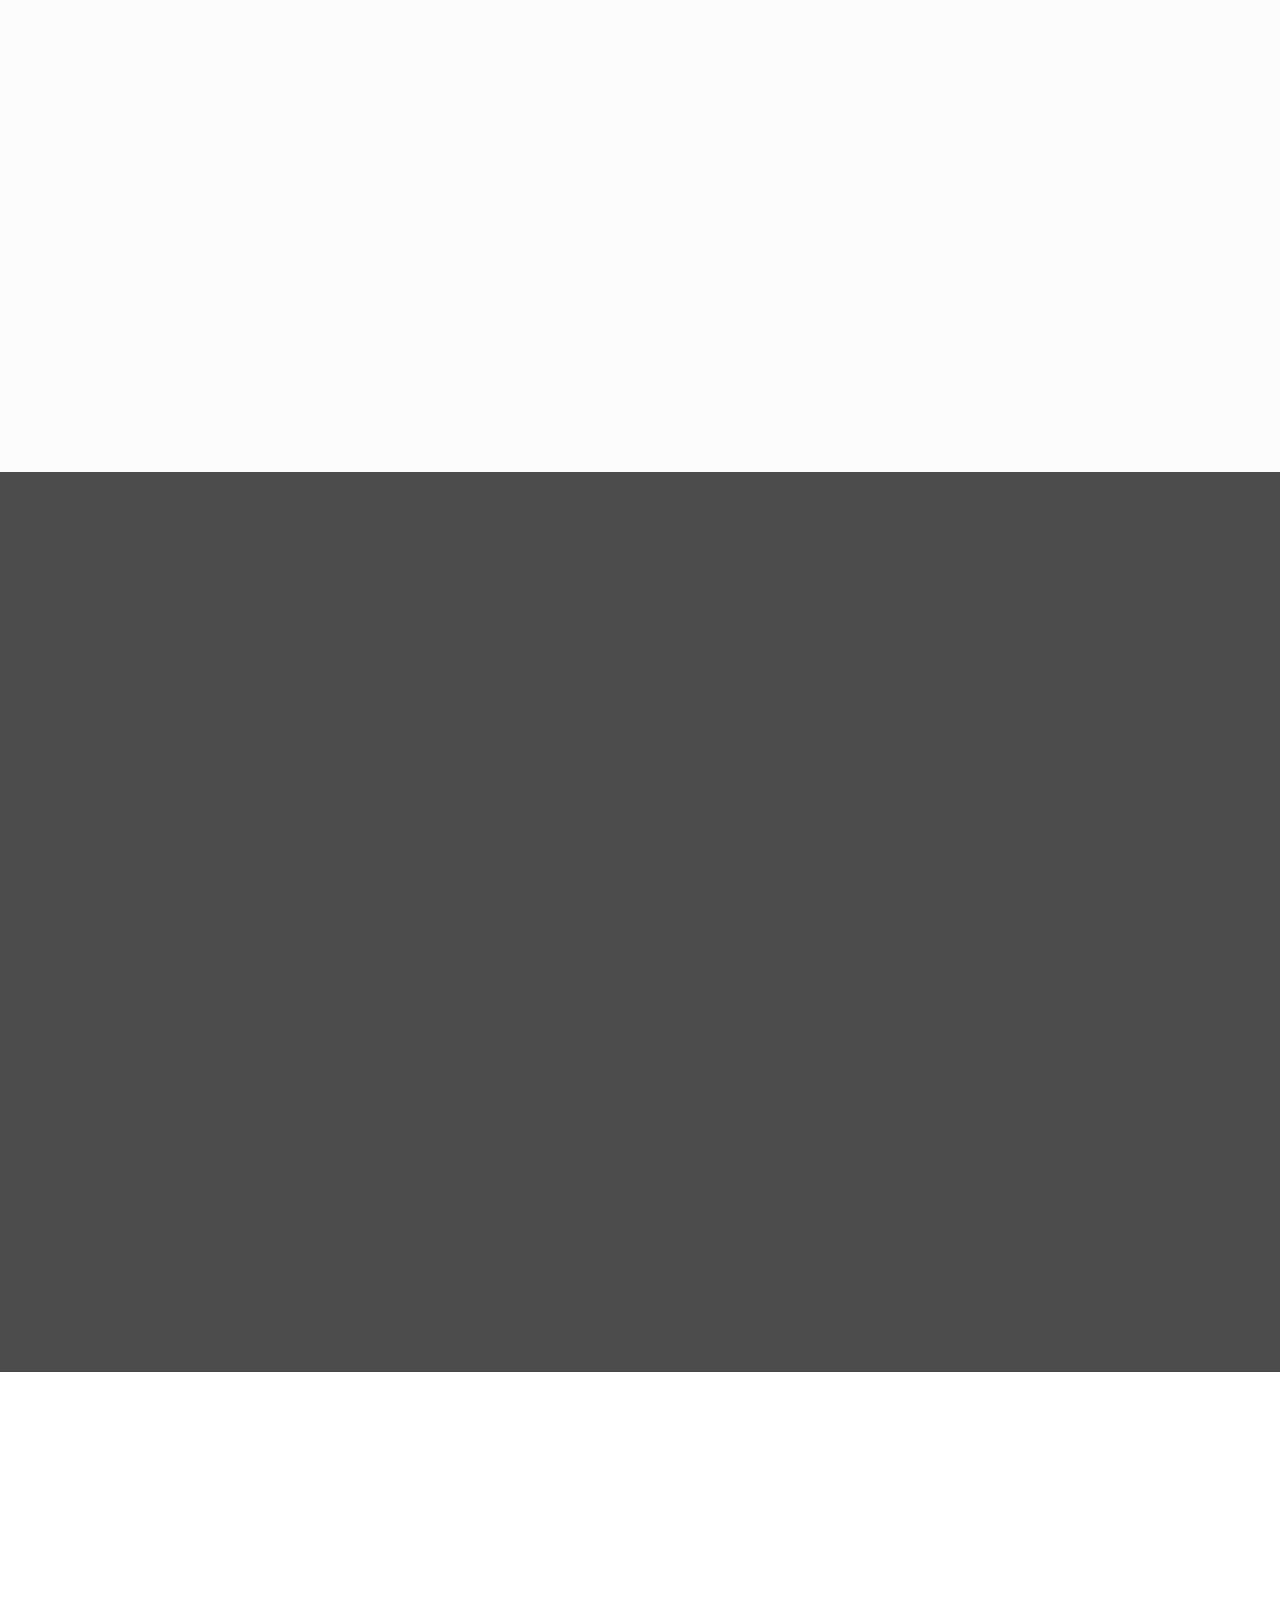
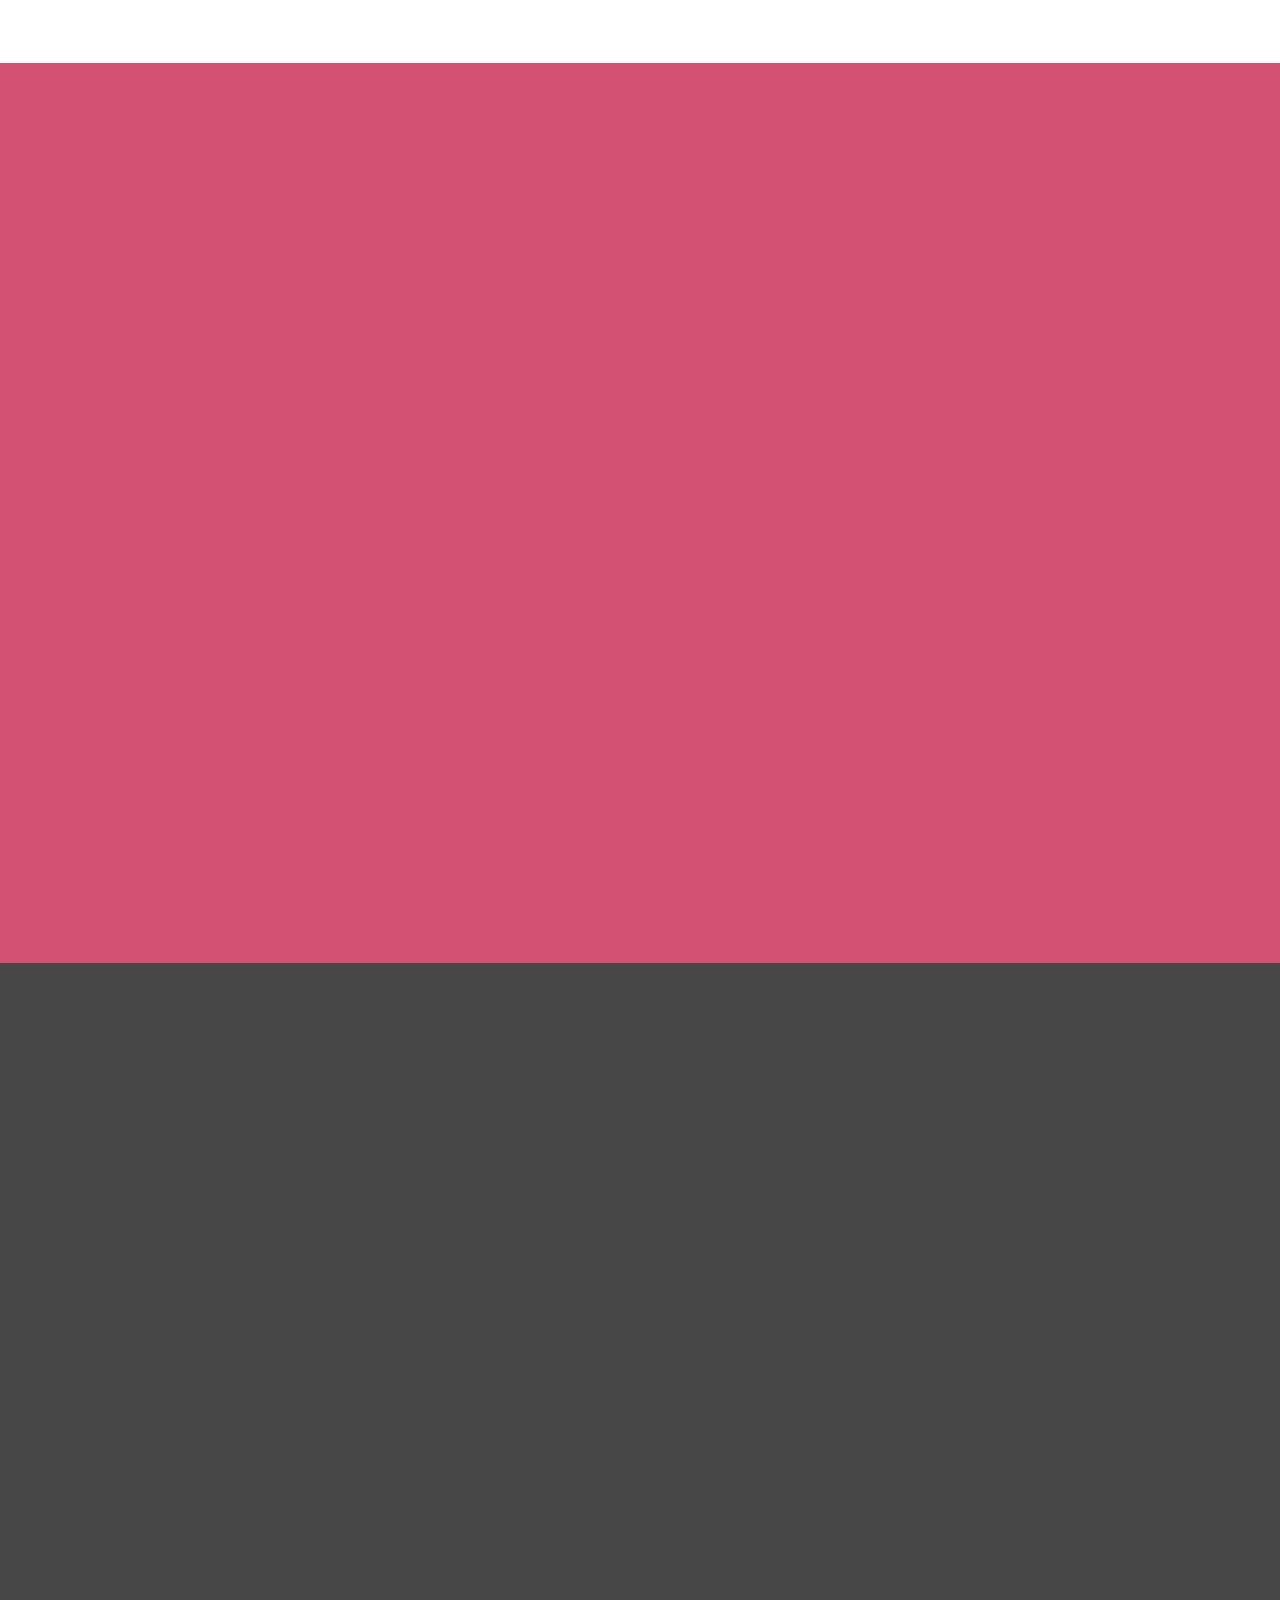
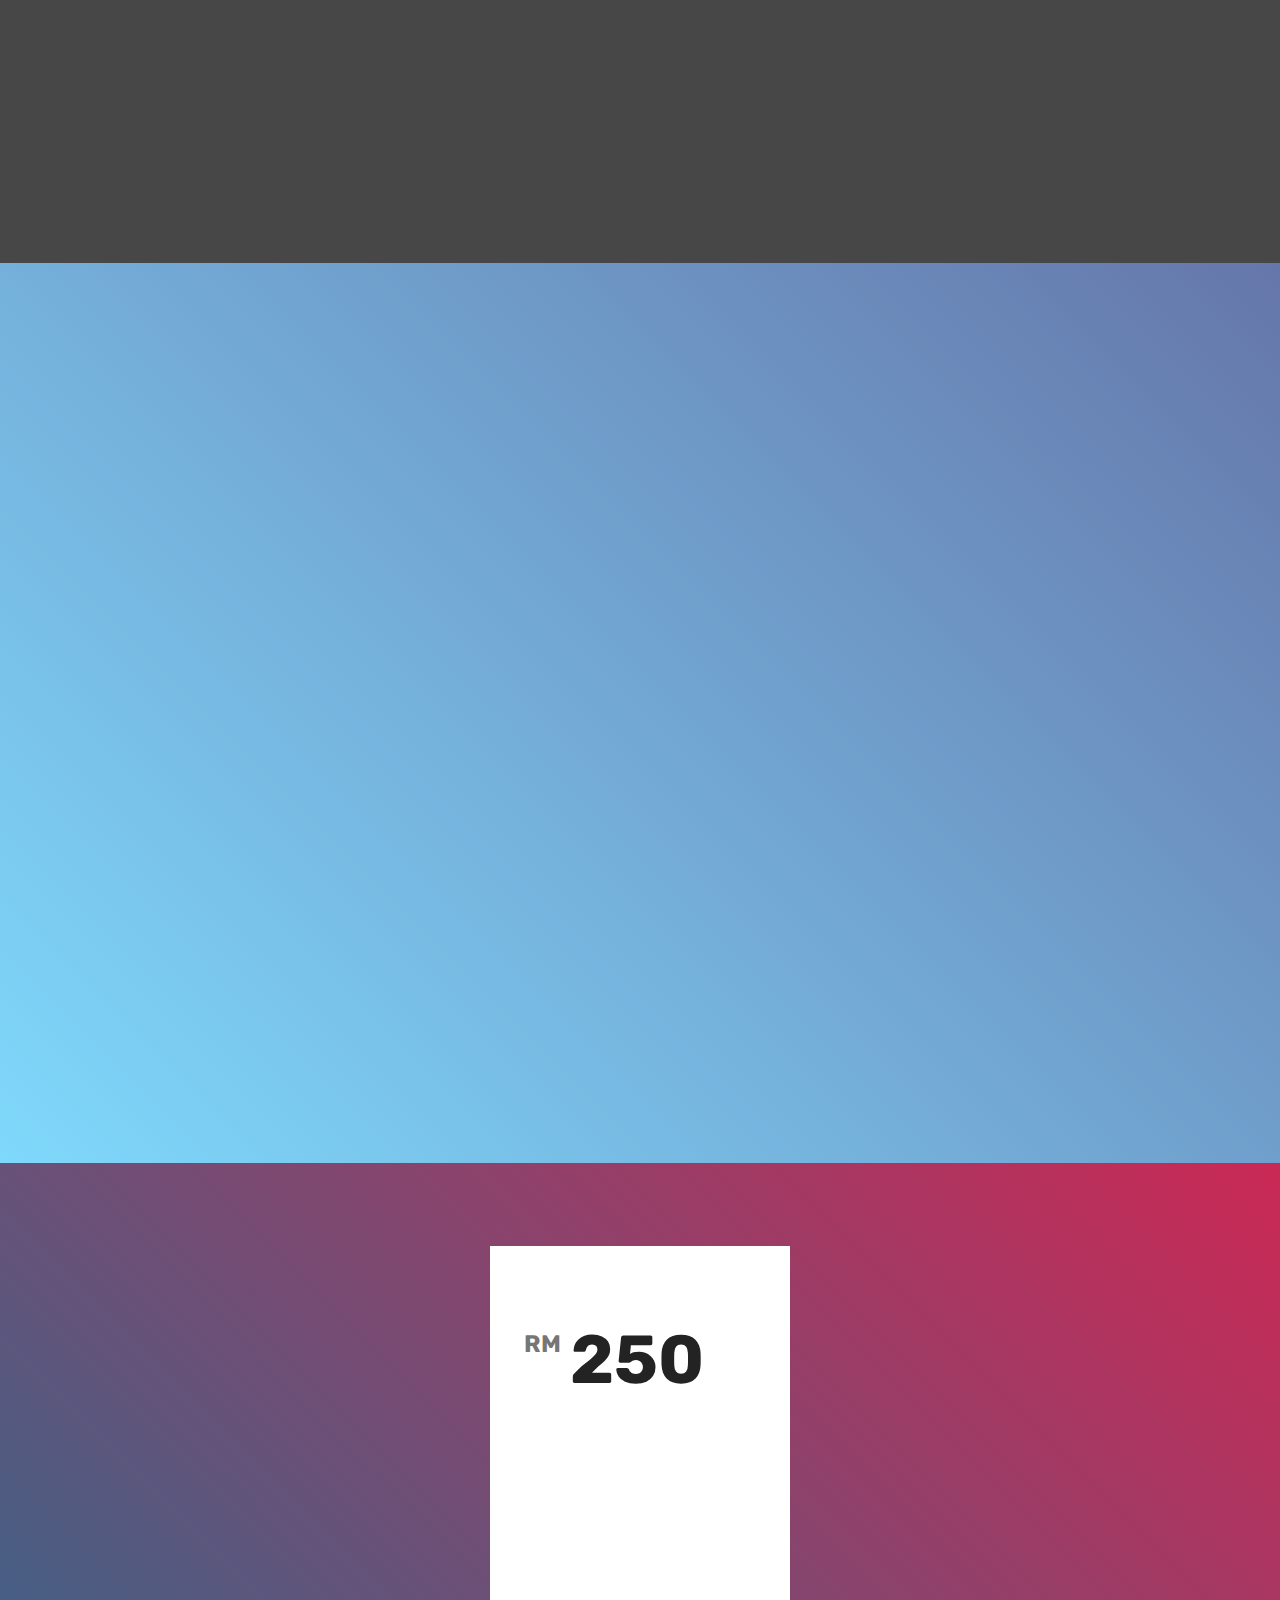
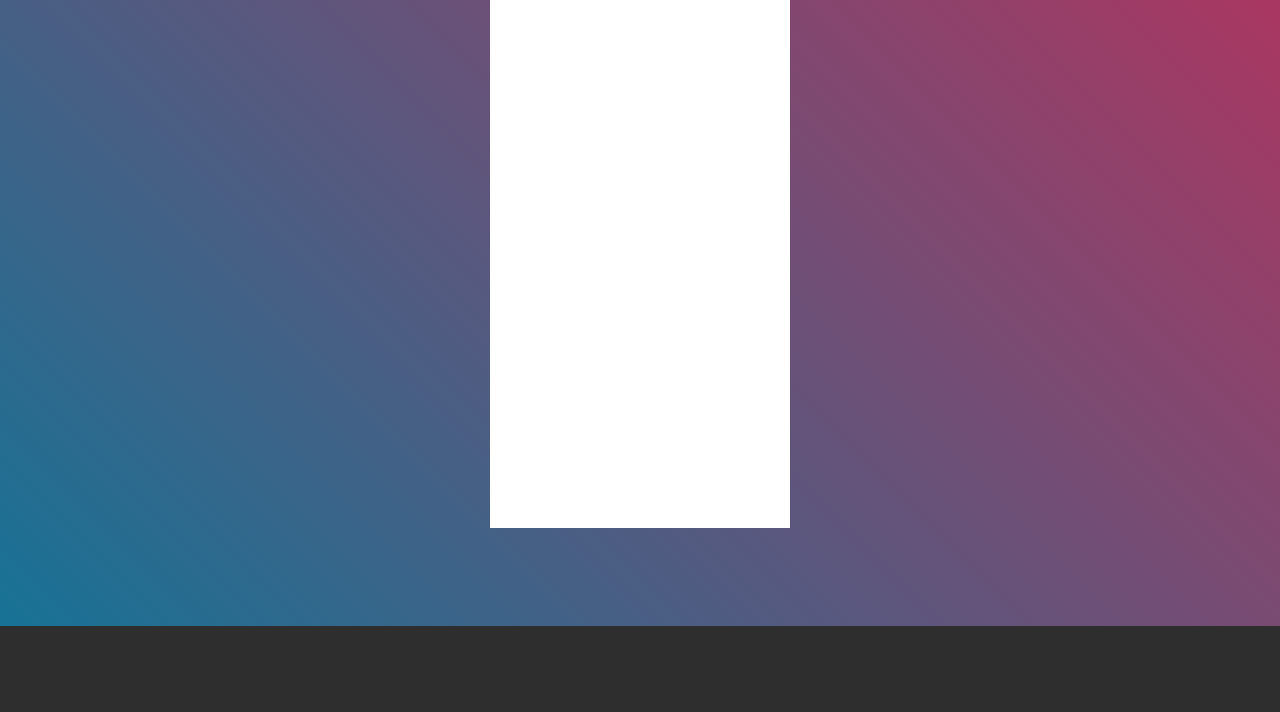
==== commit e98e892c: "add 404" ====
--- a/index.html
+++ b/index.html
@@ -22,7 +22,7 @@
   
 </head>
 <body>
-<section class="menu cid-qqc5Tzr7XO" once="menu" id="menu1-t" data-rv-view="134">
+<section class="menu cid-qqc5Tzr7XO" once="menu" id="menu1-t" data-rv-view="871">
 
     
 
@@ -40,14 +40,14 @@
                 
                 <span class="navbar-caption-wrap">
                     <a class="navbar-caption text-white display-4" href="https://mobirise.com">
-                        WEBSITEMASTA</a>
+                        SIBERLANCER</a>
                 </span>
             </div>
         </div>
         <div class="collapse navbar-collapse" id="navbarSupportedContent">
             <ul class="navbar-nav nav-dropdown" data-app-modern-menu="true">
                 <li class="nav-item">
-                    <a class="nav-link link text-white display-4" href="https://mobirise.com">
+                    <a class="nav-link link text-white display-4" href="index.html">
                         <span class="mbri-home mbr-iconfont mbr-iconfont-btn"></span>&nbsp;Home</a>
                 </li>
                 
@@ -61,7 +61,7 @@
     </nav>
 </section>
 
-<section class="engine"><a href="https://mobirise.co/m">bootstrap table</a></section><section class="header9 cid-qq60JRpR42 mbr-fullscreen mbr-parallax-background" id="header9-2" data-rv-view="102">
+<section class="engine"><a href="https://mobirise.co/q">bootstrap slideshow</a></section><section class="header9 cid-qq60JRpR42 mbr-fullscreen mbr-parallax-background" id="header9-2" data-rv-view="836">
 
     
 
@@ -85,7 +85,7 @@
     </div>
 </section>
 
-<section class="mbr-section content4 cid-qqbmwOOZjB" id="content4-7" data-rv-view="105">
+<section class="mbr-section content4 cid-qqbmwOOZjB" id="content4-7" data-rv-view="839">
 
     
 
@@ -101,7 +101,7 @@
     </div>
 </section>
 
-<section class="features1 cid-qqbmJOdmZN" id="features1-8" data-rv-view="107">
+<section class="features1 cid-qqbmJOdmZN" id="features1-8" data-rv-view="841">
     
     
 
@@ -158,7 +158,7 @@
 
 </section>
 
-<section class="features1 cid-qqboS9AjPJ" id="features1-9" data-rv-view="110">
+<section class="features1 cid-qqboS9AjPJ" id="features1-9" data-rv-view="844">
     
     
 
@@ -189,7 +189,7 @@
 
 </section>
 
-<section class="header5 cid-qqbqEdiNSx mbr-fullscreen mbr-parallax-background" id="header5-a" data-rv-view="113">
+<section class="header5 cid-qqbqEdiNSx mbr-fullscreen mbr-parallax-background" id="header5-a" data-rv-view="847">
 
     
 
@@ -200,7 +200,7 @@
             <h1 class="mbr-section-title align-center pb-3 mbr-fonts-style display-1"><strong>
                 Kenapa Pilih Kami?</strong></h1>
             <p class="mbr-text align-center display-5 pb-3 mbr-fonts-style">
-               Kami juga adalah peniaga, dan kami juga mempunyai kepakaran didalam membuat website. Kami faham akan masalah-masalah peniaga kerana kami juga peniaga. Kami fokus dalam memberikan kualiti website yang unik dengan harga yang SANGAT MAMPU MILIK!!!!</p>
+               Kami juga adalah peniaga, dan kami juga mempunyai kepakaran didalam membuat website. Kami faham akan masalah-masalah peniaga kerana kami juga peniaga. Kami fokus dalam memberikan kualiti website yang unik dengan harga yang SANGAT MAMPU MILIK!!!!<br></p>
             <div class="mbr-section-btn align-center">
                     <a class="btn btn-md btn-secondary display-4" href="https://api.whatsapp.com/send?phone=60123465851&text=website" target="_blank">Tempah Sekarang</a>
                     
@@ -211,7 +211,7 @@
     
 </section>
 
-<section class="header3 cid-qqbsXFpSRW mbr-fullscreen mbr-parallax-background" id="header3-b" data-rv-view="116">
+<section class="header3 cid-qqbsXFpSRW mbr-fullscreen mbr-parallax-background" id="header3-b" data-rv-view="850">
 
     
 
@@ -242,7 +242,7 @@
 
 </section>
 
-<section class="header3 cid-qqbC1fkgpX mbr-fullscreen mbr-parallax-background" id="header3-f" data-rv-view="119">
+<section class="header3 cid-qqbC1fkgpX mbr-fullscreen mbr-parallax-background" id="header3-f" data-rv-view="853">
 
     
 
@@ -271,7 +271,7 @@
 
 </section>
 
-<section class="mbr-section info1 cid-qqbOyZUXUD" id="info1-g" data-rv-view="122">
+<section class="mbr-section info1 cid-qqbOyZUXUD" id="info1-g" data-rv-view="856">
 
     
 
@@ -292,7 +292,7 @@
     </div>
 </section>
 
-<section class="header3 cid-qqbPYbwVnS mbr-fullscreen mbr-parallax-background" id="header3-i" data-rv-view="125">
+<section class="header3 cid-qqbPYbwVnS mbr-fullscreen mbr-parallax-background" id="header3-i" data-rv-view="859">
 
     
 
@@ -321,7 +321,7 @@
 
 </section>
 
-<section class="header3 cid-qqbRHXj9cb mbr-fullscreen mbr-parallax-background" id="header3-k" data-rv-view="128">
+<section class="header3 cid-qqbRHXj9cb mbr-fullscreen mbr-parallax-background" id="header3-k" data-rv-view="862">
 
     
 
@@ -337,7 +337,7 @@
             <div class="media-content">
                 <h1 class="mbr-section-title mbr-white pb-3 mbr-fonts-style display-1">
                     
-                <div><strong><br></strong></div><div><strong>One Page <em>Site</em></strong></div></h1>
+                <div><strong><br></strong></div><div><strong>Trending One Page <em>Site Design</em></strong></div></h1>
                 
                 <div class="mbr-section-text mbr-white pb-3 ">
                     <p class="mbr-text mbr-fonts-style display-5">
@@ -354,7 +354,7 @@
 
 </section>
 
-<section class="header5 cid-qqc2eSJh6K mbr-fullscreen" id="header5-q" data-rv-view="131">
+<section class="header5 cid-qqc2eSJh6K mbr-fullscreen" id="header5-q" data-rv-view="865">
 
     
 
@@ -372,6 +372,65 @@
     </div>
 
     
+</section>
+
+<section class="cid-qqcRFHhQP2" id="pricing-tables1-x" data-rv-view="868">
+
+    
+
+    
+    <div class="container">
+        <div class="media-container-row">
+
+            <div class="plan col-12 mx-2 my-2 justify-content-center">
+                <div class="plan-header text-center pt-5">
+                    <h3 class="plan-title mbr-fonts-style display-5">
+                        Standart
+                    </h3>
+                    <div class="plan-price">
+                        <span class="price-value mbr-fonts-style display-5">RM&nbsp;</span>
+                        <span class="price-figure mbr-fonts-style display-1">250</span>
+                        <small class="price-term mbr-fonts-style display-7">sahaja</small>
+                    </div>
+                </div>
+                <div class="plan-body">
+                    <div class="plan-list align-center">
+                        <ul class="list-group list-group-flush mbr-fonts-style display-7">
+                            <li class="list-group-item"><br></li><li class="list-group-item"><strong>Harga Pengenalan<br>HARGA ASAL RM1000<br>Harga akan naik &nbsp;pada bila-bila masa</strong><br></li><br><li class="list-group-item">Modern Design</li><br><li class="list-group-item">Mobile Responsive</li><br><li class="list-group-item">Trending One Page Site</li><br><li class="list-group-item">Free Hosting</li><br><li class="list-group-item">Free subdomain</li><li class="list-group-item"><br></li>
+                        </ul>
+                    </div>
+                    <div class="mbr-section-btn text-center py-4 pb-5">
+                        <a href="https://mobirise.com" class="btn btn-primary">
+                            Tempah Sekarang</a>
+                    </div>
+                </div>
+            </div>
+
+            
+
+            
+
+            
+
+        </div>
+    </div>
+</section>
+
+<section once="" class="cid-qqcRiLSxMF" id="footer6-u" data-rv-view="873">
+
+    
+
+    
+
+    <div class="container">
+        <div class="media-container-row align-center mbr-white">
+            <div class="col-12">
+                <p class="mbr-text mb-0 mbr-fonts-style display-7">
+                    © Copyright 2017 Siberlancer - All Rights Reserved
+                </p>
+            </div>
+        </div>
+    </div>
 </section>
 
 
--- a/assets/mobirise/css/mbr-additional.css
+++ b/assets/mobirise/css/mbr-additional.css
@@ -966,6 +966,62 @@
 .cid-qqc2eSJh6K {
   background: linear-gradient(45deg, #7fd9fc, #6576aa);
 }
+.cid-qqcRFHhQP2 {
+  padding-top: 75px;
+  padding-bottom: 90px;
+  background: linear-gradient(45deg, #177396, #ca2955);
+}
+.cid-qqcRFHhQP2 .list-group-item {
+  padding: .75rem 3.25rem;
+}
+.cid-qqcRFHhQP2 .plan {
+  position: relative;
+  max-width: 300px;
+  padding-right: 0;
+  padding-left: 0;
+  color: #767676;
+}
+.cid-qqcRFHhQP2 .plan .list-group-item {
+  position: relative;
+  -webkit-justify-content: center;
+  justify-content: center;
+  border: 0;
+}
+.cid-qqcRFHhQP2 .plan .list-group-item::after {
+  position: absolute;
+  bottom: 0;
+  left: 20%;
+  width: 60%;
+  height: 2px;
+  content: "";
+  background-color: #eaeaea;
+}
+.cid-qqcRFHhQP2 .plan .list-group-item:last-child::after {
+  display: none;
+}
+.cid-qqcRFHhQP2 .plan-header,
+.cid-qqcRFHhQP2 .plan-body {
+  background-color: #fff;
+}
+.cid-qqcRFHhQP2 .price-figure {
+  font-weight: 700;
+  color: #232323;
+}
+.cid-qqcRFHhQP2 .price-value {
+  font-weight: 700;
+  vertical-align: top;
+}
+@media (max-width: 550px) {
+  .cid-qqcRFHhQP2 .price-figure {
+    font-size: 4.25rem;
+  }
+}
+.cid-qqcRFHhQP2 B {
+  color: #ff3366;
+}
+.cid-qqcRFHhQP2 .plan-title {
+  color: #232323;
+}
 .cid-qqc5Tzr7XO .navbar {
   padding: .5rem 0;
   background: #333333;
@@ -1326,3 +1382,376 @@
     border-left: .30em solid transparent;
   }
 }
+.cid-qqcRiLSxMF {
+  padding-top: 30px;
+  padding-bottom: 30px;
+  background-color: #2e2e2e;
+}
+.cid-qqc5Tzr7XO .navbar {
+  padding: .5rem 0;
+  background: #333333;
+  transition: none;
+  min-height: 77px;
+}
+.cid-qqc5Tzr7XO .navbar-dropdown.bg-color.transparent.opened {
+  background: #333333;
+}
+.cid-qqc5Tzr7XO a {
+  font-style: normal;
+}
+.cid-qqc5Tzr7XO .nav-item span {
+  padding-right: 0.4em;
+  font-size: 1.6rem;
+  line-height: 0.5em;
+  vertical-align: text-bottom;
+  position: relative;
+  top: -0.2em;
+  text-decoration: none;
+}
+.cid-qqc5Tzr7XO .nav-item a {
+  padding: 0.7rem 0 !important;
+  margin: 0rem .65rem !important;
+}
+.cid-qqc5Tzr7XO .btn {
+  padding: 0.4rem 1.5rem;
+  display: inline-flex;
+  align-items: center;
+}
+.cid-qqc5Tzr7XO .btn .mbr-iconfont {
+  font-size: 1.6rem;
+}
+.cid-qqc5Tzr7XO .menu-logo {
+  margin-right: auto;
+}
+.cid-qqc5Tzr7XO .menu-logo .navbar-brand {
+  display: flex;
+  margin-left: 5rem;
+  padding: 0;
+  transition: padding .2s;
+  min-height: 3.8rem;
+  align-items: center;
+}
+.cid-qqc5Tzr7XO .menu-logo .navbar-brand .navbar-caption-wrap {
+  display: -webkit-flex;
+  -webkit-align-items: center;
+  align-items: center;
+  word-break: break-word;
+  min-width: 7rem;
+  margin: .3rem 0;
+}
+.cid-qqc5Tzr7XO .menu-logo .navbar-brand .navbar-caption-wrap .navbar-caption {
+  line-height: 1.2rem !important;
+  padding-right: 2rem;
+}
+.cid-qqc5Tzr7XO .menu-logo .navbar-brand .navbar-logo {
+  font-size: 4rem;
+  transition: font-size 0.25s;
+}
+.cid-qqc5Tzr7XO .menu-logo .navbar-brand .navbar-logo img {
+  display: flex;
+}
+.cid-qqc5Tzr7XO .menu-logo .navbar-brand .navbar-logo .mbr-iconfont {
+  transition: font-size 0.25s;
+}
+.cid-qqc5Tzr7XO .navbar-toggleable-sm .navbar-collapse {
+  justify-content: flex-end;
+  -webkit-justify-content: flex-end;
+  padding-right: 5rem;
+  width: auto;
+}
+.cid-qqc5Tzr7XO .navbar-toggleable-sm .navbar-collapse .navbar-nav {
+  flex-wrap: wrap;
+  -webkit-flex-wrap: wrap;
+  padding-left: 0;
+}
+.cid-qqc5Tzr7XO .navbar-toggleable-sm .navbar-collapse .navbar-nav .nav-item {
+  -webkit-align-self: center;
+  align-self: center;
+}
+.cid-qqc5Tzr7XO .navbar-toggleable-sm .navbar-collapse .navbar-buttons {
+  padding-left: 0;
+  padding-bottom: 0;
+}
+.cid-qqc5Tzr7XO .dropdown .dropdown-menu {
+  background: #333333;
+  display: none;
+  position: absolute;
+  min-width: 5rem;
+  padding-top: 1.4rem;
+  padding-bottom: 1.4rem;
+  text-align: left;
+}
+.cid-qqc5Tzr7XO .dropdown .dropdown-menu .dropdown-item {
+  width: auto;
+  padding: 0.235em 1.5385em 0.235em 1.5385em !important;
+}
+.cid-qqc5Tzr7XO .dropdown .dropdown-menu .dropdown-item::after {
+  right: 0.5rem;
+}
+.cid-qqc5Tzr7XO .dropdown .dropdown-menu .dropdown-submenu {
+  margin: 0;
+}
+.cid-qqc5Tzr7XO .dropdown.open > .dropdown-menu {
+  display: block;
+}
+.cid-qqc5Tzr7XO .navbar-toggleable-sm.opened:after {
+  position: absolute;
+  width: 100vw;
+  height: 100vh;
+  content: '';
+  background-color: rgba(0, 0, 0, 0.1);
+  left: 0;
+  bottom: 0;
+  transform: translateY(100%);
+  -webkit-transform: translateY(100%);
+  z-index: 1000;
+}
+.cid-qqc5Tzr7XO .navbar.navbar-short {
+  min-height: 60px;
+  transition: all .2s;
+}
+.cid-qqc5Tzr7XO .navbar.navbar-short .navbar-toggler-right {
+  top: 20px;
+}
+.cid-qqc5Tzr7XO .navbar.navbar-short .navbar-logo a {
+  font-size: 2.5rem !important;
+  line-height: 2.5rem;
+  transition: font-size 0.25s;
+}
+.cid-qqc5Tzr7XO .navbar.navbar-short .navbar-logo a .mbr-iconfont {
+  font-size: 2.5rem !important;
+}
+.cid-qqc5Tzr7XO .navbar.navbar-short .navbar-logo a img {
+  height: 3rem !important;
+}
+.cid-qqc5Tzr7XO .navbar.navbar-short .navbar-brand {
+  min-height: 3rem;
+}
+.cid-qqc5Tzr7XO button.navbar-toggler {
+  width: 31px;
+  height: 18px;
+  cursor: pointer;
+  transition: all .2s;
+  top: 1.5rem;
+  right: 1rem;
+}
+.cid-qqc5Tzr7XO button.navbar-toggler:focus {
+  outline: none;
+}
+.cid-qqc5Tzr7XO button.navbar-toggler .hamburger span {
+  position: absolute;
+  right: 0;
+  width: 30px;
+  height: 2px;
+  border-right: 5px;
+  background-color: #ffffff;
+}
+.cid-qqc5Tzr7XO button.navbar-toggler .hamburger span:nth-child(1) {
+  top: 0;
+  transition: all .2s;
+}
+.cid-qqc5Tzr7XO button.navbar-toggler .hamburger span:nth-child(2) {
+  top: 8px;
+  transition: all .15s;
+}
+.cid-qqc5Tzr7XO button.navbar-toggler .hamburger span:nth-child(3) {
+  top: 8px;
+  transition: all .15s;
+}
+.cid-qqc5Tzr7XO button.navbar-toggler .hamburger span:nth-child(4) {
+  top: 16px;
+  transition: all .2s;
+}
+.cid-qqc5Tzr7XO nav.opened .hamburger span:nth-child(1) {
+  top: 8px;
+  width: 0;
+  opacity: 0;
+  right: 50%;
+  transition: all .2s;
+}
+.cid-qqc5Tzr7XO nav.opened .hamburger span:nth-child(2) {
+  -webkit-transform: rotate(45deg);
+  transform: rotate(45deg);
+  transition: all .25s;
+}
+.cid-qqc5Tzr7XO nav.opened .hamburger span:nth-child(3) {
+  -webkit-transform: rotate(-45deg);
+  transform: rotate(-45deg);
+  transition: all .25s;
+}
+.cid-qqc5Tzr7XO nav.opened .hamburger span:nth-child(4) {
+  top: 8px;
+  width: 0;
+  opacity: 0;
+  right: 50%;
+  transition: all .2s;
+}
+.cid-qqc5Tzr7XO .collapsed .btn {
+  display: flex;
+}
+.cid-qqc5Tzr7XO .collapsed .navbar-collapse {
+  display: none !important;
+  padding-right: 0 !important;
+}
+.cid-qqc5Tzr7XO .collapsed .navbar-collapse.collapsing,
+.cid-qqc5Tzr7XO .collapsed .navbar-collapse.show {
+  display: block !important;
+}
+.cid-qqc5Tzr7XO .collapsed .navbar-collapse.collapsing .navbar-nav,
+.cid-qqc5Tzr7XO .collapsed .navbar-collapse.show .navbar-nav {
+  display: block;
+  text-align: center;
+}
+.cid-qqc5Tzr7XO .collapsed .navbar-collapse.collapsing .navbar-nav .nav-item,
+.cid-qqc5Tzr7XO .collapsed .navbar-collapse.show .navbar-nav .nav-item {
+  clear: both;
+}
+.cid-qqc5Tzr7XO .collapsed .navbar-collapse.collapsing .navbar-buttons,
+.cid-qqc5Tzr7XO .collapsed .navbar-collapse.show .navbar-buttons {
+  text-align: center;
+}
+.cid-qqc5Tzr7XO .collapsed .navbar-collapse.collapsing .navbar-buttons:last-child,
+.cid-qqc5Tzr7XO .collapsed .navbar-collapse.show .navbar-buttons:last-child {
+  margin-bottom: 1rem;
+}
+.cid-qqc5Tzr7XO .collapsed button.navbar-toggler {
+  display: block;
+}
+.cid-qqc5Tzr7XO .collapsed .navbar-brand {
+  margin-left: 1rem !important;
+  margin-top: .5rem;
+}
+.cid-qqc5Tzr7XO .collapsed .navbar-toggleable-sm {
+  flex-direction: column;
+  -webkit-flex-direction: column;
+}
+.cid-qqc5Tzr7XO .collapsed .dropdown .dropdown-menu {
+  width: 100%;
+  text-align: center;
+  position: relative;
+  opacity: 0;
+  display: block;
+  height: 0;
+  visibility: hidden;
+  padding: 0;
+  transition-duration: .5s;
+  transition-property: opacity,padding,height;
+}
+.cid-qqc5Tzr7XO .collapsed .dropdown.open > .dropdown-menu {
+  position: relative;
+  opacity: 1;
+  height: auto;
+  padding: 1.4rem 0;
+  visibility: visible;
+}
+.cid-qqc5Tzr7XO .collapsed .dropdown .dropdown-submenu {
+  left: 0;
+  text-align: center;
+  width: 100%;
+}
+.cid-qqc5Tzr7XO .collapsed .dropdown .dropdown-toggle[data-toggle="dropdown-submenu"]::after {
+  margin-top: 0;
+  position: inherit;
+  right: 0;
+  top: 50%;
+  display: inline-block;
+  width: 0;
+  height: 0;
+  margin-left: .3em;
+  vertical-align: middle;
+  content: "";
+  border-top: .30em solid;
+  border-right: .30em solid transparent;
+  border-left: .30em solid transparent;
+}
+@media (max-width: 991px) {
+  .cid-qqc5Tzr7XO img {
+    height: 3.8rem !important;
+  }
+  .cid-qqc5Tzr7XO .btn {
+    display: flex;
+  }
+  .cid-qqc5Tzr7XO button.navbar-toggler {
+    display: block;
+  }
+  .cid-qqc5Tzr7XO .navbar-brand {
+    margin-left: 1rem !important;
+    margin-top: .5rem;
+  }
+  .cid-qqc5Tzr7XO .navbar-toggleable-sm {
+    flex-direction: column;
+    -webkit-flex-direction: column;
+  }
+  .cid-qqc5Tzr7XO .navbar-collapse {
+    display: none !important;
+    padding-right: 0 !important;
+  }
+  .cid-qqc5Tzr7XO .navbar-collapse.collapsing,
+  .cid-qqc5Tzr7XO .navbar-collapse.show {
+    display: block !important;
+  }
+  .cid-qqc5Tzr7XO .navbar-collapse.collapsing .navbar-nav,
+  .cid-qqc5Tzr7XO .navbar-collapse.show .navbar-nav {
+    display: block;
+    text-align: center;
+  }
+  .cid-qqc5Tzr7XO .navbar-collapse.collapsing .navbar-nav .nav-item,
+  .cid-qqc5Tzr7XO .navbar-collapse.show .navbar-nav .nav-item {
+    clear: both;
+  }
+  .cid-qqc5Tzr7XO .navbar-collapse.collapsing .navbar-buttons,
+  .cid-qqc5Tzr7XO .navbar-collapse.show .navbar-buttons {
+    text-align: center;
+  }
+  .cid-qqc5Tzr7XO .navbar-collapse.collapsing .navbar-buttons:last-child,
+  .cid-qqc5Tzr7XO .navbar-collapse.show .navbar-buttons:last-child {
+    margin-bottom: 1rem;
+  }
+  .cid-qqc5Tzr7XO .dropdown .dropdown-menu {
+    width: 100%;
+    text-align: center;
+    position: relative;
+    opacity: 0;
+    display: block;
+    height: 0;
+    visibility: hidden;
+    padding: 0;
+    transition-duration: .5s;
+    transition-property: opacity,padding,height;
+  }
+  .cid-qqc5Tzr7XO .dropdown.open > .dropdown-menu {
+    position: relative;
+    opacity: 1;
+    height: auto;
+    padding: 1.4rem 0;
+    visibility: visible;
+  }
+  .cid-qqc5Tzr7XO .dropdown .dropdown-submenu {
+    left: 0;
+    text-align: center;
+    width: 100%;
+  }
+  .cid-qqc5Tzr7XO .dropdown .dropdown-toggle[data-toggle="dropdown-submenu"]::after {
+    margin-top: 0;
+    position: inherit;
+    right: 0;
+    top: 50%;
+    display: inline-block;
+    width: 0;
+    height: 0;
+    margin-left: .3em;
+    vertical-align: middle;
+    content: "";
+    border-top: .30em solid;
+    border-right: .30em solid transparent;
+    border-left: .30em solid transparent;
+  }
+}
+.cid-qqcRiLSxMF {
+  padding-top: 30px;
+  padding-bottom: 30px;
+  background-color: #2e2e2e;
+}
+.cid-qqd1L55StZ {
+  background-image: url("../../../assets/images/jumbotron.jpg");
+}
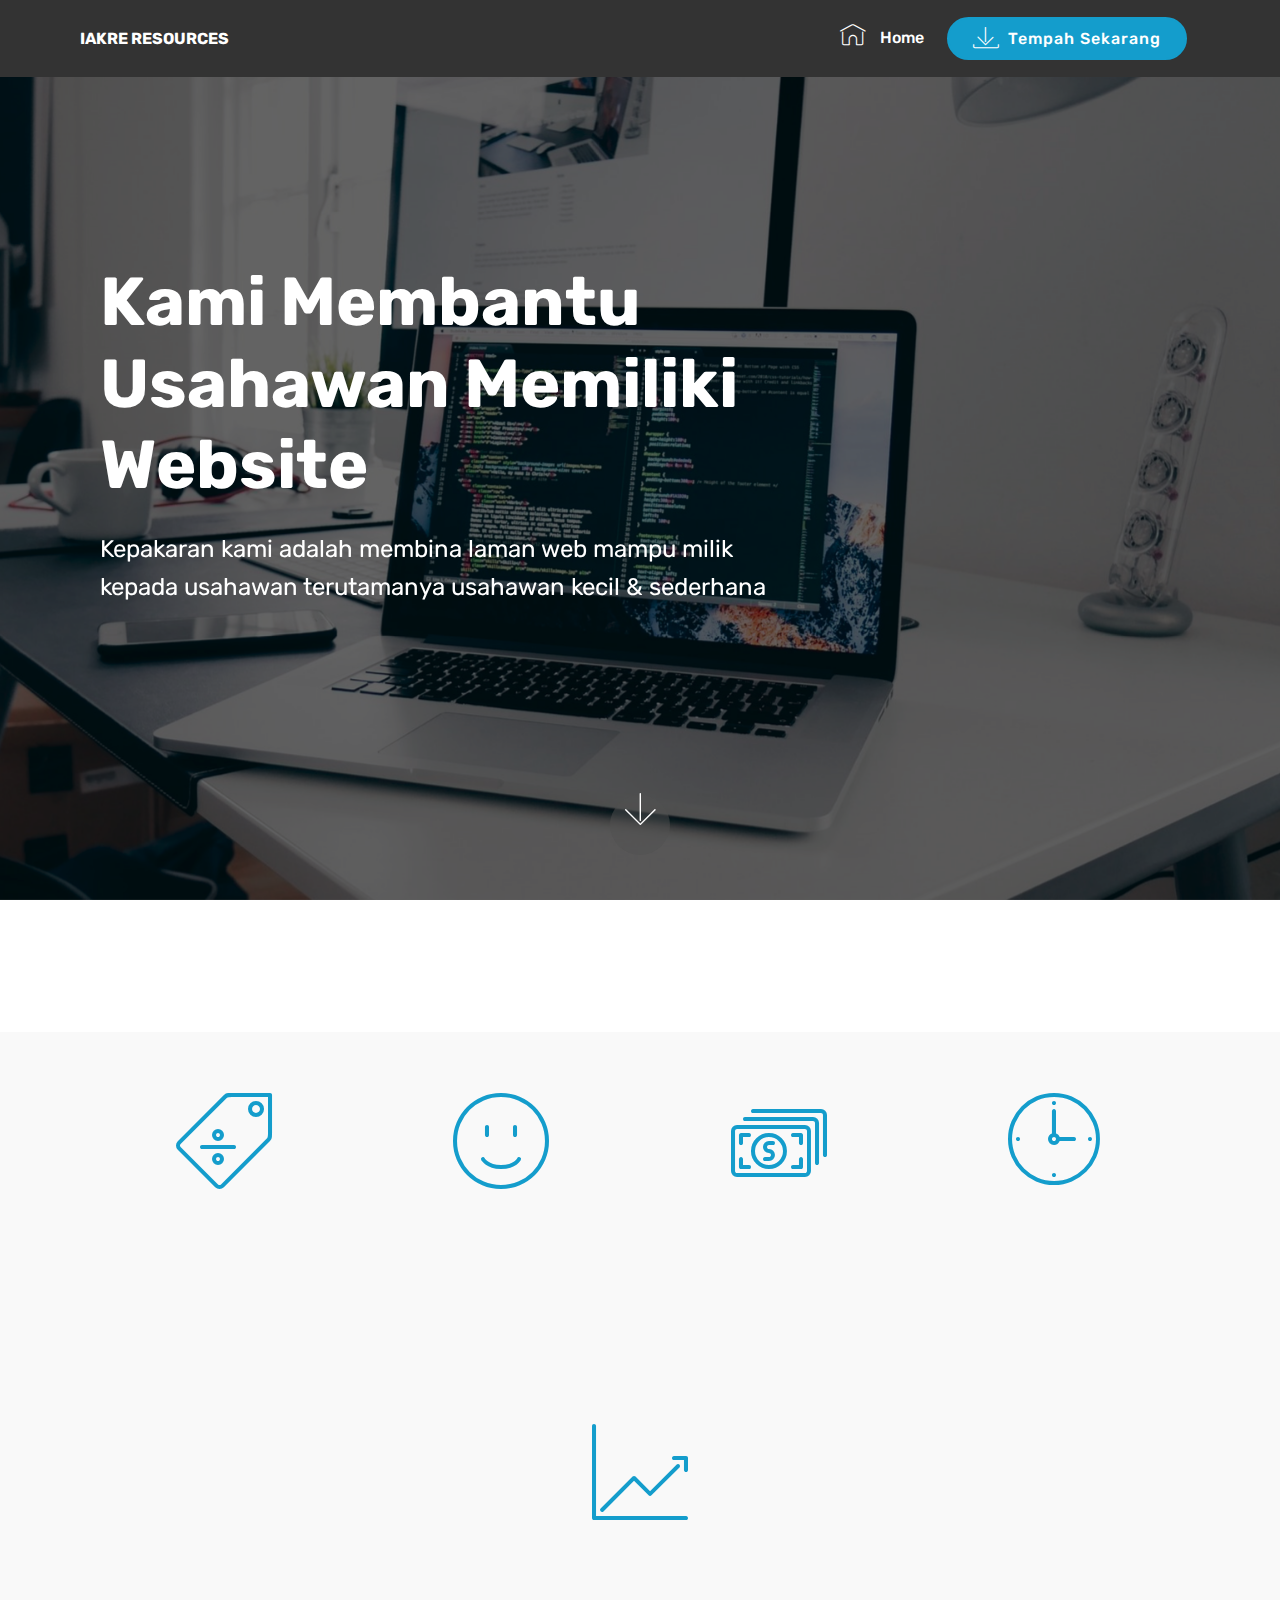
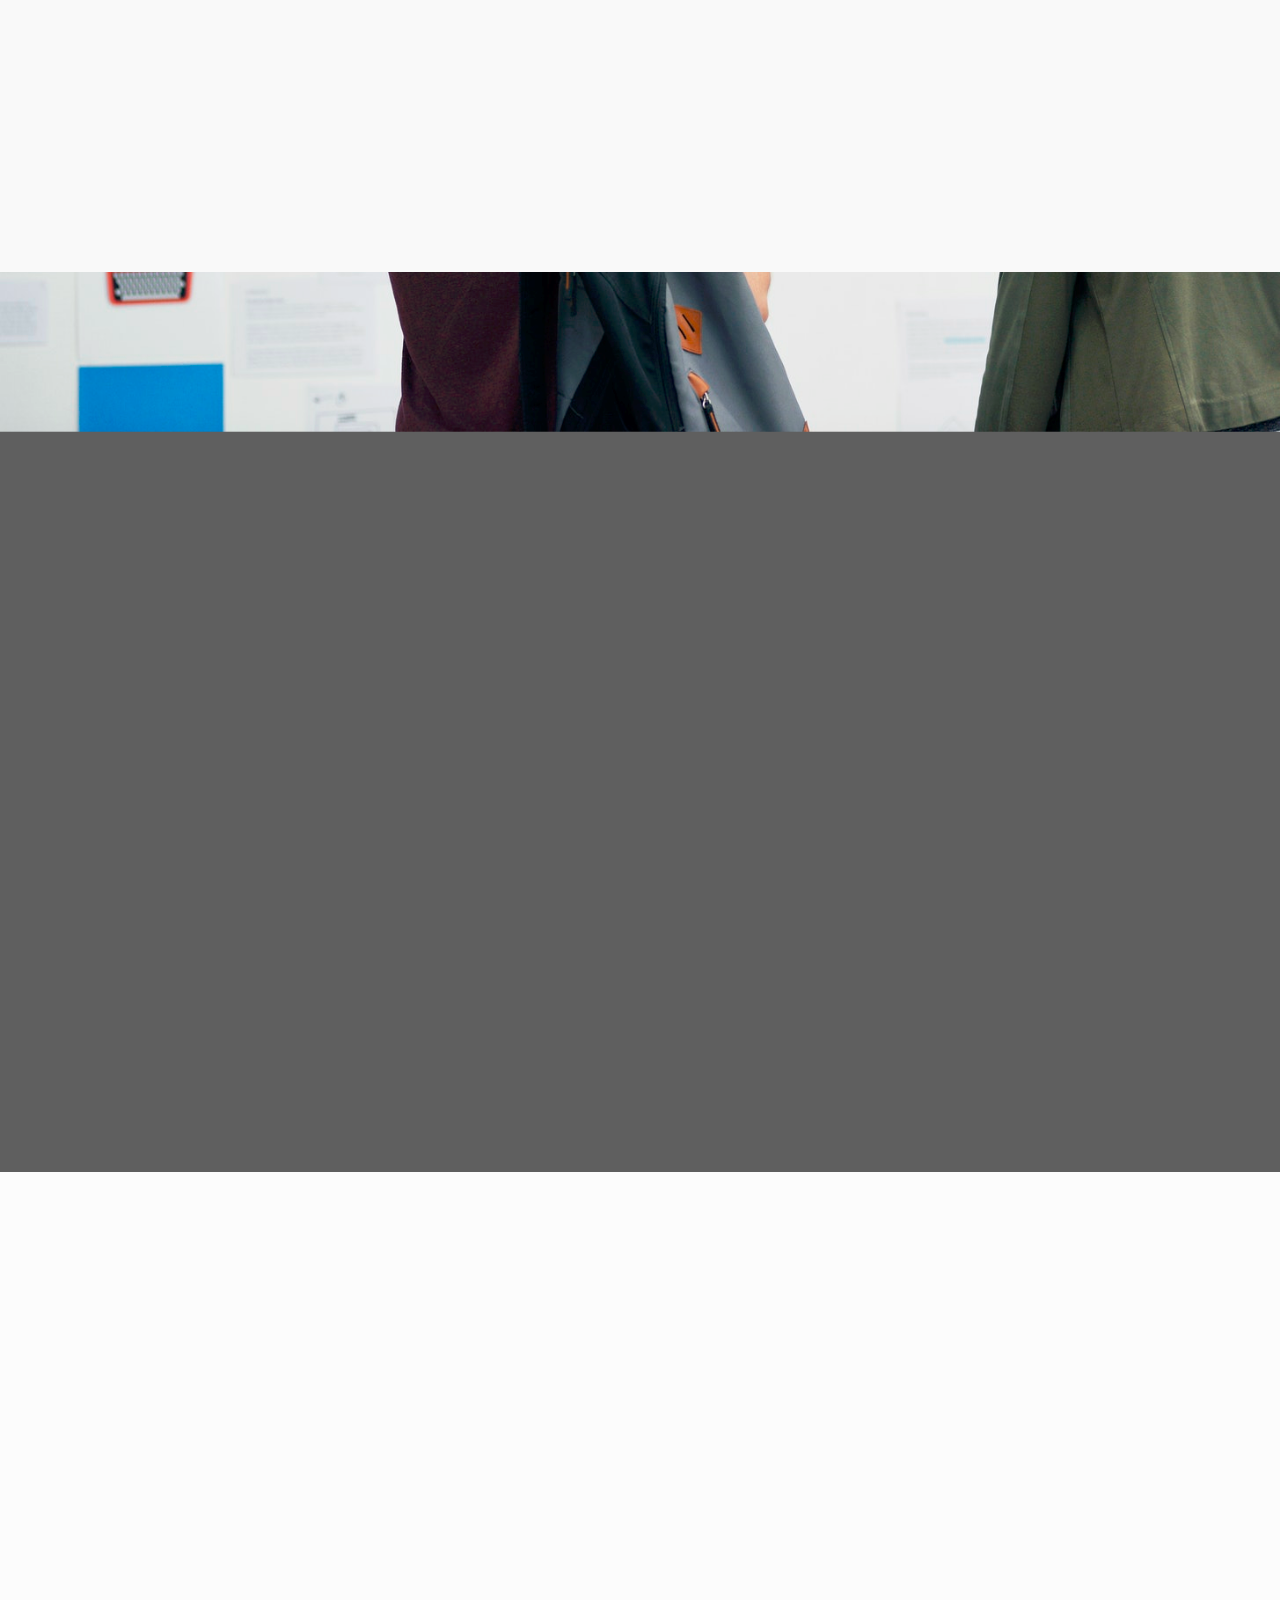
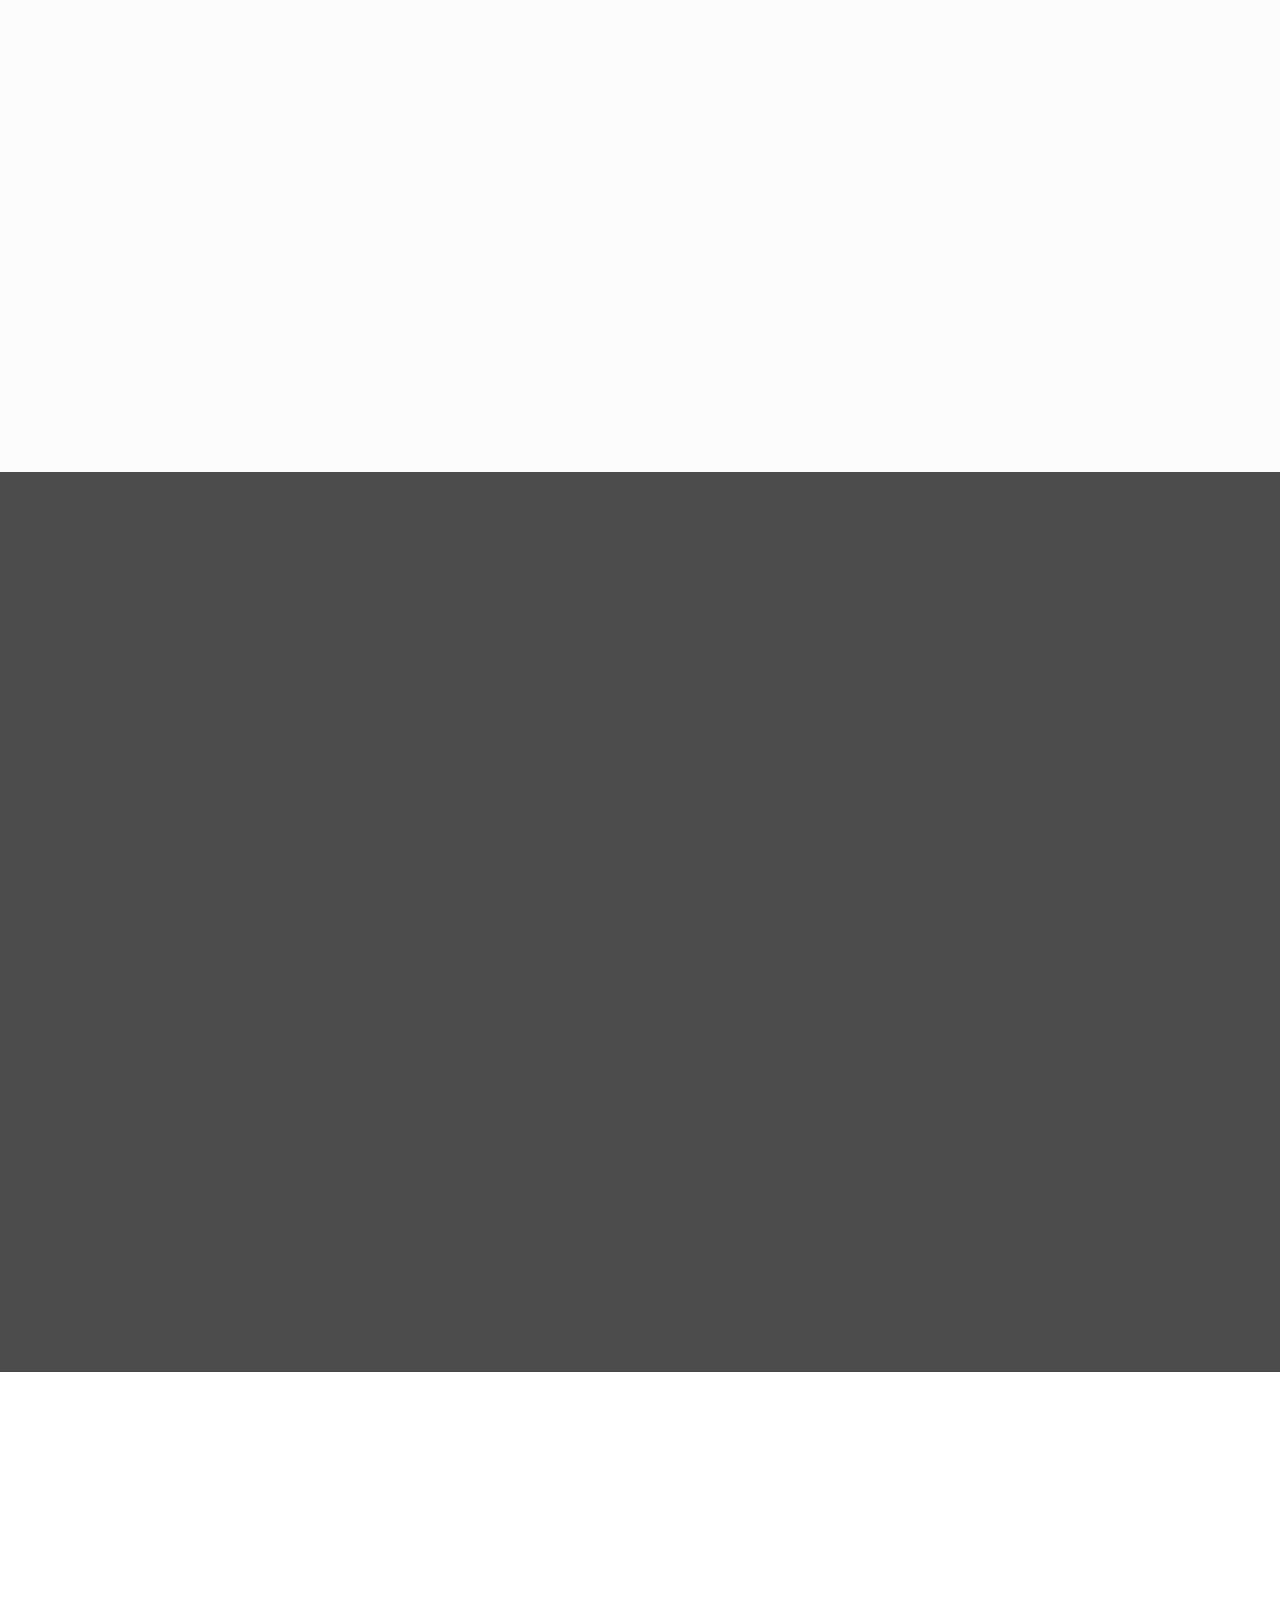
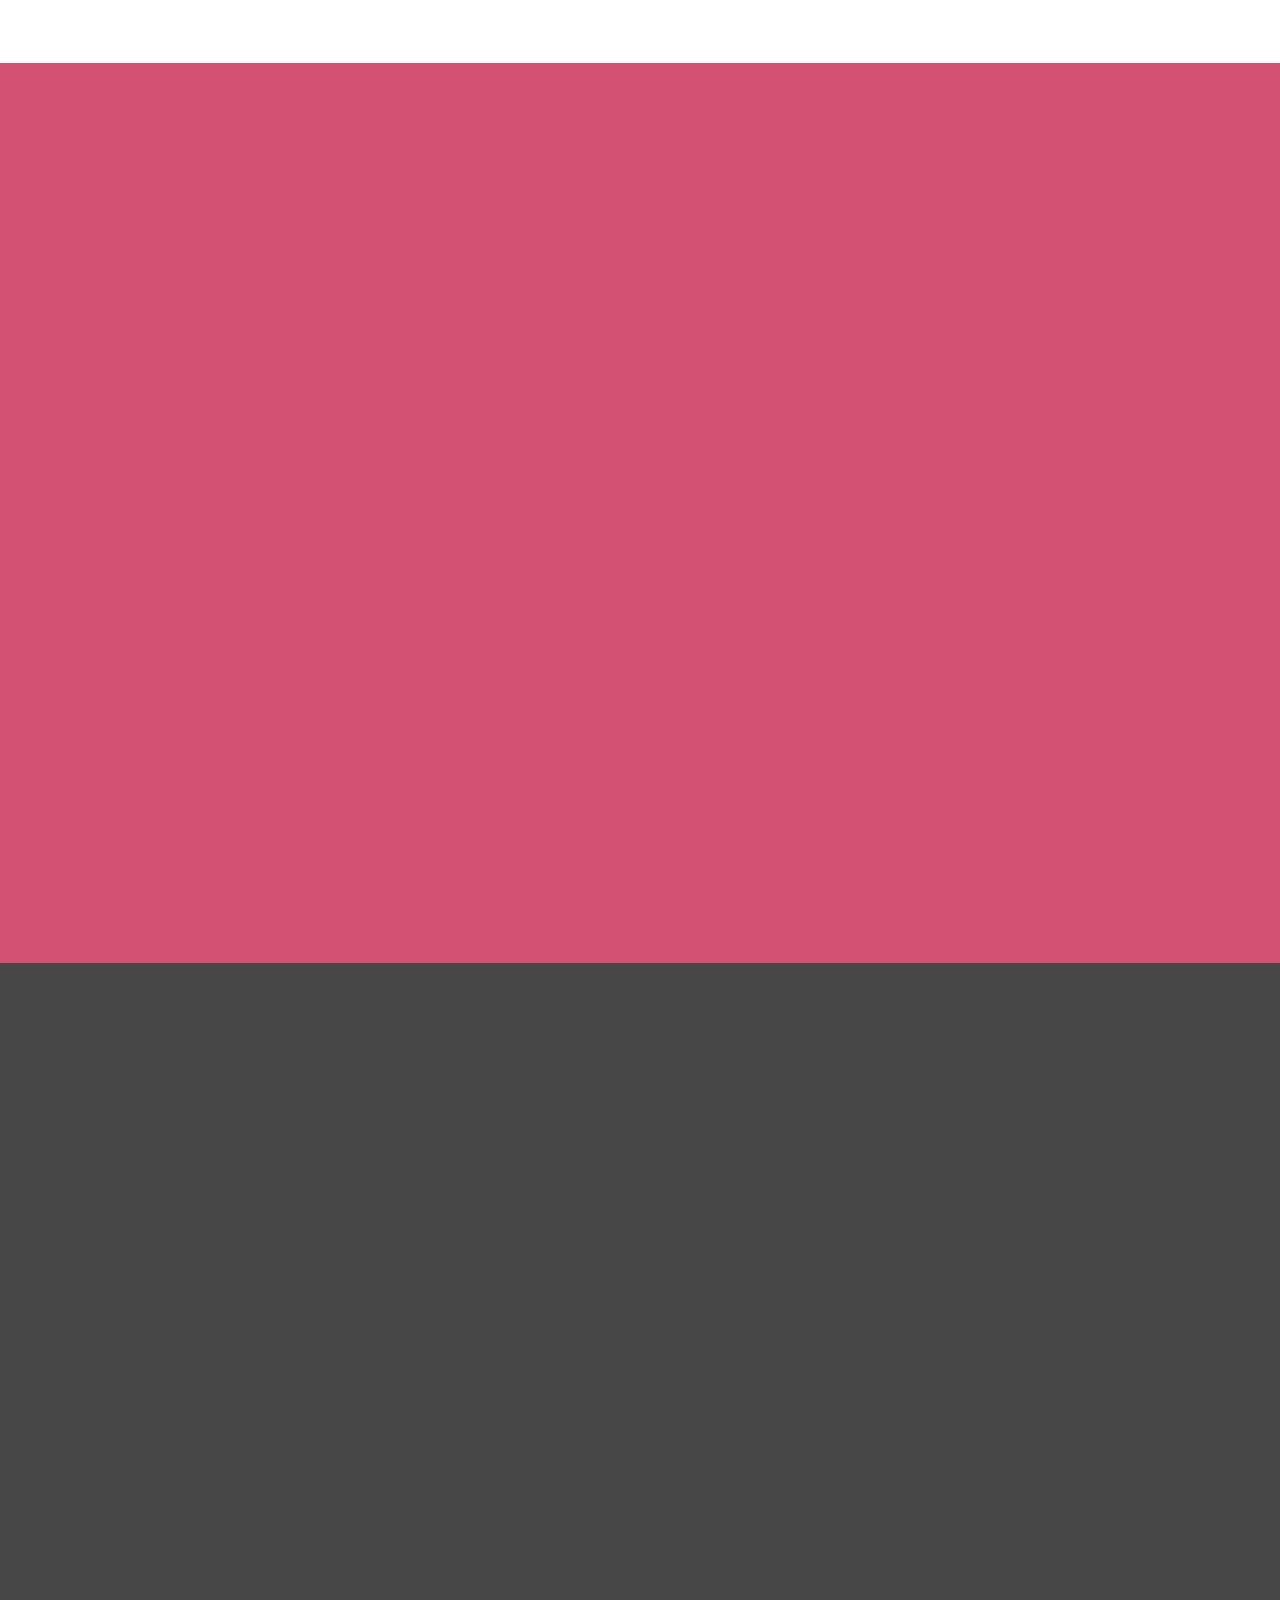
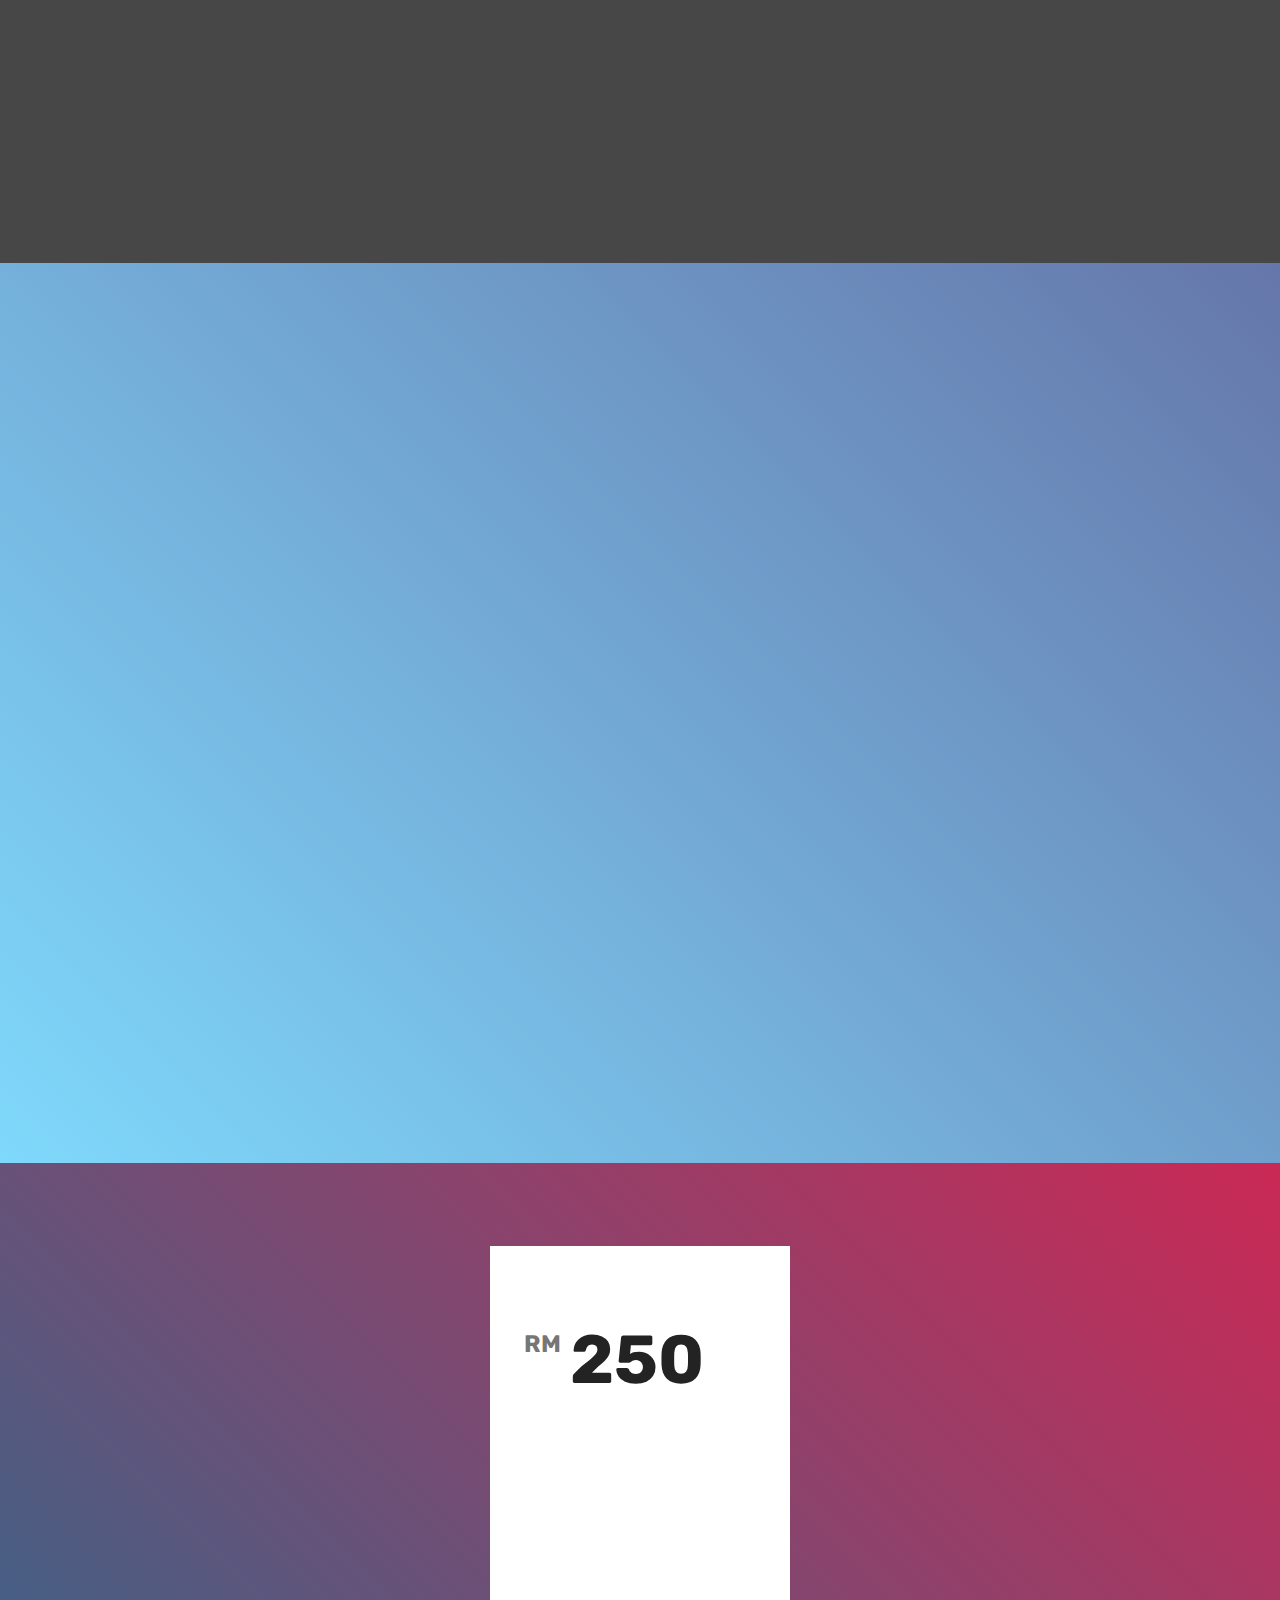
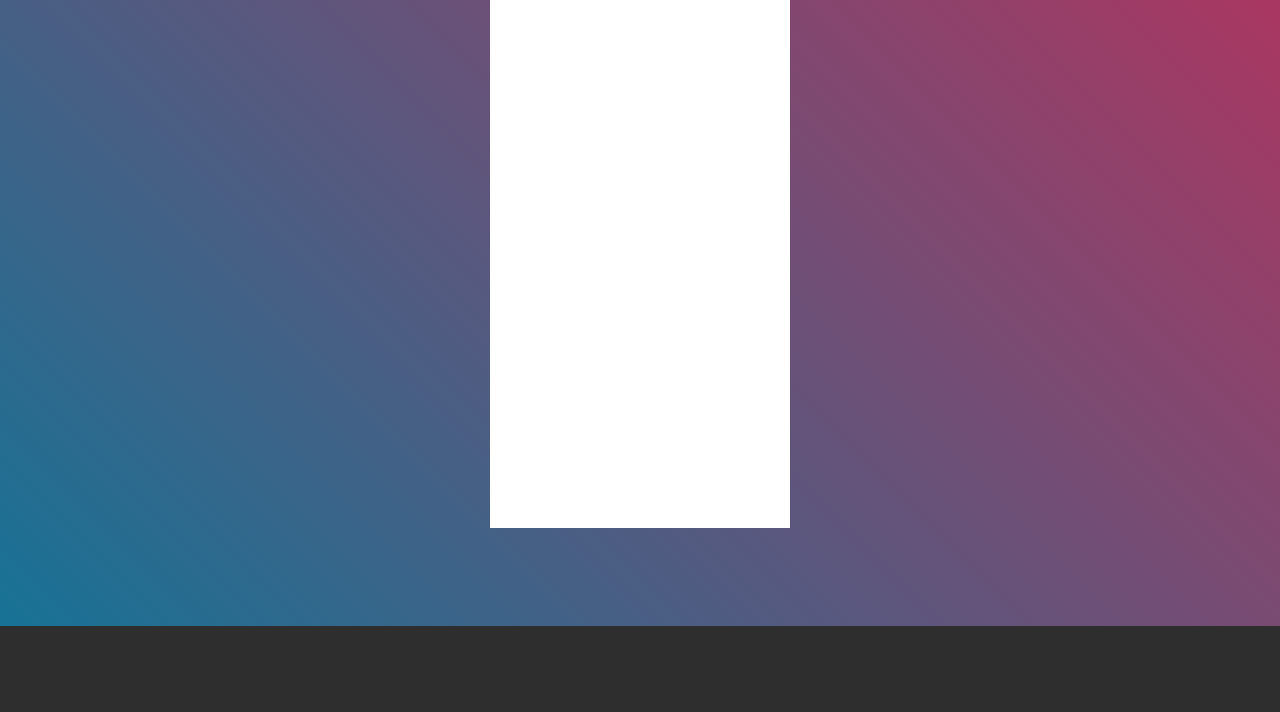
==== commit 0a4b4aac: "add 404 2" ====
--- a/index.html
+++ b/index.html
@@ -22,7 +22,7 @@
   
 </head>
 <body>
-<section class="menu cid-qqc5Tzr7XO" once="menu" id="menu1-t" data-rv-view="871">
+<section class="menu cid-qqc5Tzr7XO" once="menu" id="menu1-t" data-rv-view="919">
 
     
 
@@ -40,7 +40,7 @@
                 
                 <span class="navbar-caption-wrap">
                     <a class="navbar-caption text-white display-4" href="https://mobirise.com">
-                        SIBERLANCER</a>
+                        IAKRE RESOURCES</a>
                 </span>
             </div>
         </div>
@@ -61,7 +61,7 @@
     </nav>
 </section>
 
-<section class="engine"><a href="https://mobirise.co/q">bootstrap slideshow</a></section><section class="header9 cid-qq60JRpR42 mbr-fullscreen mbr-parallax-background" id="header9-2" data-rv-view="836">
+<section class="engine"><a href="https://mobirise.co/q">bootstrap slider</a></section><section class="header9 cid-qq60JRpR42 mbr-fullscreen mbr-parallax-background" id="header9-2" data-rv-view="884">
 
     
 
@@ -85,7 +85,7 @@
     </div>
 </section>
 
-<section class="mbr-section content4 cid-qqbmwOOZjB" id="content4-7" data-rv-view="839">
+<section class="mbr-section content4 cid-qqbmwOOZjB" id="content4-7" data-rv-view="887">
 
     
 
@@ -101,7 +101,7 @@
     </div>
 </section>
 
-<section class="features1 cid-qqbmJOdmZN" id="features1-8" data-rv-view="841">
+<section class="features1 cid-qqbmJOdmZN" id="features1-8" data-rv-view="889">
     
     
 
@@ -158,7 +158,7 @@
 
 </section>
 
-<section class="features1 cid-qqboS9AjPJ" id="features1-9" data-rv-view="844">
+<section class="features1 cid-qqboS9AjPJ" id="features1-9" data-rv-view="892">
     
     
 
@@ -189,7 +189,7 @@
 
 </section>
 
-<section class="header5 cid-qqbqEdiNSx mbr-fullscreen mbr-parallax-background" id="header5-a" data-rv-view="847">
+<section class="header5 cid-qqbqEdiNSx mbr-fullscreen mbr-parallax-background" id="header5-a" data-rv-view="895">
 
     
 
@@ -211,7 +211,7 @@
     
 </section>
 
-<section class="header3 cid-qqbsXFpSRW mbr-fullscreen mbr-parallax-background" id="header3-b" data-rv-view="850">
+<section class="header3 cid-qqbsXFpSRW mbr-fullscreen mbr-parallax-background" id="header3-b" data-rv-view="898">
 
     
 
@@ -242,7 +242,7 @@
 
 </section>
 
-<section class="header3 cid-qqbC1fkgpX mbr-fullscreen mbr-parallax-background" id="header3-f" data-rv-view="853">
+<section class="header3 cid-qqbC1fkgpX mbr-fullscreen mbr-parallax-background" id="header3-f" data-rv-view="901">
 
     
 
@@ -271,7 +271,7 @@
 
 </section>
 
-<section class="mbr-section info1 cid-qqbOyZUXUD" id="info1-g" data-rv-view="856">
+<section class="mbr-section info1 cid-qqbOyZUXUD" id="info1-g" data-rv-view="904">
 
     
 
@@ -292,7 +292,7 @@
     </div>
 </section>
 
-<section class="header3 cid-qqbPYbwVnS mbr-fullscreen mbr-parallax-background" id="header3-i" data-rv-view="859">
+<section class="header3 cid-qqbPYbwVnS mbr-fullscreen mbr-parallax-background" id="header3-i" data-rv-view="907">
 
     
 
@@ -321,7 +321,7 @@
 
 </section>
 
-<section class="header3 cid-qqbRHXj9cb mbr-fullscreen mbr-parallax-background" id="header3-k" data-rv-view="862">
+<section class="header3 cid-qqbRHXj9cb mbr-fullscreen mbr-parallax-background" id="header3-k" data-rv-view="910">
 
     
 
@@ -354,7 +354,7 @@
 
 </section>
 
-<section class="header5 cid-qqc2eSJh6K mbr-fullscreen" id="header5-q" data-rv-view="865">
+<section class="header5 cid-qqc2eSJh6K mbr-fullscreen" id="header5-q" data-rv-view="913">
 
     
 
@@ -374,7 +374,7 @@
     
 </section>
 
-<section class="cid-qqcRFHhQP2" id="pricing-tables1-x" data-rv-view="868">
+<section class="cid-qqcRFHhQP2" id="pricing-tables1-x" data-rv-view="916">
 
     
 
@@ -416,7 +416,7 @@
     </div>
 </section>
 
-<section once="" class="cid-qqcRiLSxMF" id="footer6-u" data-rv-view="873">
+<section once="" class="cid-qqcRiLSxMF" id="footer6-u" data-rv-view="921">
 
     
 
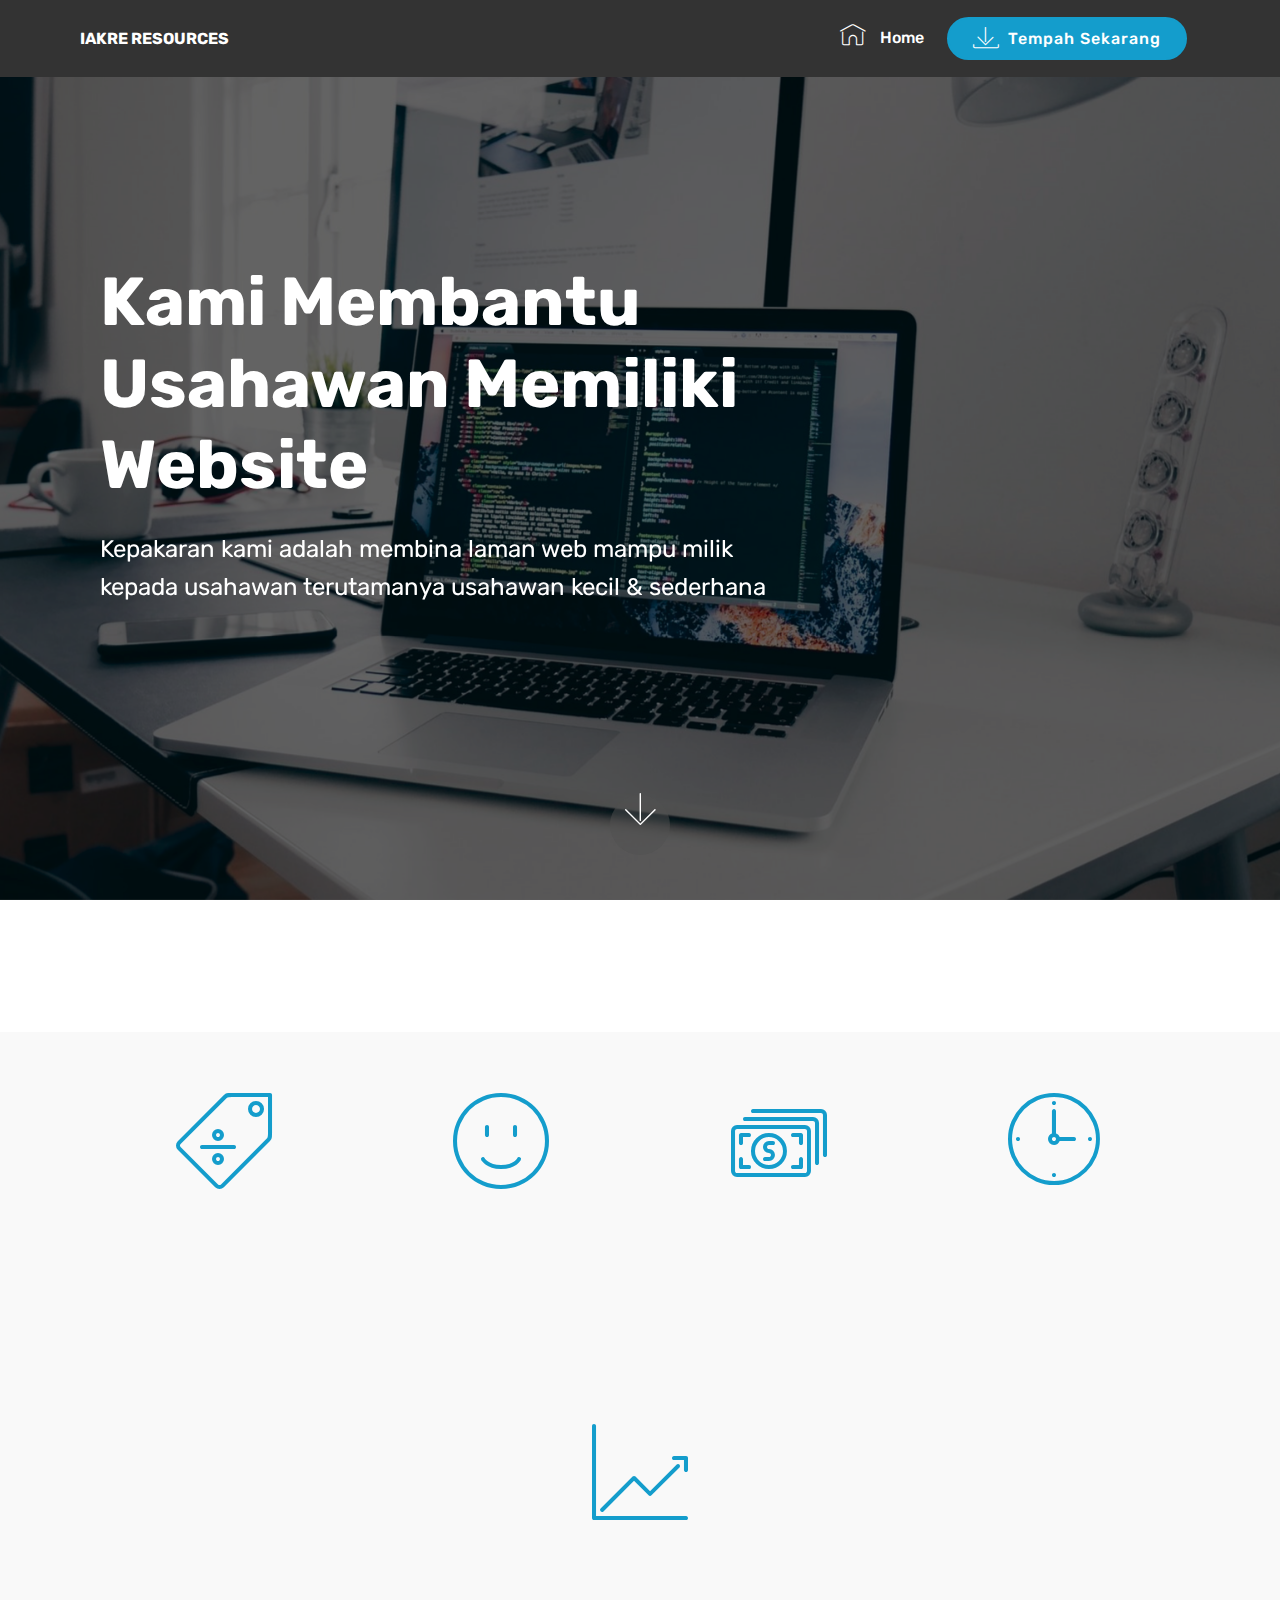
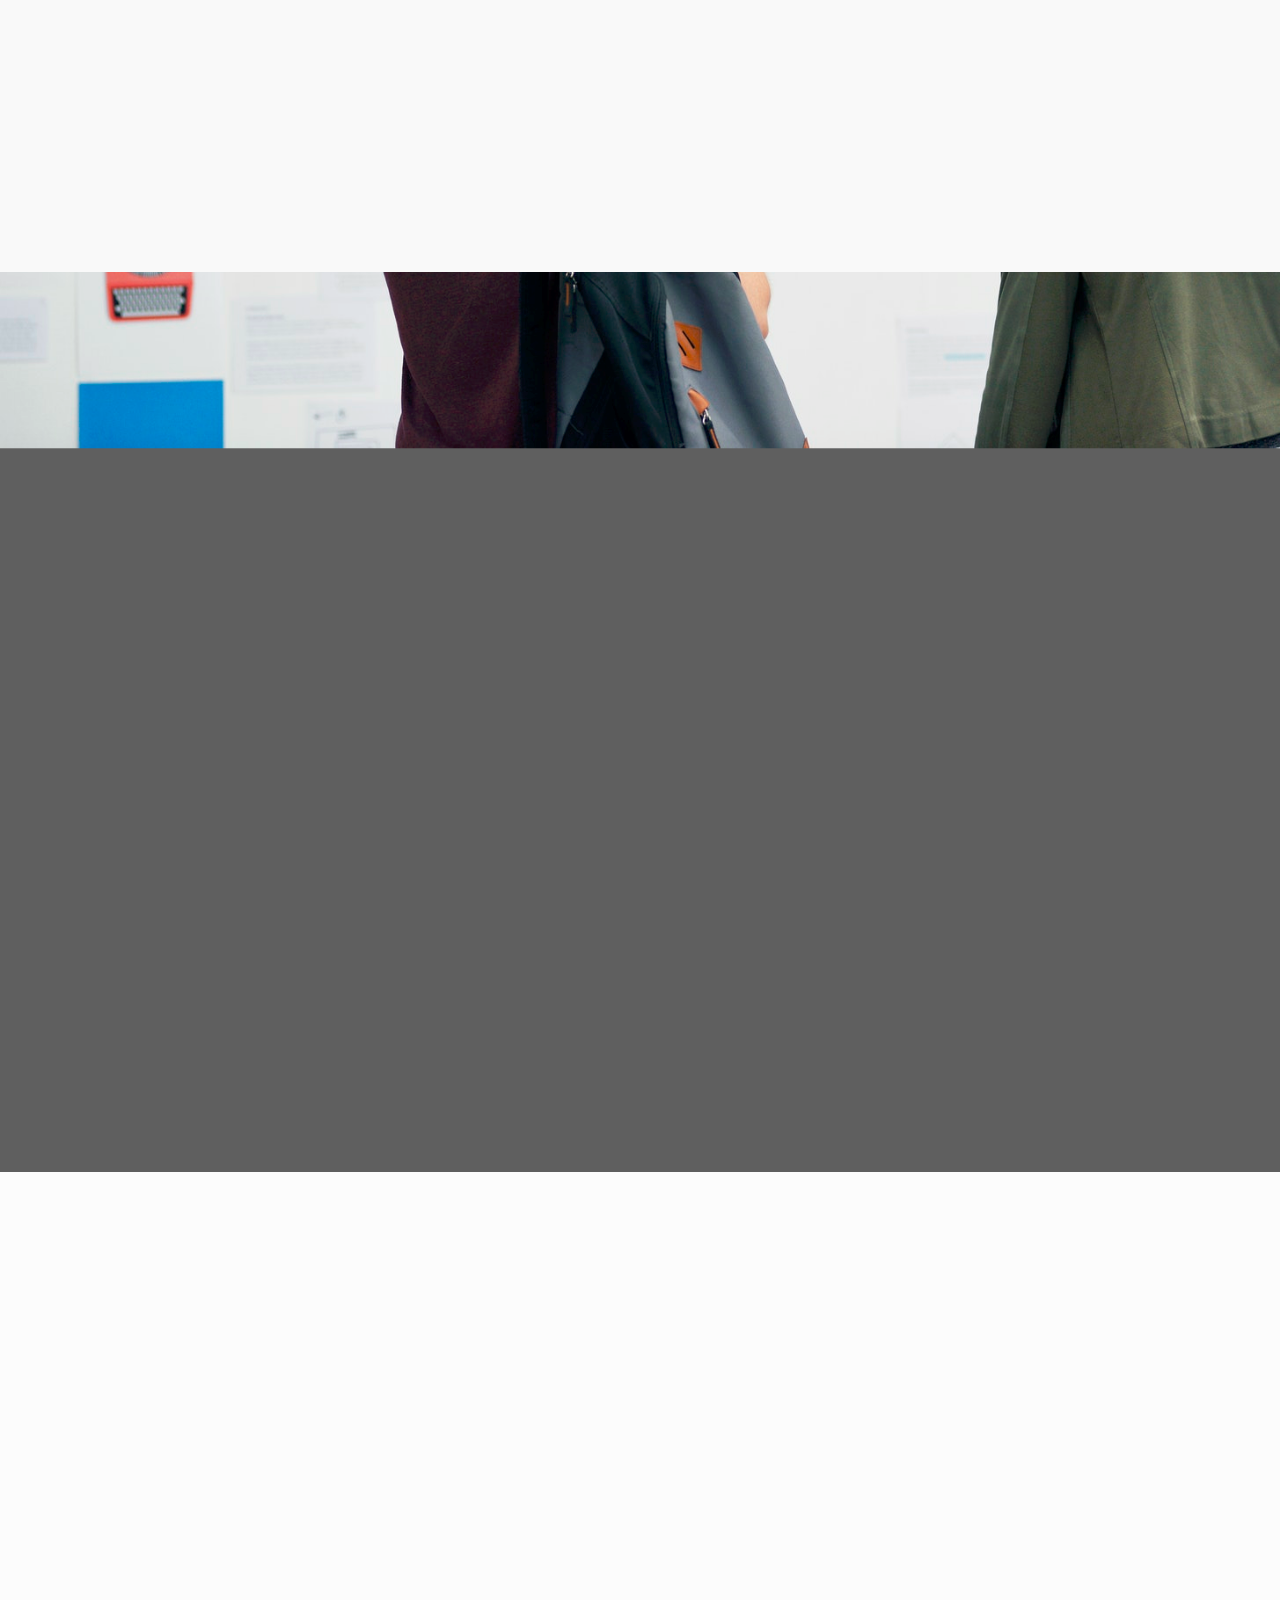
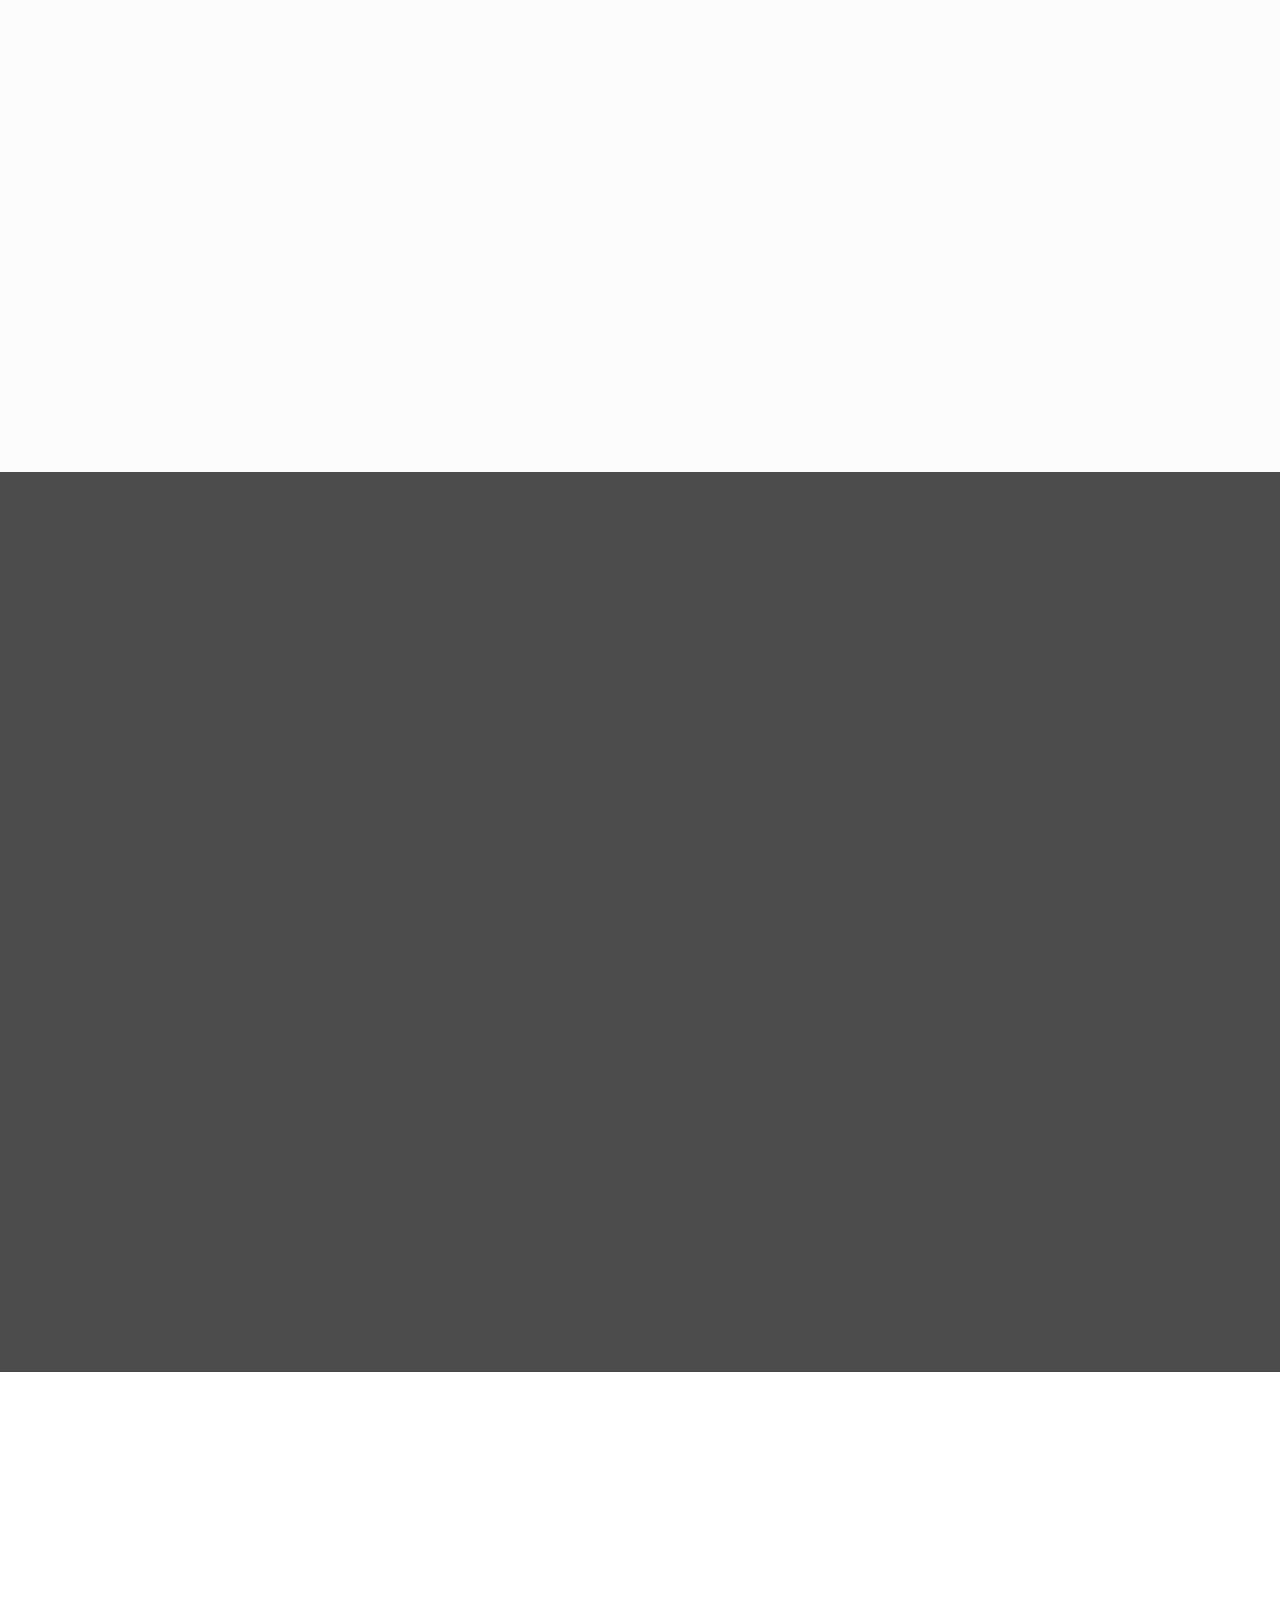
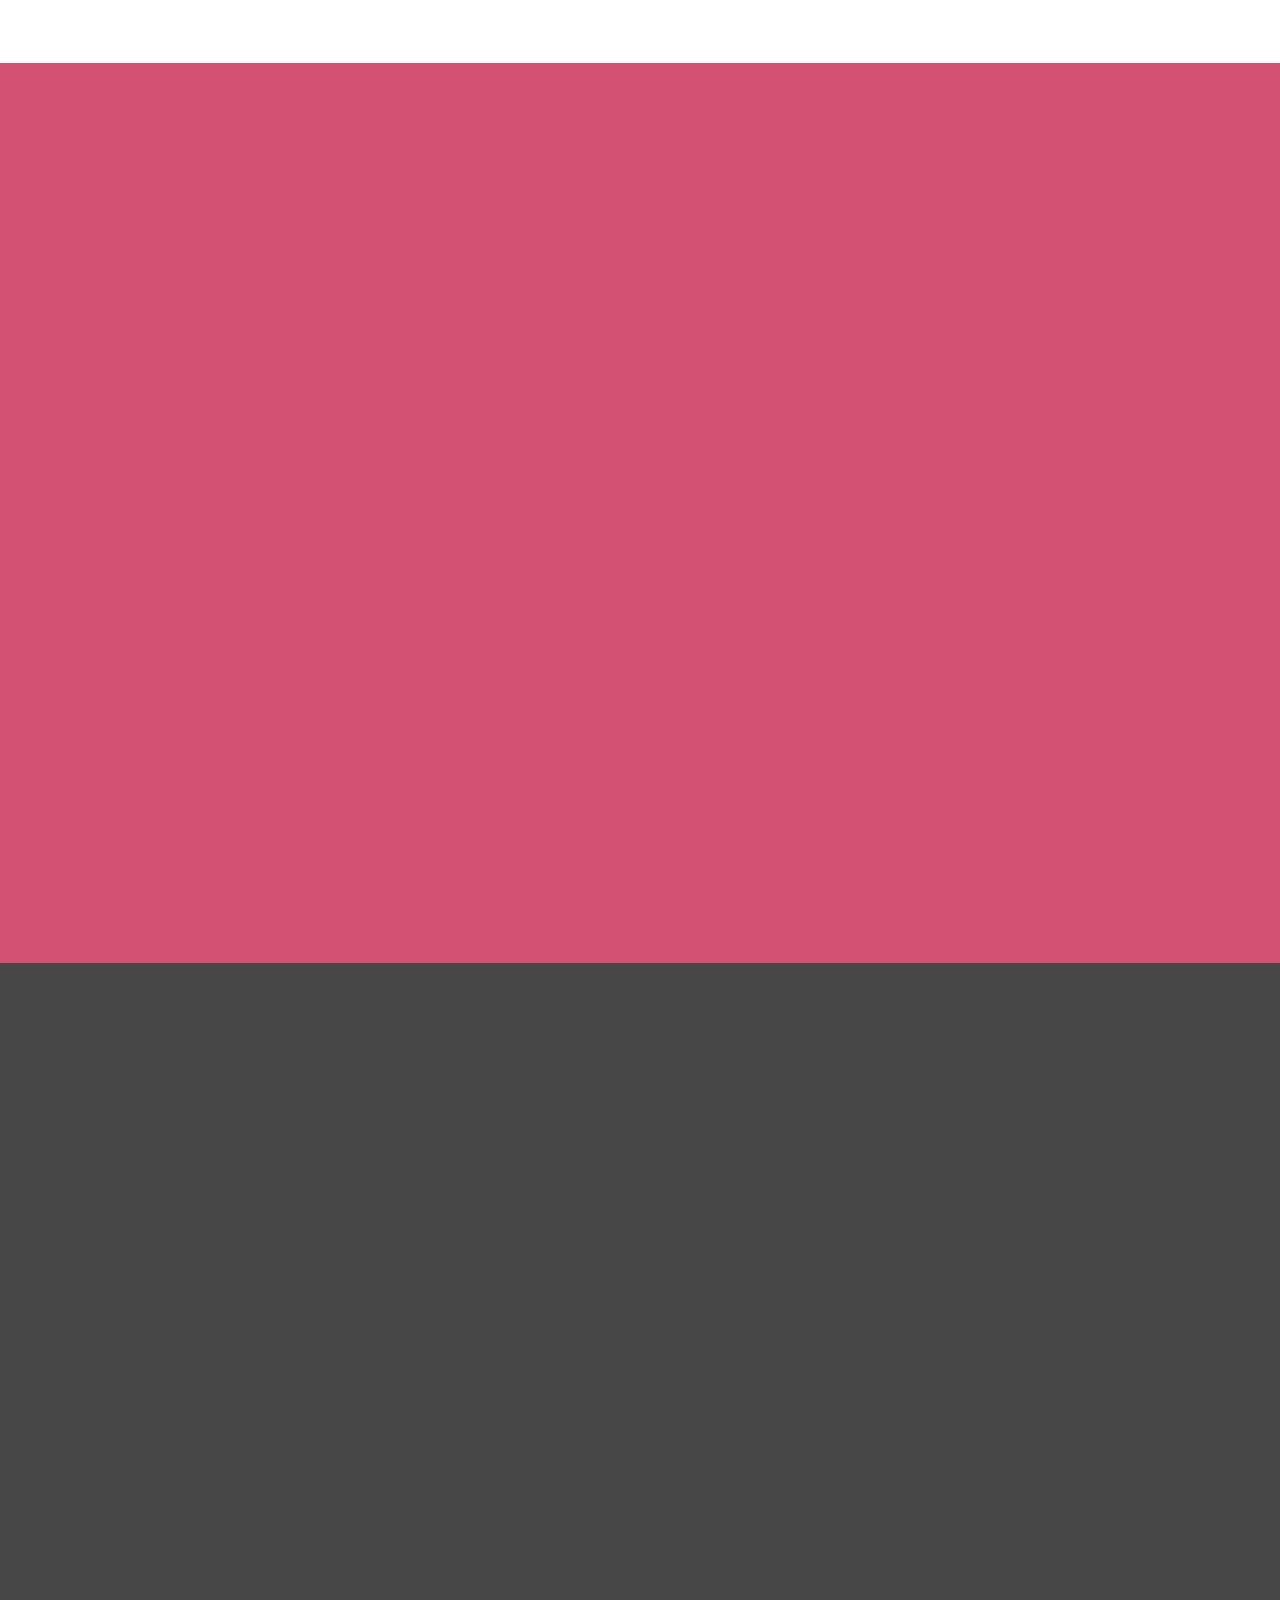
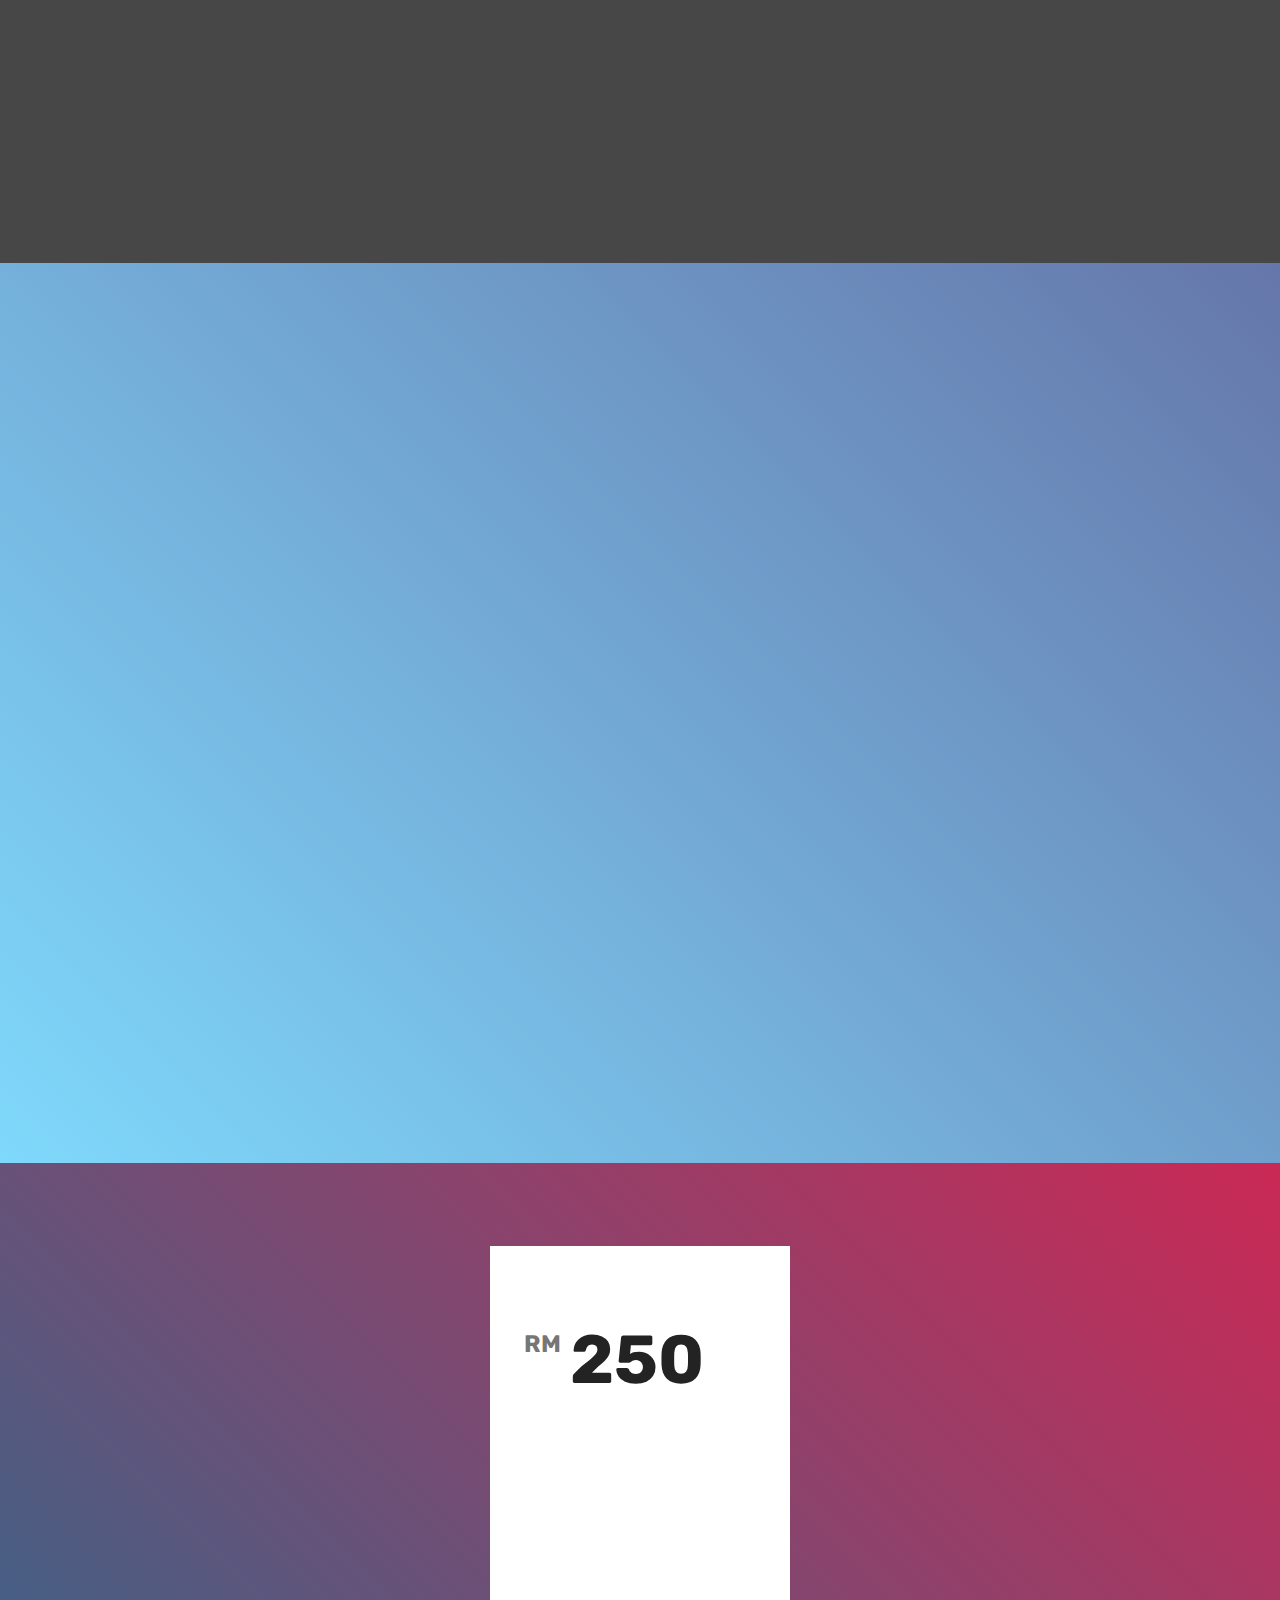
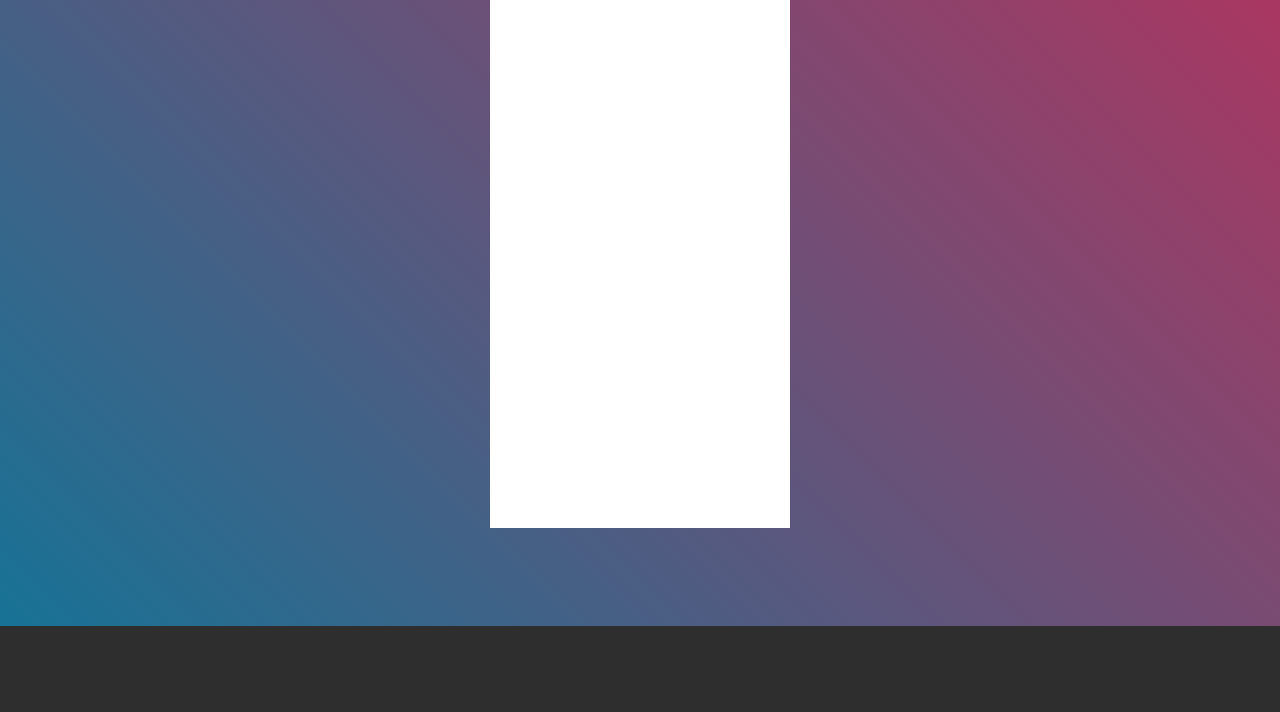
==== commit 4aaaecfb: "index remove .html" ====
--- a/index.html
+++ b/index.html
@@ -22,7 +22,7 @@
   
 </head>
 <body>
-<section class="menu cid-qqc5Tzr7XO" once="menu" id="menu1-t" data-rv-view="919">
+<section class="menu cid-qqc5Tzr7XO" once="menu" id="menu1-t" data-rv-view="967">
 
     
 
@@ -47,7 +47,7 @@
         <div class="collapse navbar-collapse" id="navbarSupportedContent">
             <ul class="navbar-nav nav-dropdown" data-app-modern-menu="true">
                 <li class="nav-item">
-                    <a class="nav-link link text-white display-4" href="index.html">
+                    <a class="nav-link link text-white display-4" href="index">
                         <span class="mbri-home mbr-iconfont mbr-iconfont-btn"></span>&nbsp;Home</a>
                 </li>
                 
@@ -61,7 +61,7 @@
     </nav>
 </section>
 
-<section class="engine"><a href="https://mobirise.co/q">bootstrap slider</a></section><section class="header9 cid-qq60JRpR42 mbr-fullscreen mbr-parallax-background" id="header9-2" data-rv-view="884">
+<section class="engine"><a href="https://mobirise.co/o">bootstrap button</a></section><section class="header9 cid-qq60JRpR42 mbr-fullscreen mbr-parallax-background" id="header9-2" data-rv-view="932">
 
     
 
@@ -85,7 +85,7 @@
     </div>
 </section>
 
-<section class="mbr-section content4 cid-qqbmwOOZjB" id="content4-7" data-rv-view="887">
+<section class="mbr-section content4 cid-qqbmwOOZjB" id="content4-7" data-rv-view="935">
 
     
 
@@ -101,7 +101,7 @@
     </div>
 </section>
 
-<section class="features1 cid-qqbmJOdmZN" id="features1-8" data-rv-view="889">
+<section class="features1 cid-qqbmJOdmZN" id="features1-8" data-rv-view="937">
     
     
 
@@ -158,7 +158,7 @@
 
 </section>
 
-<section class="features1 cid-qqboS9AjPJ" id="features1-9" data-rv-view="892">
+<section class="features1 cid-qqboS9AjPJ" id="features1-9" data-rv-view="940">
     
     
 
@@ -189,7 +189,7 @@
 
 </section>
 
-<section class="header5 cid-qqbqEdiNSx mbr-fullscreen mbr-parallax-background" id="header5-a" data-rv-view="895">
+<section class="header5 cid-qqbqEdiNSx mbr-fullscreen mbr-parallax-background" id="header5-a" data-rv-view="943">
 
     
 
@@ -211,7 +211,7 @@
     
 </section>
 
-<section class="header3 cid-qqbsXFpSRW mbr-fullscreen mbr-parallax-background" id="header3-b" data-rv-view="898">
+<section class="header3 cid-qqbsXFpSRW mbr-fullscreen mbr-parallax-background" id="header3-b" data-rv-view="946">
 
     
 
@@ -242,7 +242,7 @@
 
 </section>
 
-<section class="header3 cid-qqbC1fkgpX mbr-fullscreen mbr-parallax-background" id="header3-f" data-rv-view="901">
+<section class="header3 cid-qqbC1fkgpX mbr-fullscreen mbr-parallax-background" id="header3-f" data-rv-view="949">
 
     
 
@@ -271,7 +271,7 @@
 
 </section>
 
-<section class="mbr-section info1 cid-qqbOyZUXUD" id="info1-g" data-rv-view="904">
+<section class="mbr-section info1 cid-qqbOyZUXUD" id="info1-g" data-rv-view="952">
 
     
 
@@ -292,7 +292,7 @@
     </div>
 </section>
 
-<section class="header3 cid-qqbPYbwVnS mbr-fullscreen mbr-parallax-background" id="header3-i" data-rv-view="907">
+<section class="header3 cid-qqbPYbwVnS mbr-fullscreen mbr-parallax-background" id="header3-i" data-rv-view="955">
 
     
 
@@ -321,7 +321,7 @@
 
 </section>
 
-<section class="header3 cid-qqbRHXj9cb mbr-fullscreen mbr-parallax-background" id="header3-k" data-rv-view="910">
+<section class="header3 cid-qqbRHXj9cb mbr-fullscreen mbr-parallax-background" id="header3-k" data-rv-view="958">
 
     
 
@@ -354,7 +354,7 @@
 
 </section>
 
-<section class="header5 cid-qqc2eSJh6K mbr-fullscreen" id="header5-q" data-rv-view="913">
+<section class="header5 cid-qqc2eSJh6K mbr-fullscreen" id="header5-q" data-rv-view="961">
 
     
 
@@ -374,7 +374,7 @@
     
 </section>
 
-<section class="cid-qqcRFHhQP2" id="pricing-tables1-x" data-rv-view="916">
+<section class="cid-qqcRFHhQP2" id="pricing-tables1-x" data-rv-view="964">
 
     
 
@@ -416,7 +416,7 @@
     </div>
 </section>
 
-<section once="" class="cid-qqcRiLSxMF" id="footer6-u" data-rv-view="921">
+<section once="" class="cid-qqcRiLSxMF" id="footer6-u" data-rv-view="969">
 
     
 
